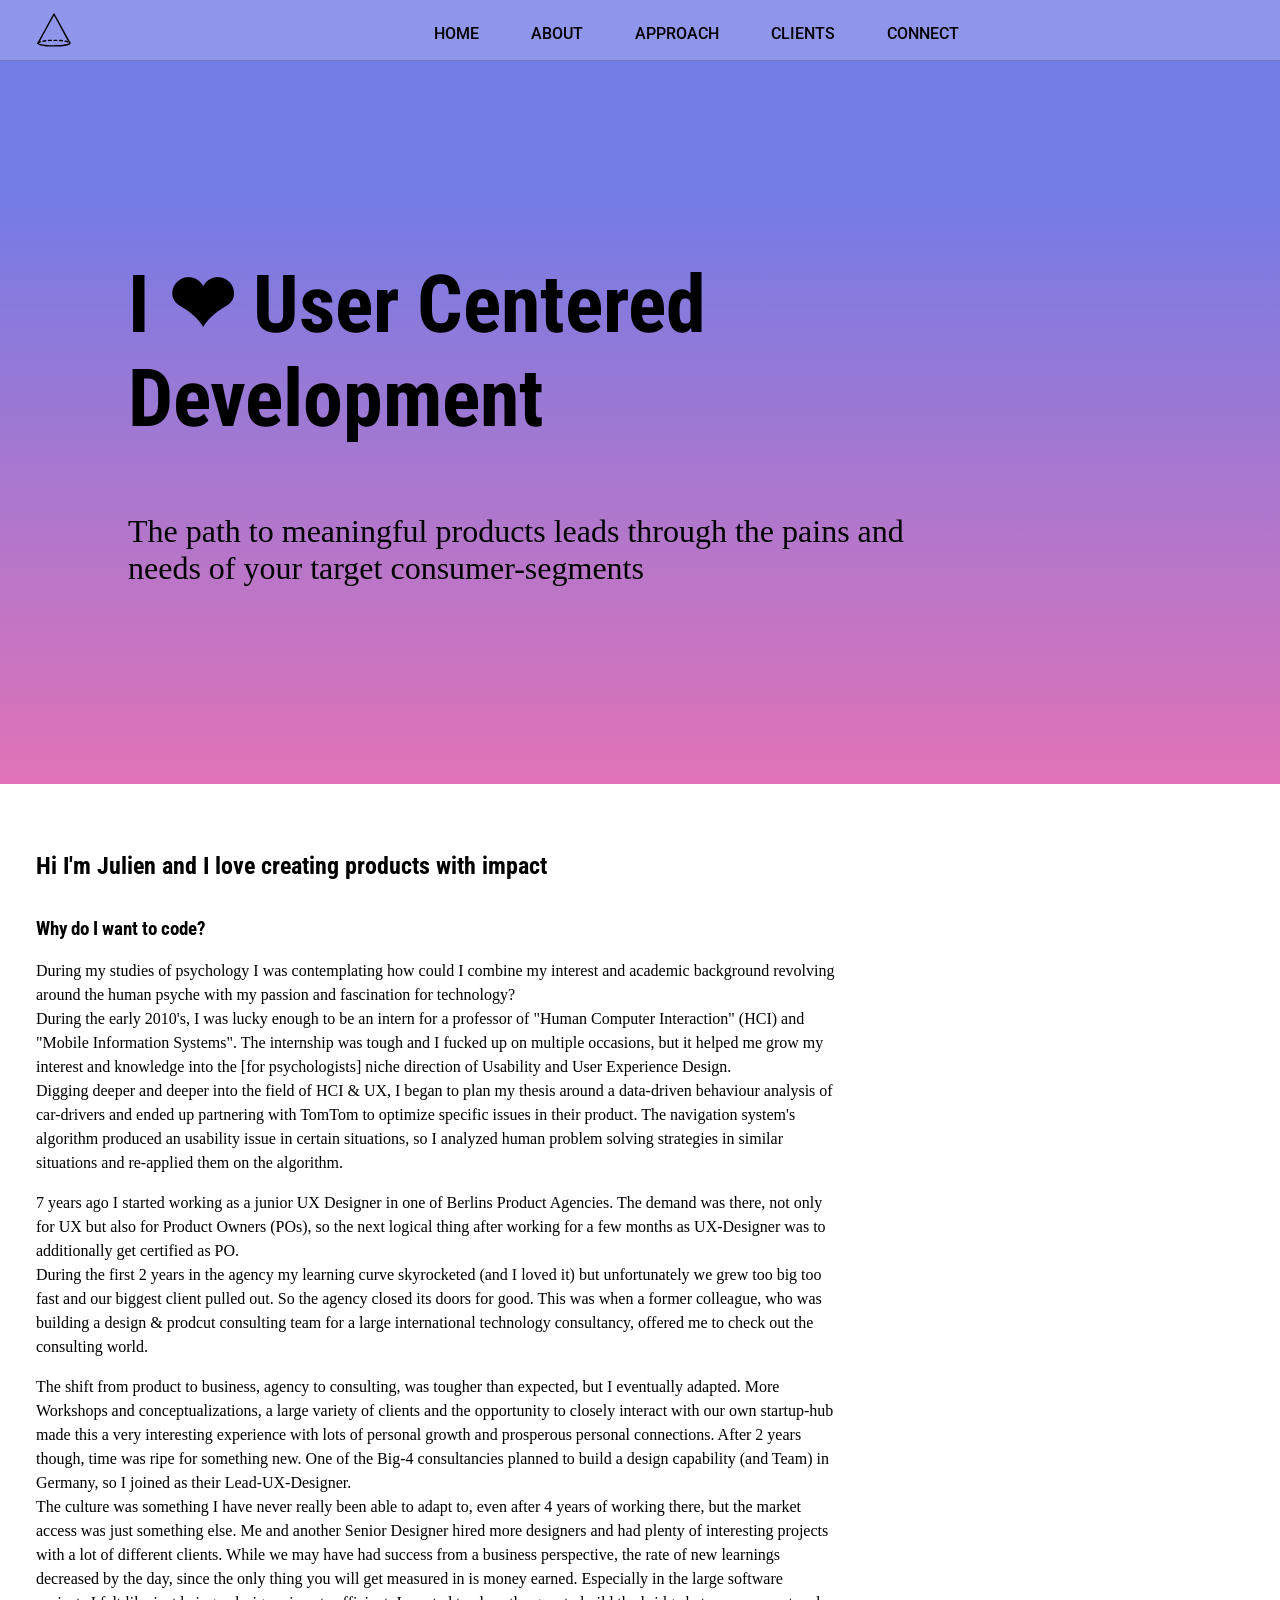
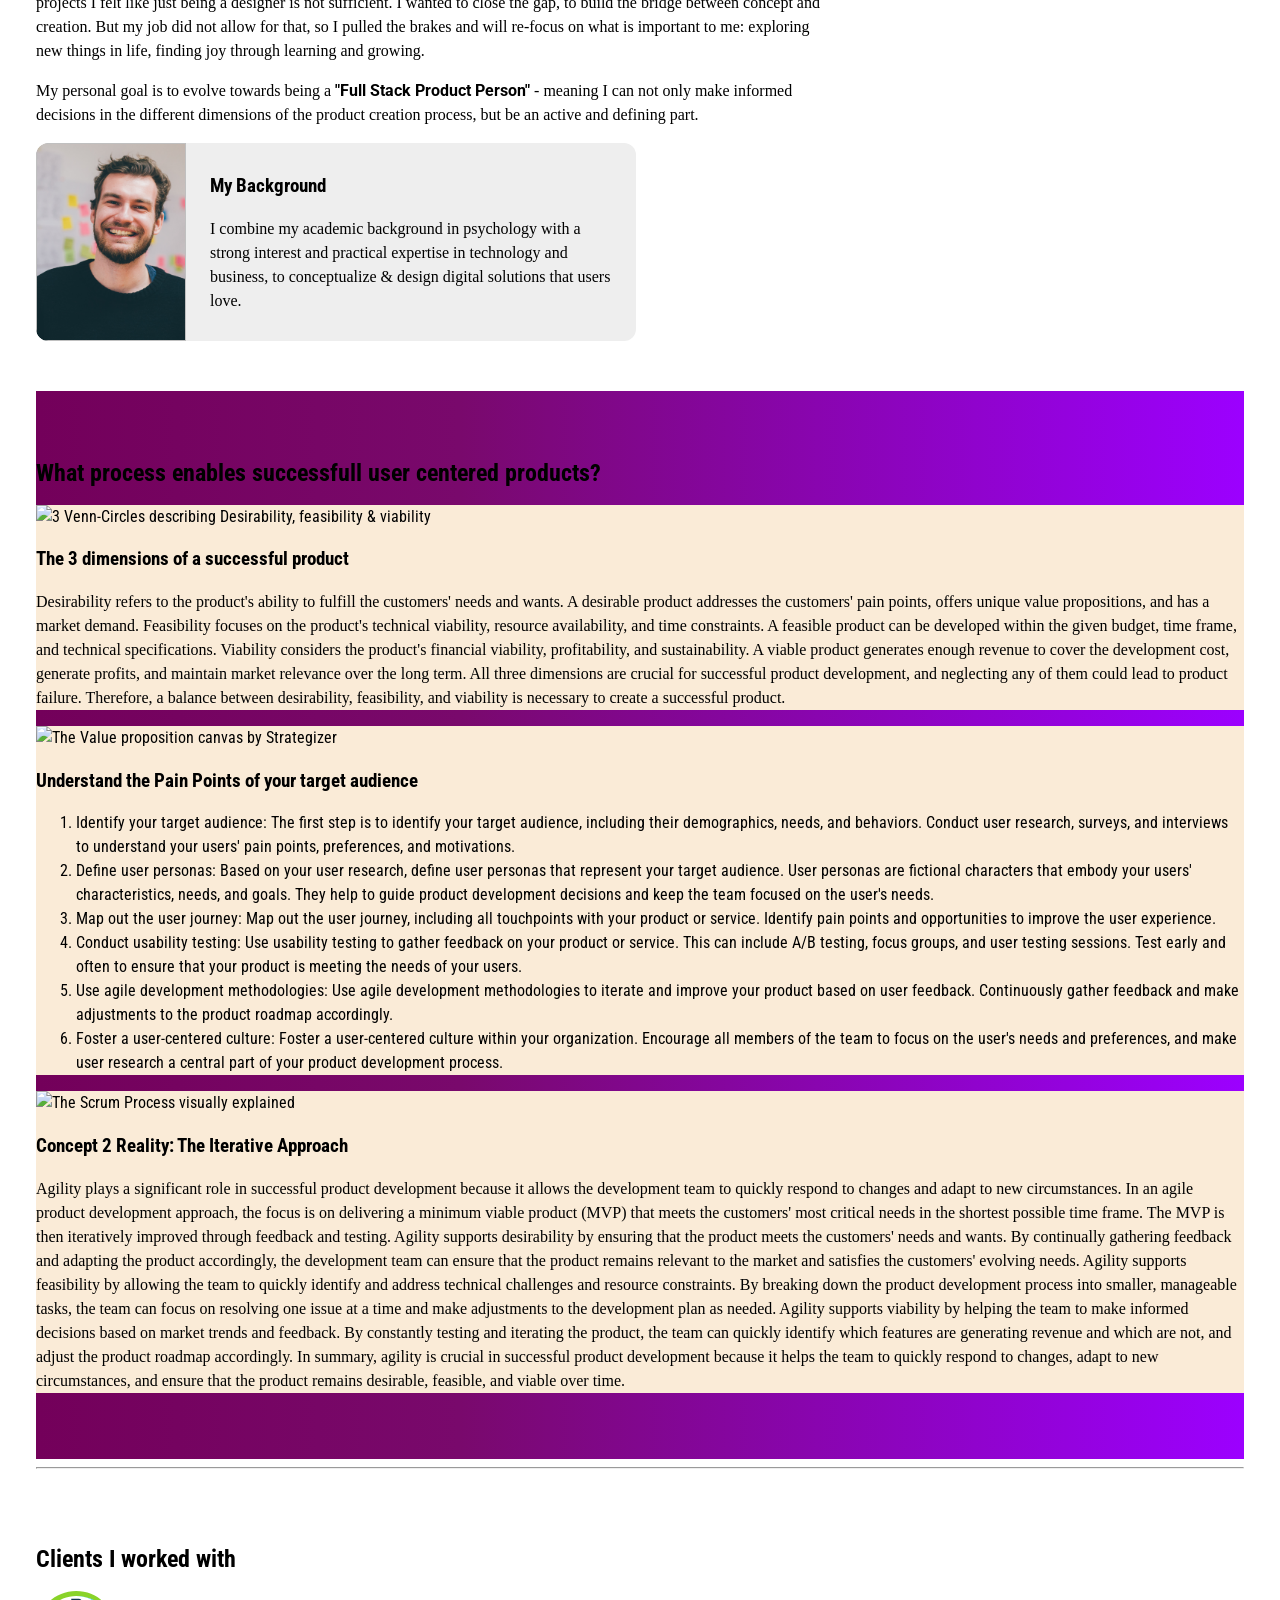
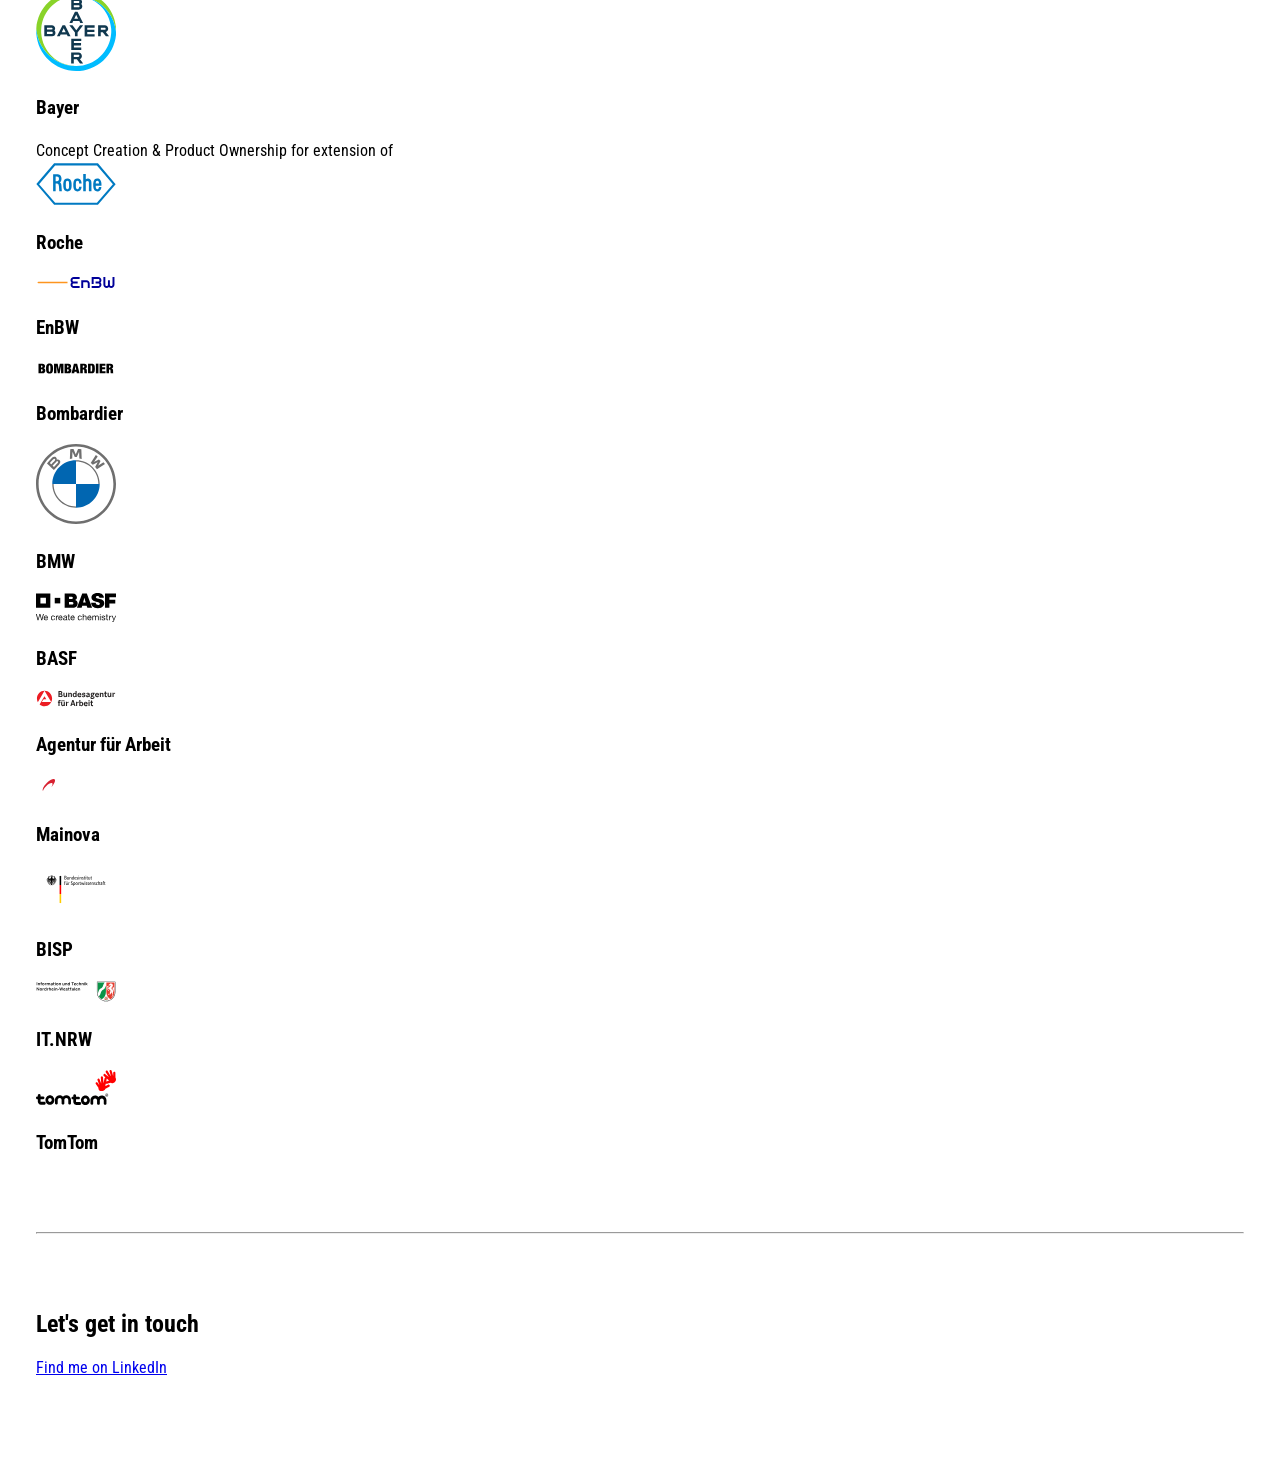
==== index.html @ 08246674 "Zwischenstand Samstag mit main padding" ====
<!DOCTYPE html>
<html lang="en">
  <head>
    <meta charset="UTF-8" />
    <meta http-equiv="X-UA-Compatible" content="IE=edge" />
    <meta name="viewport" content="width=device-width, initial-scale=1.0" />

    <link rel="stylesheet" href="/css/style.css" />
    <link rel="preconnect" href="https://fonts.googleapis.com" />
    <link rel="preconnect" href="https://fonts.gstatic.com" crossorigin />
    <link
      href="https://fonts.googleapis.com/css2?family=Roboto+Condensed:ital,wght@0,300;0,400;0,700;1,300;1,400;1,700&family=Roboto:ital,wght@0,100;0,300;0,400;0,500;0,700;0,900;1,100;1,300;1,400;1,500;1,700;1,900&display=swap"
      rel="stylesheet"
    />

    <title>Meet Julien</title>
  </head>
  <body>
    <nav>
      <div id="navIcon"><img src="/media/navIcon.svg" width="36px" /></div>
        <ul>
          <li><a href="/#intro">Home</a></li>
          <li><a href="/#about">About</a></li>
          <li><a href="/#approach">Approach</a></li>
          <li><a href="/#clients">Clients</a></li>
          <li><a href="/#connect">Connect</a></li>
        </ul>
      <div id="burger">
<!--        <svg width="70" height="40" style="stroke:rgb(0, 0, 0); stroke-width:0.1em;">
          <path class ="p1" d="M 10,10 H 50" />
          // top line
          <path class ="p2" d="M 10,20 H 50" />
          // middle line
          <path class ="p3" d="M 10,30 H 50" />
          // bottom line
        </svg>
-->
<svg width="60" height="40" viewBox="0 0 60 40" fill="none" xmlns="http://www.w3.org/2000/svg">
  <rect width="60" height="40"/>
  <line x1="15" y1="10.5" x2="45" y2="10.5" class="p1"/>
  <line x1="15" y1="20.5" x2="45" y2="20.5" class="p2"/>
  <line x1="15" y1="30.5" x2="45" y2="30.5" class="p3"/>
  <path d="M18.5 8.5C18.5 8.5 40 32 43 33C46 34 44.5 26 50 28C57.2948 30.6526 57.5 10.5 45 10.5C38.5 10.5 15 10.5 15 10.5" class="p4"/>
  <path d="M18.5 32.5C18.5 32.5 40 8.99999 43 7.99999C46 6.99999 44.5 15 50 13C57.2948 10.3474 57.5 30.5 45 30.5C38.5 30.5 15 30.5 15 30.5" class="p5"/>
  </svg>
  
      </div>
    </nav>


    <main>
      
      <section id="intro">
        <div id="hero">      
        <h1>I ❤ User Centered Development</h1>
        <p>
          The path to meaningful products leads through the pains and needs of
          your target consumer-segments
        </p>
      </div>
      </section>

      <section id="about">
        <h2>Hi I'm Julien and I love creating products with impact</h2>

        <div class="flex-wrapper">
        <div id="copytext">
          <h3>Why do I want to code?</h3>
        <p>During my studies of psychology I was contemplating how could I combine my interest and academic background revolving around the human psyche with my passion and fascination for technology?
          <br>
          During the early 2010's, I was lucky enough to be an intern for a professor of "Human Computer Interaction" (HCI) and "Mobile Information Systems". The internship was tough and I fucked up on multiple occasions, but it helped me grow my interest and knowledge into the [for psychologists] niche direction of Usability and User Experience Design.
          <br>
          Digging deeper and deeper into the field of HCI & UX, I began to plan my thesis around a data-driven behaviour analysis of car-drivers and ended up partnering with TomTom to optimize specific issues in their product. 
          The navigation system's algorithm produced an usability issue in certain situations, so I analyzed human problem solving strategies in similar situations and re-applied them on the algorithm.
          </p>
          <p>
          7 years ago I started working as a junior UX Designer in one of Berlins Product Agencies. The demand was there, not only for UX but also for Product Owners (POs), so the next logical thing after working for a few months as UX-Designer was to additionally get certified as PO.
          <br>
          During the first 2 years in the agency my learning curve skyrocketed (and I loved it) but unfortunately we grew too big too fast and our biggest client pulled out. So the agency closed its doors for good. This was when a former colleague, who was building a design & prodcut consulting team for a large international technology consultancy, offered me to check out the consulting world.
        </p>
        <p>
          The shift from product to business, agency to consulting, was tougher than expected, but I eventually adapted. More Workshops and conceptualizations, a large variety of clients and the opportunity to closely interact with our own startup-hub made this a very interesting experience with lots of personal growth and prosperous personal connections.
          After 2 years though, time was ripe for something new. One of the Big-4 consultancies planned to build a design capability (and Team) in Germany, so I joined as their Lead-UX-Designer. <br>
          The culture was something I have never really been able to adapt to, even after 4 years of working there, but the market access was just something else. Me and another Senior Designer hired more designers and had plenty of interesting projects with a lot of different clients. While we may have had success from a business perspective, the rate of new learnings decreased by the day, since the only thing you will get measured in is money earned. Especially in the large software projects I felt like just being a designer is not sufficient. I wanted to close the gap, to build the bridge between concept and creation. But my job did not allow for that, so I pulled the brakes and will re-focus on what is important to me: exploring new things in life, finding joy through learning and growing.
        </p>

        
          <p>My personal goal is to evolve towards being a <b>"Full Stack Product
        Person"</b> - meaning I can not only make informed decisions in the
        different dimensions of the product creation process, but be an active
        and defining part.</p>
    </div>

        <div class="card-container">
            <div class="card-image">
              <img id="background"/>
              <div class="card">
                <h3>My Background</h3>
                <p>
                  I combine my academic background in psychology with a strong interest
                  and practical expertise in technology and business, to conceptualize &
                  design digital solutions that users love.    
                </p>
              </div>
          </div>
        </div>
      </div>
      </section>

      <section id="approach">
        <h2>What process enables successfull user centered products?</h2>

        <div class="big-card">
          <img
            src="https://crowdfavorite.com/wp-content/uploads/2006/09/desirability-feasibility-viability-diagram.gif"
            width="512px"
            alt="3 Venn-Circles describing Desirability, feasibility & viability"
            aria-describedby="aria3dimensions"
          />
          <h3>The 3 dimensions of a successful product</h3>
          <p id="aria3dimensions">
            Desirability refers to the product's ability to fulfill the
            customers' needs and wants. A desirable product addresses the
            customers' pain points, offers unique value propositions, and has a
            market demand. Feasibility focuses on the product's technical
            viability, resource availability, and time constraints. A feasible
            product can be developed within the given budget, time frame, and
            technical specifications. Viability considers the product's
            financial viability, profitability, and sustainability. A viable
            product generates enough revenue to cover the development cost,
            generate profits, and maintain market relevance over the long term.
            All three dimensions are crucial for successful product development,
            and neglecting any of them could lead to product failure. Therefore,
            a balance between desirability, feasibility, and viability is
            necessary to create a successful product.
          </p>
        </div>

        <div class="big-card">
          <img
            src="https://res.cloudinary.com/featureupvote/image/upload/f_auto/Value_Proposition_Canvas_-_NEW_copy_qss0ib.jpg"
            width="512px"
            alt="The Value proposition canvas by Strategizer"
            aria-describedby="ariavalueproposition"
          />
          <h3>Understand the Pain Points of your target audience</h3>
          <ol id="ariavalueproposition">
            <li>
              Identify your target audience: The first step is to identify your
              target audience, including their demographics, needs, and
              behaviors. Conduct user research, surveys, and interviews to
              understand your users' pain points, preferences, and motivations.
            </li>

            <li>
              Define user personas: Based on your user research, define user
              personas that represent your target audience. User personas are
              fictional characters that embody your users' characteristics,
              needs, and goals. They help to guide product development decisions
              and keep the team focused on the user's needs.
            </li>

            <li>
              Map out the user journey: Map out the user journey, including all
              touchpoints with your product or service. Identify pain points and
              opportunities to improve the user experience.
            </li>

            <li>
              Conduct usability testing: Use usability testing to gather
              feedback on your product or service. This can include A/B testing,
              focus groups, and user testing sessions. Test early and often to
              ensure that your product is meeting the needs of your users.
            </li>

            <li>
              Use agile development methodologies: Use agile development
              methodologies to iterate and improve your product based on user
              feedback. Continuously gather feedback and make adjustments to the
              product roadmap accordingly.
            </li>

            <li>
              Foster a user-centered culture: Foster a user-centered culture
              within your organization. Encourage all members of the team to
              focus on the user's needs and preferences, and make user research
              a central part of your product development process.
            </li>
          </ol>
        </div>

        <div class="big-card">
          <img
            src="https://www.ntaskmanager.com/wp-content/uploads/2019/08/What-is-a-standard-scrum-process.jpg"
            width="512px"
            alt="The Scrum Process visually explained"
            aria-describedby="ariascrum"
          />
          <h3>Concept 2 Reality: The Iterative Approach</h3>
          <p id="ariascrum">
            Agility plays a significant role in successful product development
            because it allows the development team to quickly respond to changes
            and adapt to new circumstances. In an agile product development
            approach, the focus is on delivering a minimum viable product (MVP)
            that meets the customers' most critical needs in the shortest
            possible time frame. The MVP is then iteratively improved through
            feedback and testing. Agility supports desirability by ensuring that
            the product meets the customers' needs and wants. By continually
            gathering feedback and adapting the product accordingly, the
            development team can ensure that the product remains relevant to the
            market and satisfies the customers' evolving needs. Agility supports
            feasibility by allowing the team to quickly identify and address
            technical challenges and resource constraints. By breaking down the
            product development process into smaller, manageable tasks, the team
            can focus on resolving one issue at a time and make adjustments to
            the development plan as needed. Agility supports viability by
            helping the team to make informed decisions based on market trends
            and feedback. By constantly testing and iterating the product, the
            team can quickly identify which features are generating revenue and
            which are not, and adjust the product roadmap accordingly. In
            summary, agility is crucial in successful product development
            because it helps the team to quickly respond to changes, adapt to
            new circumstances, and ensure that the product remains desirable,
            feasible, and viable over time.
          </p>
        </div>
      </section>

      <hr />

      <section id="clients">
        <h2>Clients I worked with</h2>
        <div id="wrapper">
          <div class="small-card">
            <img src="/media/logo_bayer.svg" width="80" alt="client logo" />
            <h3>Bayer</h3>
            <span>Concept Creation & Product Ownership for extension of</span>
          </div>

          <div class="small-card">
            <img src="/media/logo_roche.svg" width="80" alt="client logo" />
            <h3>Roche</h3>
          </div>

          <div class="small-card">
            <img src="/media/logo_enbw.svg" width="80" alt="client logo" />
            <h3>EnBW</h3>
          </div>

          <div class="small-card">
            <img
              src="/media/logo_bombardier.svg"
              width="80"
              alt="client logo"
            />
            <h3>Bombardier</h3>
          </div>

          <div class="small-card">
            <img src="/media/logo_bmw.svg" width="80" alt="client logo" />
            <h3>BMW</h3>
          </div>

          <div class="small-card">
            <img src="/media/logo_basf.svg" width="80" alt="client logo" />
            <h3>BASF</h3>
          </div>

          <div class="small-card">
            <img src="/media/logo_ba.svg" width="80" alt="client logo" />
            <h3>Agentur für Arbeit</h3>
          </div>

          <div class="small-card">
            <img src="/media/logo_mainova.svg" width="80" alt="client logo" />
            <h3>Mainova</h3>
          </div>

          <div class="small-card">
            <img src="/media/logo_bisp.svg" width="80" alt="client logo" />
            <h3>BISP</h3>
          </div>

          <div class="small-card">
            <img src="/media/logo_itnrw.svg" width="80" alt="client logo" />
            <h3>IT.NRW</h3>
          </div>

          <div class="small-card">
            <img src="/media/logo_tomtom.svg" width="80" alt="client logo" />
            <h3>TomTom</h3>
          </div>
        </div>
      </section>

      <hr />

      <section id="Connect">
        <h2>Let's get in touch</h2>
          <a
            class="badge-base__link LI-simple-link"
            href="https://de.linkedin.com/in/julien-leske?trk=profile-badge"
            >Find me on LinkedIn</a
          >
        </div>
      </section>
    </main>
  </body>
</html>
---- css/style.css ----
@font-face {
  font-family: "Roboto";
  src: url("/fonts/Roboto-Bold.ttf"),
    /* IE9 Compat Modes */ url("/fonts/Roboto-Bold.ttf") format("truetype"); /* Safari, Android, iOS */
}

body {
  margin: 0px;
  font-family: "Roboto", sans-serif;
  font-family: "Roboto Condensed", sans-serif;
}

section:not(#intro) {
  padding: 50px 0px;
  line-height: 1.5em;
}

section#approach {
  background: rgb(115, 0, 90);
  background: linear-gradient(
    90deg,
    rgba(115, 0, 90, 1) 0%,
    rgba(121, 9, 108, 1) 35%,
    rgba(156, 0, 255, 1) 100%
  );
}

p,
ul {
  font-family: "Roboto";
}

.flex-wrapper {
  display: flex;
  flex-direction: row;
  flex-wrap: wrap;
}

/* -------------------  NAV
*/

nav {
  background-color: rgba(255, 255, 255, 0.2);
  padding: 12px 36px;
  height: 36px;
  width: 100%;
  position: fixed;
  border-bottom: 0.5px solid rgba(0, 0, 0, 0.2);
}

#navIcon {
  float: left;
  display: block;
}

#burger {
  width: 100px;
  height: 40px;
  position: absolute;
  right: 48px;
  display: none;
  cursor: pointer;
}

#burger .p1,
.p2,
.p3,
.p4,
.p5,
.p6 {
  stroke-width: 0.1em;
  stroke: black;
}

nav ul {
  display: block;
  text-transform: uppercase;
  list-style-type: none;
  margin: auto;
  padding: auto;
  text-align: center;
}

nav li {
  padding: 12px 24px;
  display: inline-block;
}

nav li:hover {
  text-decoration: underline;
}

nav li:active {
  font-weight: bold;
}

nav li a {
  color: black;
  text-decoration: none;
  font-weight: 500;
}

#navbg {
  width: 100%;
  background-color: rgb(138, 138, 138);
  height: 60px;
  position: sticky;
}

/* 
---------------- Main
*/
/* 
----- Hero
*/

main {
  padding: 36px;
  scroll-behavior: smooth;
}

#intro {
  background-image: url(/media/bg3.png);
  background-repeat: no-repeat;
  background-position: center;
  margin: -36px -36px 0 -36px;
}

#hero {
  background-image: linear-gradient(
    rgba(81, 91, 223, 0.8) 25%,
    rgba(212, 55, 152, 0.7)
  );
  padding: 15% 10%;
  max-height: 400px;
}

#intro h1 {
  font-size: 5em;
  width: 80%;
}

#intro p {
  font-size: 2em;
  width: 80%;
}

/* 
----- Content
*/

#copytext {
  float: left;
  width: 100%;
  max-width: 800px;
  margin-right: 48px;
}

/* 
-- Cards 1
*/

.card-container {
  overflow: hidden;
  border-radius: 12px 12px 12px 12px;
  min-width: 360px;
  max-width: 600px;
}

.card {
  background-color: rgb(238, 238, 238);
  color: black;
  width: 75%;
  padding: 12px 24px;
}

.card-image {
  display: flex;
  box-shadow: 3px 3px 12px rgba(0, 0, 0, 0.12);
}

div.card-image img {
  width: 25%;
  height: auto;
  border-radius: 12px 0px 0px 12px;
  min-width: 150px;
}

div.card-image img#background {
  background: url("/media/self.png") center center no-repeat;
  background-size: cover;
}

div.card-image img#goals {
  background: url("https://crowdfavorite.com/wp-content/uploads/2006/09/desirability-feasibility-viability-diagram.gif")
    center center no-repeat;
  background-size: cover;
}

/*-- Big Card?*/

.big-card {
  background-color: antiquewhite;
}

/* 
---------------- Responsive Stuff
*/

@media only screen and (max-width: 672px) {
  nav ul {
    display: none;
  }

  #burger {
    display: block;
  }

  #intro h1 {
    font-size: 3em;
  }

  #intro p {
    font-size: 1.5em;
  }

  div.card-image img {
    width: 100%;
    height: 200px;
    border-radius: 12px 12px 0px 0px;
  }

  .card-image {
    flex-direction: column;
  }
  /*----------------------*/

  .card {
    width: auto;
    border-radius: 0px 0px 12px 12px;
  }
}
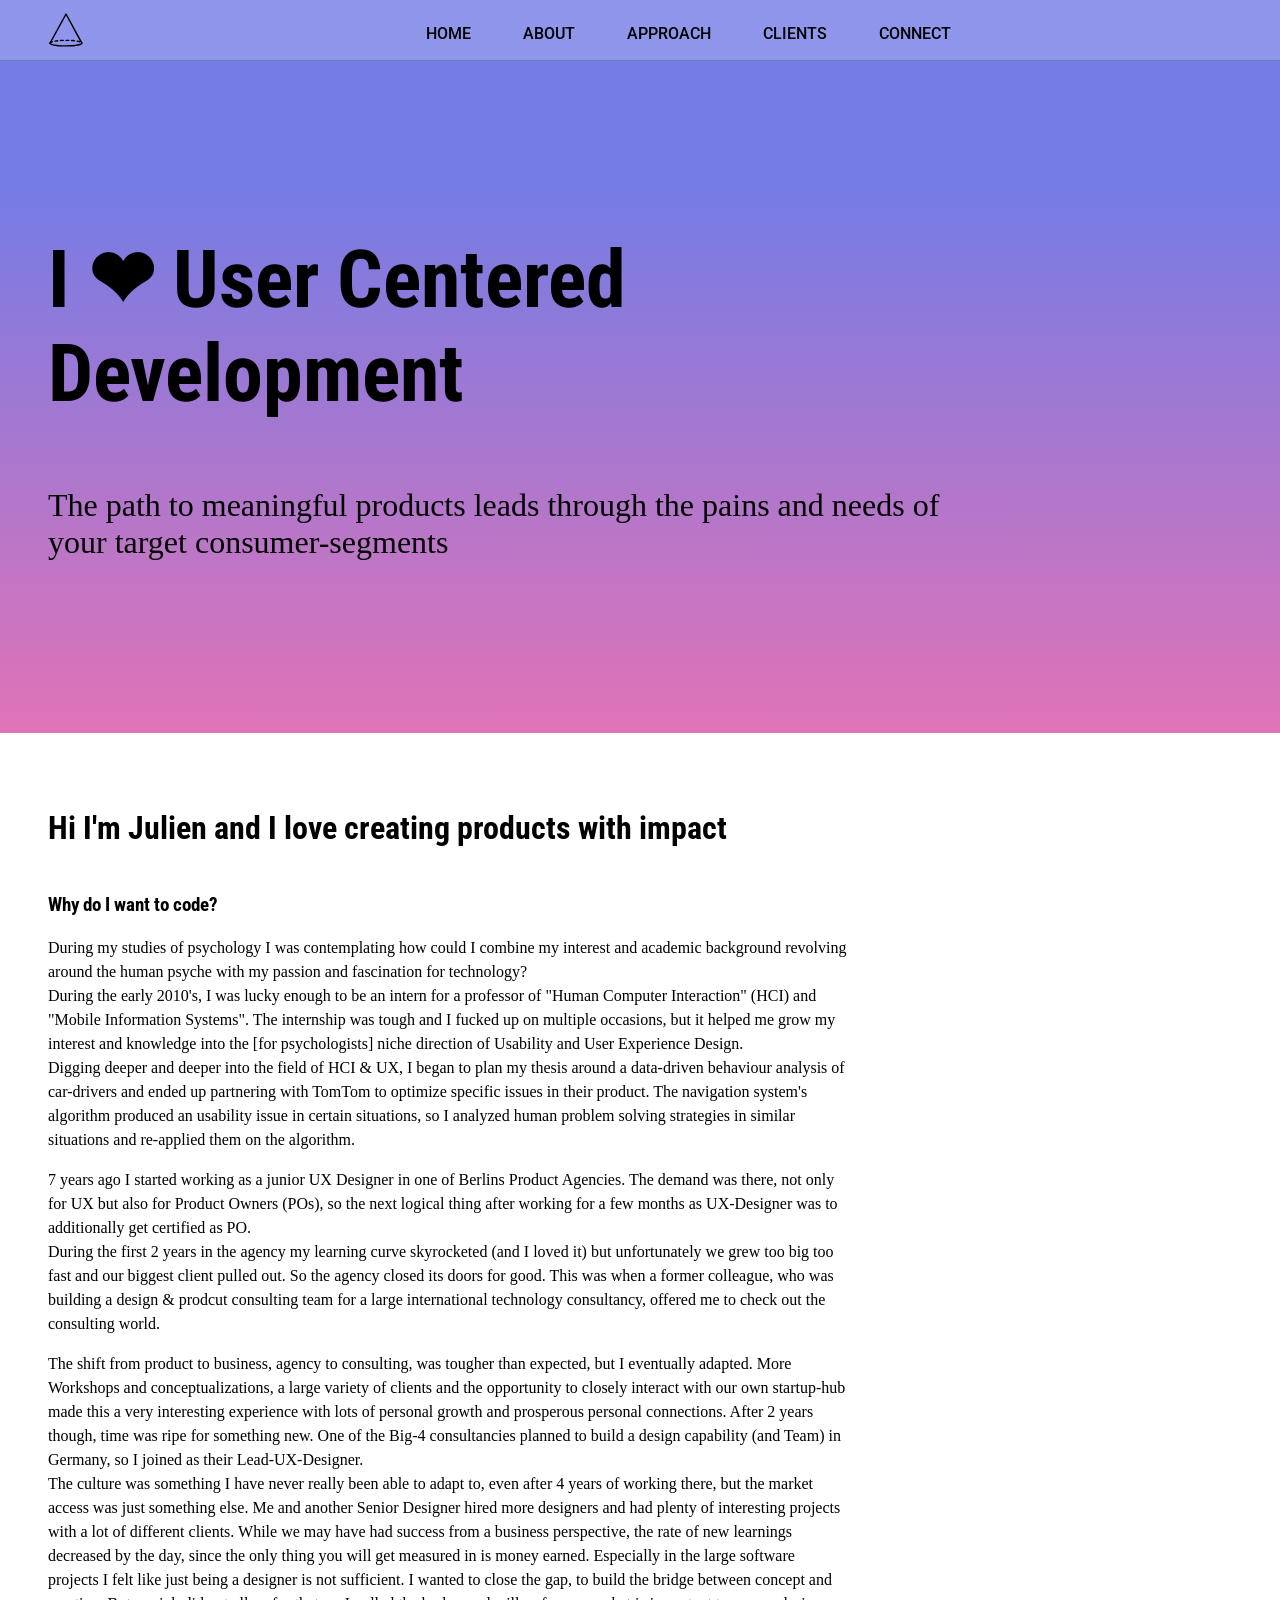
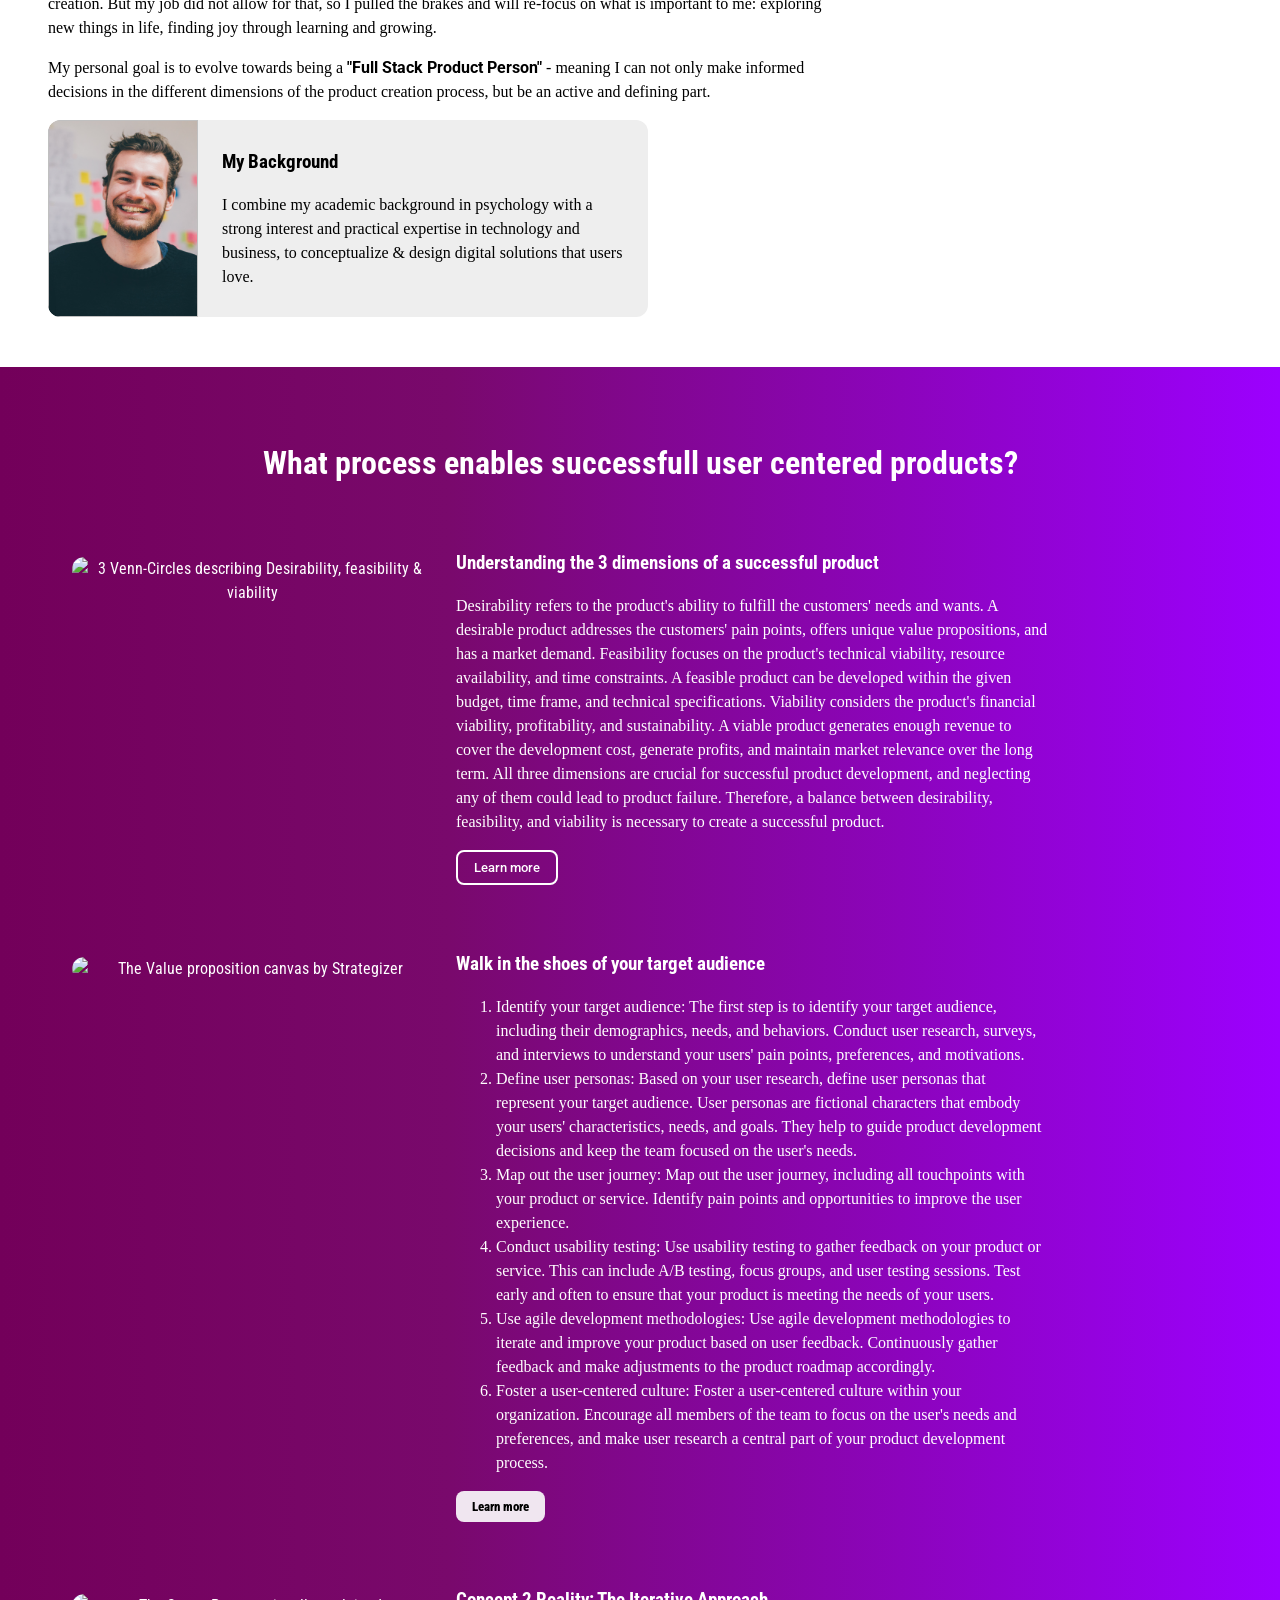
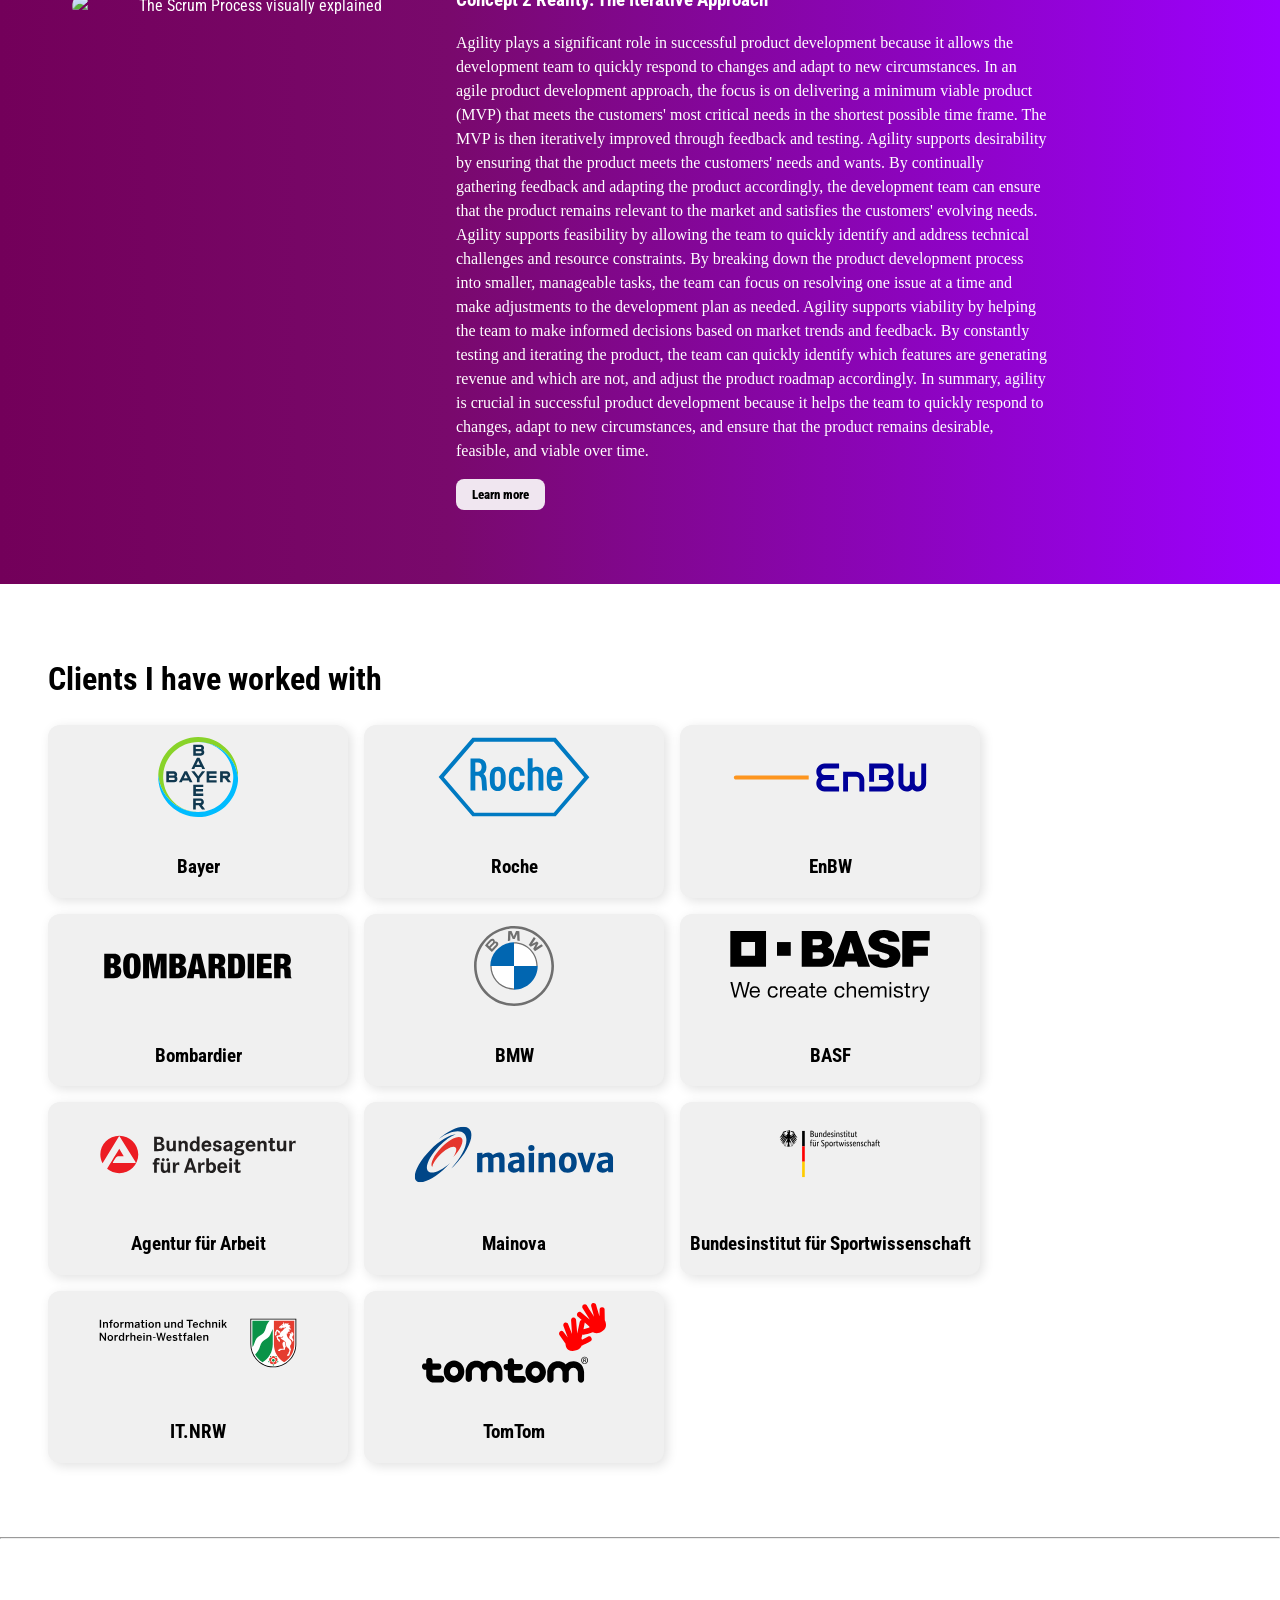
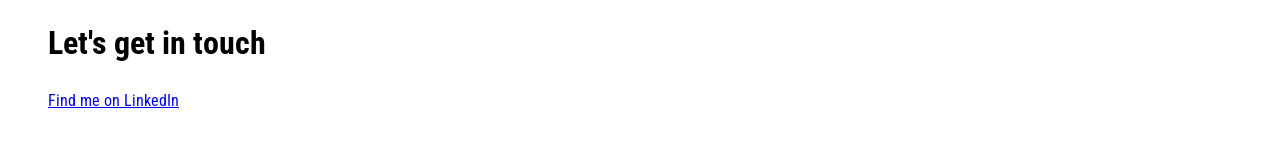
==== commit f876f1c4: "stable version 1" ====
--- a/index.html
+++ b/index.html
@@ -18,13 +18,13 @@
   <body>
     <nav>
       <div id="navIcon"><img src="/media/navIcon.svg" width="36px" /></div>
-        <ul>
-          <li><a href="/#intro">Home</a></li>
-          <li><a href="/#about">About</a></li>
-          <li><a href="/#approach">Approach</a></li>
-          <li><a href="/#clients">Clients</a></li>
-          <li><a href="/#connect">Connect</a></li>
-        </ul>
+      <ul>
+        <li><a href="/#intro">Home</a></li>
+        <li><a href="/#about">About</a></li>
+        <li><a href="/#approach">Approach</a></li>
+        <li><a href="/#clients">Clients</a></li>
+        <li><a href="/#connect">Connect</a></li>
+      </ul>
       <div id="burger">
 <!--        <svg width="70" height="40" style="stroke:rgb(0, 0, 0); stroke-width:0.1em;">
           <path class ="p1" d="M 10,10 H 50" />
@@ -110,184 +110,194 @@
       <section id="approach">
         <h2>What process enables successfull user centered products?</h2>
 
-        <div class="big-card">
-          <img
-            src="https://crowdfavorite.com/wp-content/uploads/2006/09/desirability-feasibility-viability-diagram.gif"
-            width="512px"
-            alt="3 Venn-Circles describing Desirability, feasibility & viability"
-            aria-describedby="aria3dimensions"
-          />
-          <h3>The 3 dimensions of a successful product</h3>
-          <p id="aria3dimensions">
-            Desirability refers to the product's ability to fulfill the
-            customers' needs and wants. A desirable product addresses the
-            customers' pain points, offers unique value propositions, and has a
-            market demand. Feasibility focuses on the product's technical
-            viability, resource availability, and time constraints. A feasible
-            product can be developed within the given budget, time frame, and
-            technical specifications. Viability considers the product's
-            financial viability, profitability, and sustainability. A viable
-            product generates enough revenue to cover the development cost,
-            generate profits, and maintain market relevance over the long term.
-            All three dimensions are crucial for successful product development,
-            and neglecting any of them could lead to product failure. Therefore,
-            a balance between desirability, feasibility, and viability is
-            necessary to create a successful product.
-          </p>
+        <div class="wrapper">
+          <div class="big-card">
+            <img
+              src="https://crowdfavorite.com/wp-content/uploads/2006/09/desirability-feasibility-viability-diagram.gif"
+              width="512px"
+              alt="3 Venn-Circles describing Desirability, feasibility & viability"
+              aria-describedby="aria3dimensions"
+            />
+            <div class="content">
+              <h3>Understanding the 3 dimensions of a successful product</h3>
+              <p id="aria3dimensions">
+                Desirability refers to the product's ability to fulfill the
+                customers' needs and wants. A desirable product addresses the
+                customers' pain points, offers unique value propositions, and has a
+                market demand. Feasibility focuses on the product's technical
+                viability, resource availability, and time constraints. A feasible
+                product can be developed within the given budget, time frame, and
+                technical specifications. Viability considers the product's
+                financial viability, profitability, and sustainability. A viable
+                product generates enough revenue to cover the development cost,
+                generate profits, and maintain market relevance over the long term.
+                All three dimensions are crucial for successful product development,
+                and neglecting any of them could lead to product failure. Therefore,
+                a balance between desirability, feasibility, and viability is
+                necessary to create a successful product.
+              </p>
+              <button class="ghost">Learn more</button>
+            </div>
+          </div>
+
+          
+          <div class="big-card">
+            <img
+              src="https://res.cloudinary.com/featureupvote/image/upload/f_auto/Value_Proposition_Canvas_-_NEW_copy_qss0ib.jpg"
+              width="512px"
+              alt="The Value proposition canvas by Strategizer"
+              aria-describedby="ariavalueproposition"
+            />
+            <div class="content">
+              <h3>Walk in the shoes of your target audience</h3>
+              <ol id="ariavalueproposition">
+                <li>
+                  Identify your target audience: The first step is to identify your
+                  target audience, including their demographics, needs, and
+                  behaviors. Conduct user research, surveys, and interviews to
+                  understand your users' pain points, preferences, and motivations.
+                </li>
+
+                <li>
+                  Define user personas: Based on your user research, define user
+                  personas that represent your target audience. User personas are
+                  fictional characters that embody your users' characteristics,
+                  needs, and goals. They help to guide product development decisions
+                  and keep the team focused on the user's needs.
+                </li>
+
+                <li>
+                  Map out the user journey: Map out the user journey, including all
+                  touchpoints with your product or service. Identify pain points and
+                  opportunities to improve the user experience.
+                </li>
+
+                <li>
+                  Conduct usability testing: Use usability testing to gather
+                  feedback on your product or service. This can include A/B testing,
+                  focus groups, and user testing sessions. Test early and often to
+                  ensure that your product is meeting the needs of your users.
+                </li>
+
+                <li>
+                  Use agile development methodologies: Use agile development
+                  methodologies to iterate and improve your product based on user
+                  feedback. Continuously gather feedback and make adjustments to the
+                  product roadmap accordingly.
+                </li>
+
+                <li>
+                  Foster a user-centered culture: Foster a user-centered culture
+                  within your organization. Encourage all members of the team to
+                  focus on the user's needs and preferences, and make user research
+                  a central part of your product development process.
+                </li>
+              </ol>
+              <button>Learn more</button>
+            </div>
+          </div>
+
+          <div class="big-card">
+            <img
+              src="https://www.ntaskmanager.com/wp-content/uploads/2019/08/What-is-a-standard-scrum-process.jpg"
+              width="512px"
+              alt="The Scrum Process visually explained"
+              aria-describedby="ariascrum"
+            />
+            <div class="content">
+              <h3>Concept 2 Reality: The Iterative Approach</h3>
+              <p id="ariascrum">
+                Agility plays a significant role in successful product development
+                because it allows the development team to quickly respond to changes
+                and adapt to new circumstances. In an agile product development
+                approach, the focus is on delivering a minimum viable product (MVP)
+                that meets the customers' most critical needs in the shortest
+                possible time frame. The MVP is then iteratively improved through
+                feedback and testing. Agility supports desirability by ensuring that
+                the product meets the customers' needs and wants. By continually
+                gathering feedback and adapting the product accordingly, the
+                development team can ensure that the product remains relevant to the
+                market and satisfies the customers' evolving needs. Agility supports
+                feasibility by allowing the team to quickly identify and address
+                technical challenges and resource constraints. By breaking down the
+                product development process into smaller, manageable tasks, the team
+                can focus on resolving one issue at a time and make adjustments to
+                the development plan as needed. Agility supports viability by
+                helping the team to make informed decisions based on market trends
+                and feedback. By constantly testing and iterating the product, the
+                team can quickly identify which features are generating revenue and
+                which are not, and adjust the product roadmap accordingly. In
+                summary, agility is crucial in successful product development
+                because it helps the team to quickly respond to changes, adapt to
+                new circumstances, and ensure that the product remains desirable,
+                feasible, and viable over time.
+              </p>
+              <button>Learn more</button>
+            </div>
+          </div>
         </div>
-
-        <div class="big-card">
-          <img
-            src="https://res.cloudinary.com/featureupvote/image/upload/f_auto/Value_Proposition_Canvas_-_NEW_copy_qss0ib.jpg"
-            width="512px"
-            alt="The Value proposition canvas by Strategizer"
-            aria-describedby="ariavalueproposition"
-          />
-          <h3>Understand the Pain Points of your target audience</h3>
-          <ol id="ariavalueproposition">
-            <li>
-              Identify your target audience: The first step is to identify your
-              target audience, including their demographics, needs, and
-              behaviors. Conduct user research, surveys, and interviews to
-              understand your users' pain points, preferences, and motivations.
-            </li>
-
-            <li>
-              Define user personas: Based on your user research, define user
-              personas that represent your target audience. User personas are
-              fictional characters that embody your users' characteristics,
-              needs, and goals. They help to guide product development decisions
-              and keep the team focused on the user's needs.
-            </li>
-
-            <li>
-              Map out the user journey: Map out the user journey, including all
-              touchpoints with your product or service. Identify pain points and
-              opportunities to improve the user experience.
-            </li>
-
-            <li>
-              Conduct usability testing: Use usability testing to gather
-              feedback on your product or service. This can include A/B testing,
-              focus groups, and user testing sessions. Test early and often to
-              ensure that your product is meeting the needs of your users.
-            </li>
-
-            <li>
-              Use agile development methodologies: Use agile development
-              methodologies to iterate and improve your product based on user
-              feedback. Continuously gather feedback and make adjustments to the
-              product roadmap accordingly.
-            </li>
-
-            <li>
-              Foster a user-centered culture: Foster a user-centered culture
-              within your organization. Encourage all members of the team to
-              focus on the user's needs and preferences, and make user research
-              a central part of your product development process.
-            </li>
-          </ol>
-        </div>
-
-        <div class="big-card">
-          <img
-            src="https://www.ntaskmanager.com/wp-content/uploads/2019/08/What-is-a-standard-scrum-process.jpg"
-            width="512px"
-            alt="The Scrum Process visually explained"
-            aria-describedby="ariascrum"
-          />
-          <h3>Concept 2 Reality: The Iterative Approach</h3>
-          <p id="ariascrum">
-            Agility plays a significant role in successful product development
-            because it allows the development team to quickly respond to changes
-            and adapt to new circumstances. In an agile product development
-            approach, the focus is on delivering a minimum viable product (MVP)
-            that meets the customers' most critical needs in the shortest
-            possible time frame. The MVP is then iteratively improved through
-            feedback and testing. Agility supports desirability by ensuring that
-            the product meets the customers' needs and wants. By continually
-            gathering feedback and adapting the product accordingly, the
-            development team can ensure that the product remains relevant to the
-            market and satisfies the customers' evolving needs. Agility supports
-            feasibility by allowing the team to quickly identify and address
-            technical challenges and resource constraints. By breaking down the
-            product development process into smaller, manageable tasks, the team
-            can focus on resolving one issue at a time and make adjustments to
-            the development plan as needed. Agility supports viability by
-            helping the team to make informed decisions based on market trends
-            and feedback. By constantly testing and iterating the product, the
-            team can quickly identify which features are generating revenue and
-            which are not, and adjust the product roadmap accordingly. In
-            summary, agility is crucial in successful product development
-            because it helps the team to quickly respond to changes, adapt to
-            new circumstances, and ensure that the product remains desirable,
-            feasible, and viable over time.
-          </p>
-        </div>
-      </section>
-
-      <hr />
+      </section>
 
       <section id="clients">
-        <h2>Clients I worked with</h2>
-        <div id="wrapper">
-          <div class="small-card">
-            <img src="/media/logo_bayer.svg" width="80" alt="client logo" />
+        <h2>Clients I have worked with</h2>
+        <div class="wrapper">
+          <div class="small-card">
+            <img src="/media/logo_bayer.svg" alt="client logo" />
             <h3>Bayer</h3>
-            <span>Concept Creation & Product Ownership for extension of</span>
-          </div>
-
-          <div class="small-card">
-            <img src="/media/logo_roche.svg" width="80" alt="client logo" />
+          </div>
+
+          <div class="small-card">
+            <img src="/media/logo_roche.svg" alt="client logo" />
             <h3>Roche</h3>
           </div>
-
-          <div class="small-card">
-            <img src="/media/logo_enbw.svg" width="80" alt="client logo" />
+        
+
+          <div class="small-card">
+            <img src="/media/logo_enbw.svg" alt="client logo" />
             <h3>EnBW</h3>
           </div>
 
           <div class="small-card">
             <img
               src="/media/logo_bombardier.svg"
-              width="80"
+            
               alt="client logo"
             />
             <h3>Bombardier</h3>
           </div>
 
           <div class="small-card">
-            <img src="/media/logo_bmw.svg" width="80" alt="client logo" />
+            <img src="/media/logo_bmw.svg" alt="client logo" />
             <h3>BMW</h3>
           </div>
 
           <div class="small-card">
-            <img src="/media/logo_basf.svg" width="80" alt="client logo" />
+            <img src="/media/logo_basf.svg" alt="client logo" />
             <h3>BASF</h3>
           </div>
 
           <div class="small-card">
-            <img src="/media/logo_ba.svg" width="80" alt="client logo" />
+            <img src="/media/logo_ba.svg" alt="client logo" />
             <h3>Agentur für Arbeit</h3>
           </div>
 
           <div class="small-card">
-            <img src="/media/logo_mainova.svg" width="80" alt="client logo" />
+            <img src="/media/logo_mainova2.svg" alt="client logo"/>
             <h3>Mainova</h3>
           </div>
 
           <div class="small-card">
-            <img src="/media/logo_bisp.svg" width="80" alt="client logo" />
-            <h3>BISP</h3>
-          </div>
-
-          <div class="small-card">
-            <img src="/media/logo_itnrw.svg" width="80" alt="client logo" />
+            <img src="/media/logo_bisp.svg" alt="client logo" />
+            <h3>Bundesinstitut für Sportwissenschaft</h3>
+          </div>
+
+          <div class="small-card">
+            <img src="/media/logo_itnrw.svg" alt="client logo" />
             <h3>IT.NRW</h3>
           </div>
 
           <div class="small-card">
-            <img src="/media/logo_tomtom.svg" width="80" alt="client logo" />
+            <img src="/media/logo_tomtom.svg" alt="client logo" />
             <h3>TomTom</h3>
           </div>
         </div>
@@ -295,7 +305,7 @@
 
       <hr />
 
-      <section id="Connect">
+      <section id="connect">
         <h2>Let's get in touch</h2>
           <a
             class="badge-base__link LI-simple-link"
--- a/css/style.css
+++ b/css/style.css
@@ -5,13 +5,14 @@
 }
 
 body {
-  margin: 0px;
+  margin: 0 auto;
   font-family: "Roboto", sans-serif;
   font-family: "Roboto Condensed", sans-serif;
+  align-items: center;
 }
 
 section:not(#intro) {
-  padding: 50px 0px;
+  padding: 50px 48px;
   line-height: 1.5em;
 }
 
@@ -26,8 +27,19 @@
 }
 
 p,
-ul {
+ul,
+ol {
   font-family: "Roboto";
+}
+
+h2 {
+  font-size: 2em;
+  line-height: 1.2em;
+}
+
+section#approach {
+  color: white;
+  text-align: center;
 }
 
 .flex-wrapper {
@@ -36,12 +48,40 @@
   flex-wrap: wrap;
 }
 
+button {
+  padding: 8px 16px;
+  border-radius: 8px;
+  border: none;
+  font-weight: 800;
+  font-family: "Roboto Condensed";
+  float: left;
+  cursor: pointer;
+  background-color: rgb(240, 230, 240);
+}
+
+button.ghost {
+  border: 2px solid white;
+  background-color: transparent;
+  color: white;
+  font-family: "Roboto";
+  font-weight: 500;
+}
+
+button:hover {
+  background-color: rgb(255, 255, 255);
+}
+
+button.ghost:hover {
+  background-color: rgba(0, 0, 0, 0.12);
+}
+
 /* -------------------  NAV
 */
 
 nav {
   background-color: rgba(255, 255, 255, 0.2);
-  padding: 12px 36px;
+  top: 0px;
+  padding: 12px;
   height: 36px;
   width: 100%;
   position: fixed;
@@ -50,7 +90,8 @@
 
 #navIcon {
   float: left;
-  display: block;
+  display: flex;
+  padding-left: 36px;
 }
 
 #burger {
@@ -90,8 +131,8 @@
   text-decoration: underline;
 }
 
-nav li:active {
-  font-weight: bold;
+nav li a:active {
+  font-weight: 800;
 }
 
 nav li a {
@@ -115,7 +156,6 @@
 */
 
 main {
-  padding: 36px;
   scroll-behavior: smooth;
 }
 
@@ -123,7 +163,6 @@
   background-image: url(/media/bg3.png);
   background-repeat: no-repeat;
   background-position: center;
-  margin: -36px -36px 0 -36px;
 }
 
 #hero {
@@ -131,8 +170,9 @@
     rgba(81, 91, 223, 0.8) 25%,
     rgba(212, 55, 152, 0.7)
   );
-  padding: 15% 10%;
+  padding: 13% 48px;
   max-height: 400px;
+  min-height: 200px;
 }
 
 #intro h1 {
@@ -197,10 +237,55 @@
   background-size: cover;
 }
 
-/*-- Big Card?*/
+/*-- small Cards for refs*/
+
+.small-card {
+  background-color: rgb(240, 240, 240);
+  width: 300px;
+  margin: 0px 16px 16px 0px;
+  text-align: center;
+  border-radius: 12px;
+  box-shadow: 3px 3px 12px rgba(0, 0, 0, 0.12);
+  cursor: pointer;
+  transition-duration: 0.5s;
+}
+
+.wrapper {
+  display: flex;
+  flex-direction: row;
+  flex-wrap: wrap;
+}
+
+.small-card img {
+  object-fit: contain;
+  width: 200px;
+  height: 80px;
+  margin: 12px;
+}
+
+.small-card:hover {
+  box-shadow: 3px 3px 16px rgba(0, 0, 0, 0.18);
+  background-color: rgb(230, 230, 230);
+}
+
+/*-- big Cards for process*/
+.big-card img {
+  width: 30%;
+  border-radius: 12px;
+  float: left;
+  margin: 24px;
+  min-width: 360px;
+}
+
+.big-card .content {
+  float: left;
+  width: 50%;
+  text-align: left;
+  min-width: 360px;
+}
 
 .big-card {
-  background-color: antiquewhite;
+  padding: 24px 0px;
 }
 
 /* 
@@ -240,3 +325,13 @@
     border-radius: 0px 0px 12px 12px;
   }
 }
+
+@media only screen and (min-width: 1500px) {
+  section#about,
+  section#approach,
+  section#clients,
+  section#connect {
+    padding-left: 200px;
+    padding-right: 200px;
+  }
+}
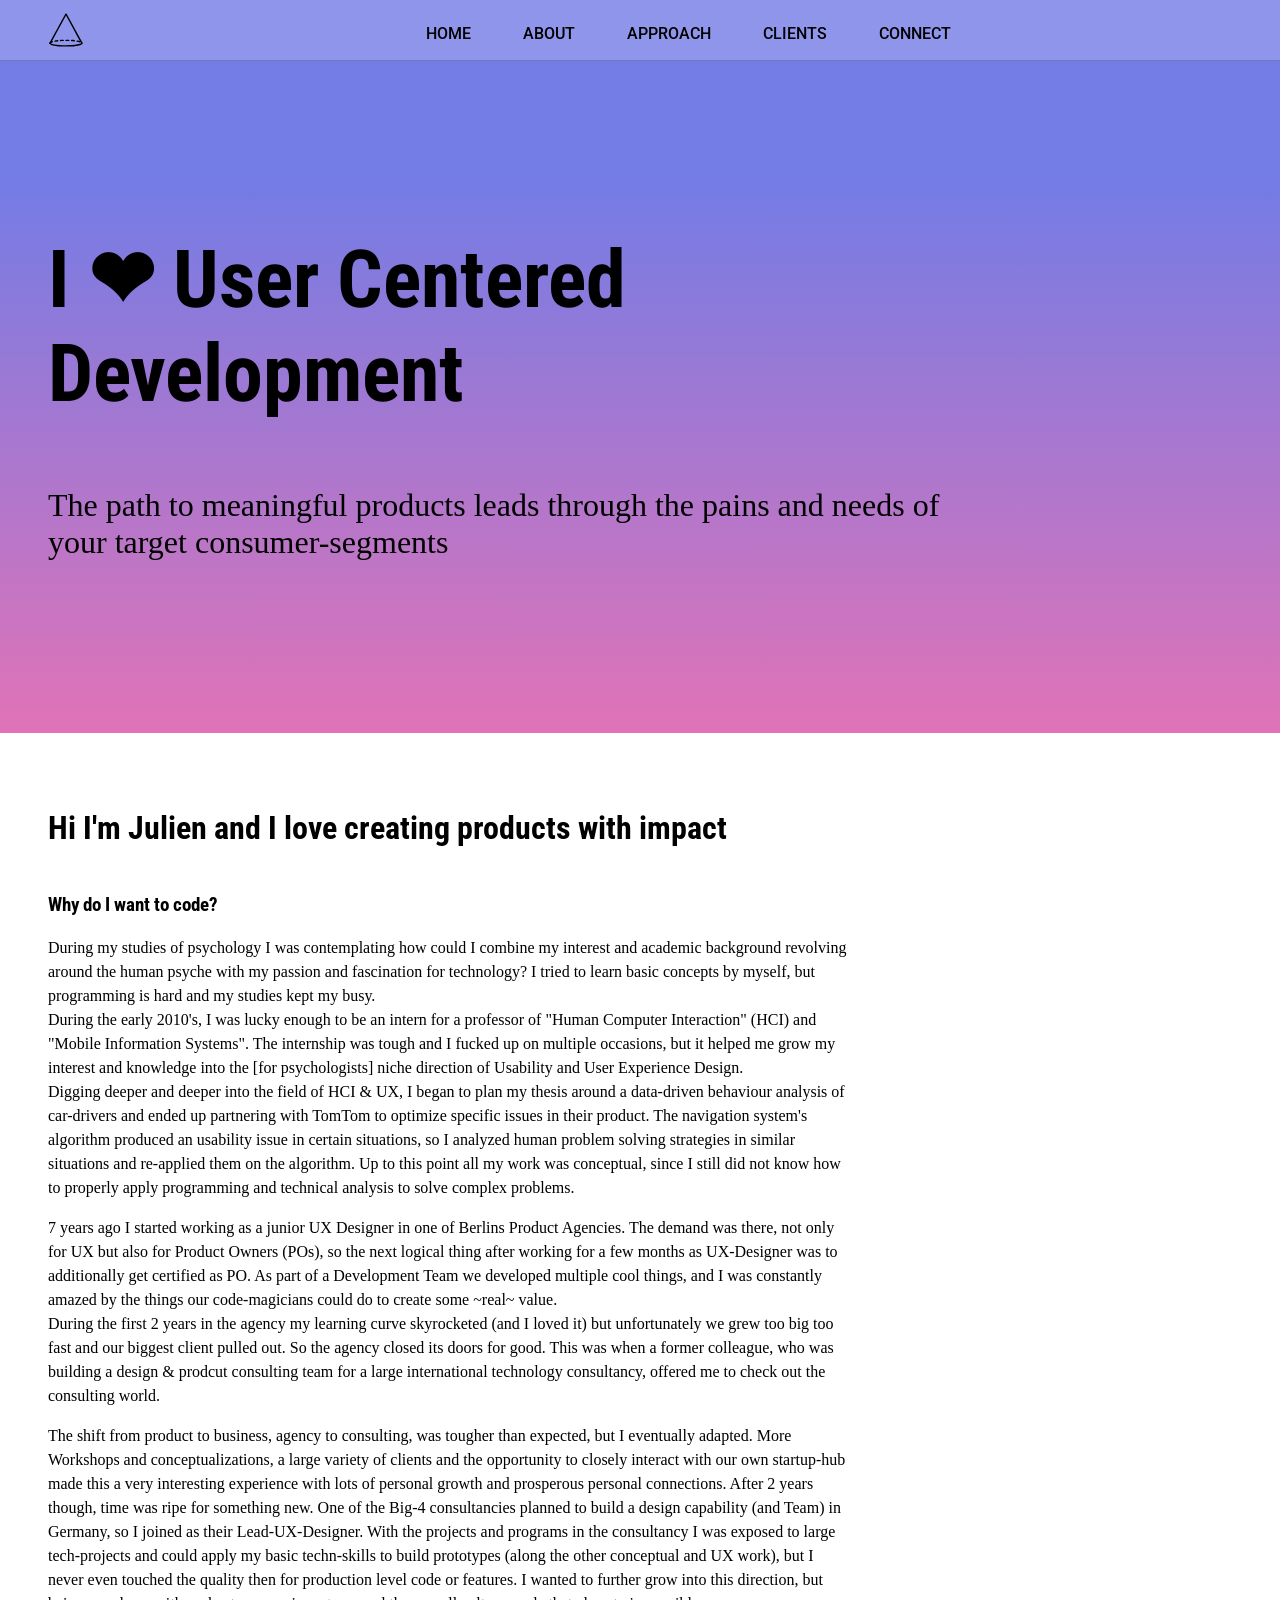
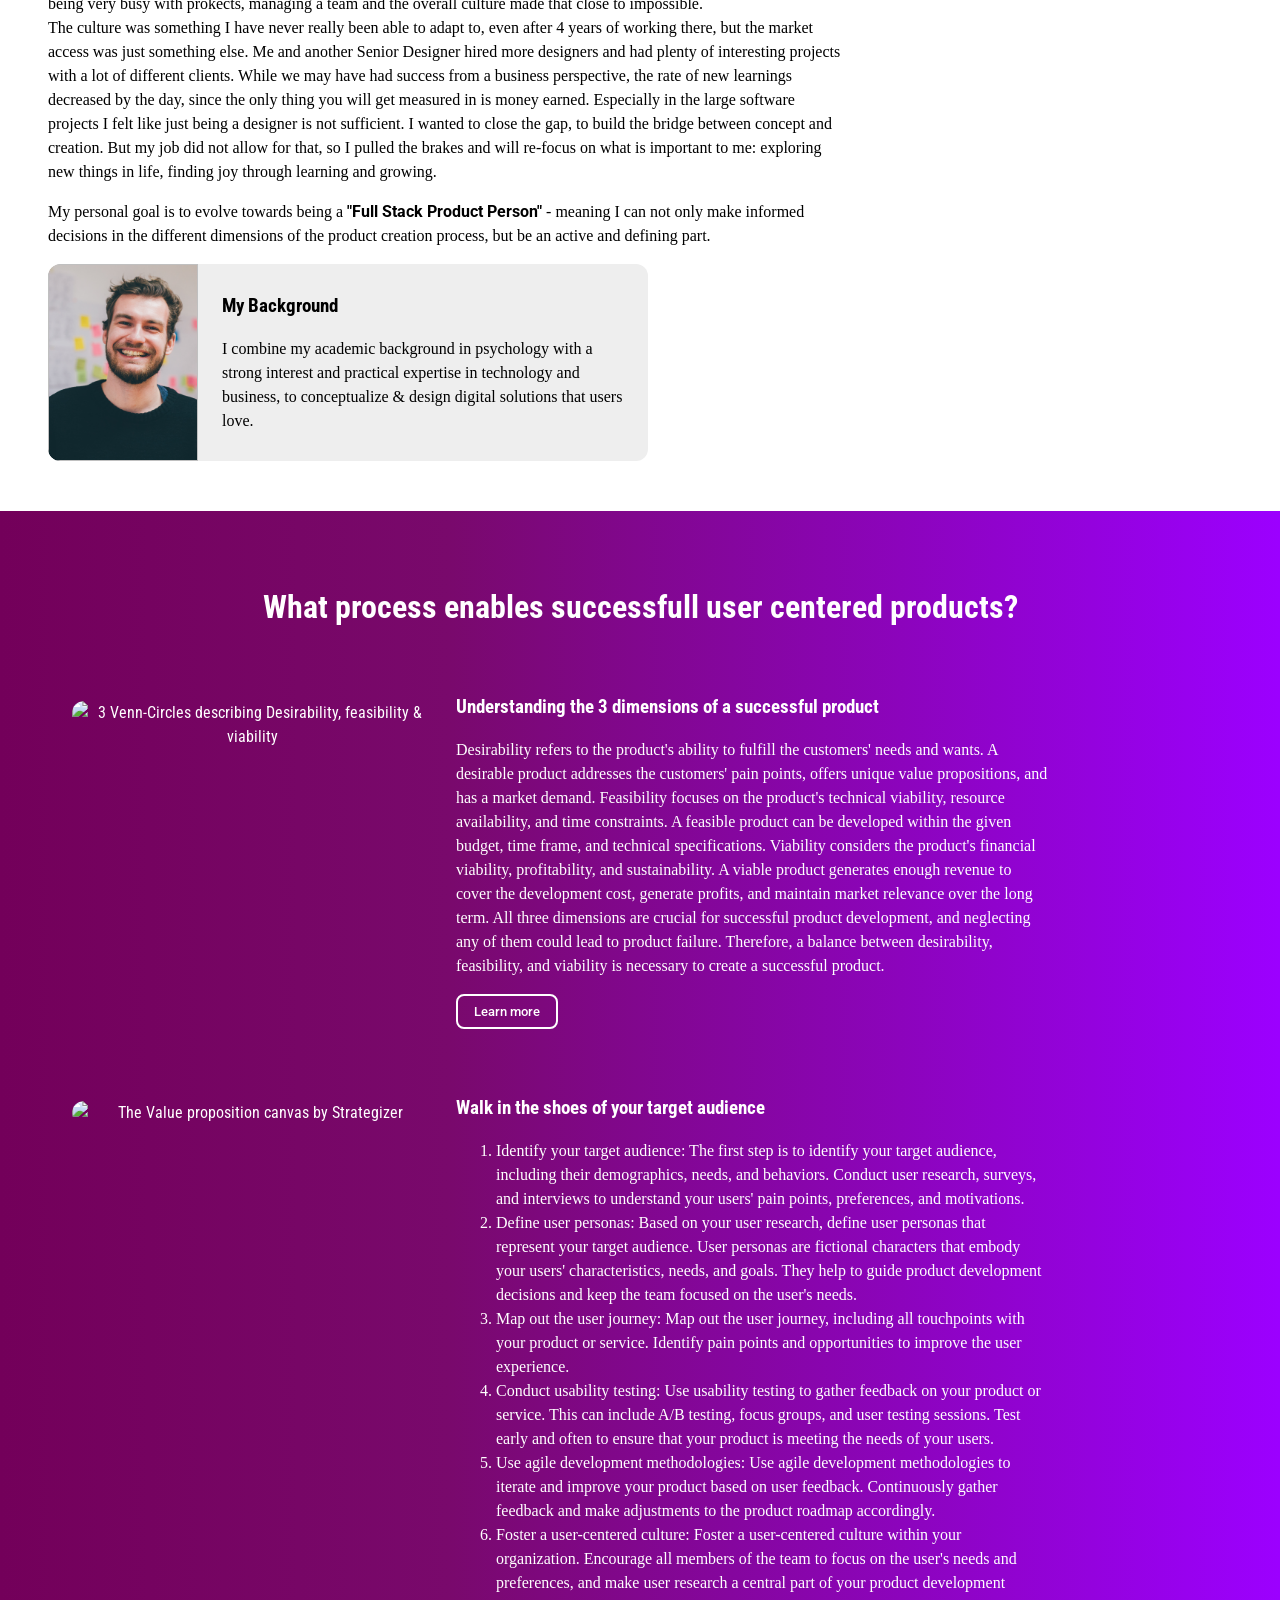
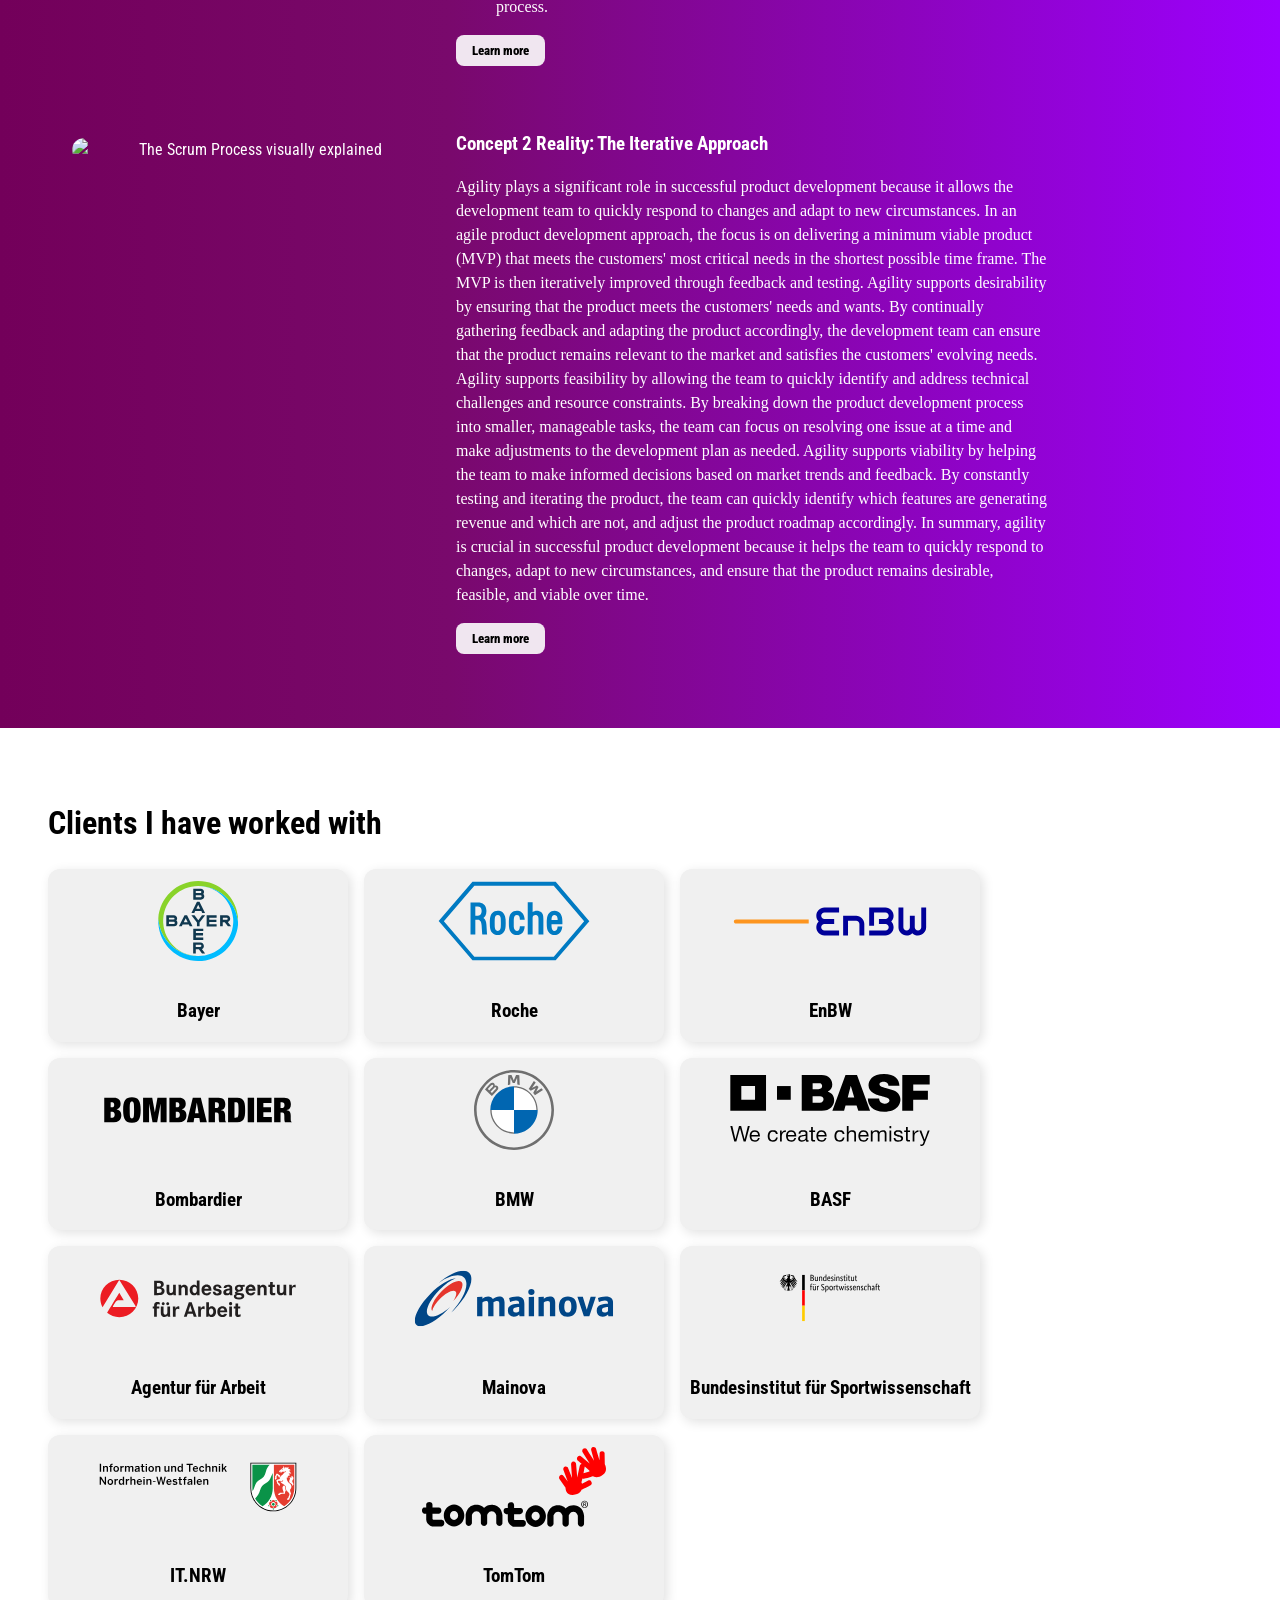
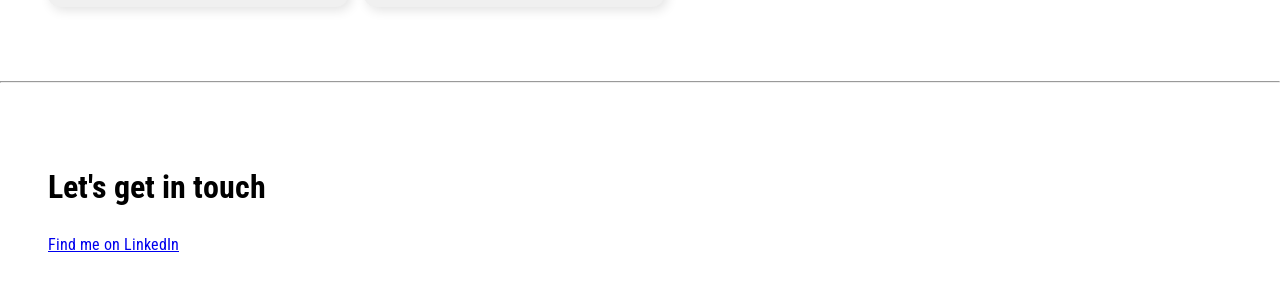
==== commit b26f69b9: "Nav animated & Text updated" ====
--- a/index.html
+++ b/index.html
@@ -8,6 +8,7 @@
     <link rel="stylesheet" href="/css/style.css" />
     <link rel="preconnect" href="https://fonts.googleapis.com" />
     <link rel="preconnect" href="https://fonts.gstatic.com" crossorigin />
+
     <link
       href="https://fonts.googleapis.com/css2?family=Roboto+Condensed:ital,wght@0,300;0,400;0,700;1,300;1,400;1,700&family=Roboto:ital,wght@0,100;0,300;0,400;0,500;0,700;0,900;1,100;1,300;1,400;1,500;1,700;1,900&display=swap"
       rel="stylesheet"
@@ -25,26 +26,16 @@
         <li><a href="/#clients">Clients</a></li>
         <li><a href="/#connect">Connect</a></li>
       </ul>
-      <div id="burger">
-<!--        <svg width="70" height="40" style="stroke:rgb(0, 0, 0); stroke-width:0.1em;">
-          <path class ="p1" d="M 10,10 H 50" />
-          // top line
-          <path class ="p2" d="M 10,20 H 50" />
-          // middle line
-          <path class ="p3" d="M 10,30 H 50" />
-          // bottom line
-        </svg>
--->
-<svg width="60" height="40" viewBox="0 0 60 40" fill="none" xmlns="http://www.w3.org/2000/svg">
-  <rect width="60" height="40"/>
-  <line x1="15" y1="10.5" x2="45" y2="10.5" class="p1"/>
-  <line x1="15" y1="20.5" x2="45" y2="20.5" class="p2"/>
-  <line x1="15" y1="30.5" x2="45" y2="30.5" class="p3"/>
-  <path d="M18.5 8.5C18.5 8.5 40 32 43 33C46 34 44.5 26 50 28C57.2948 30.6526 57.5 10.5 45 10.5C38.5 10.5 15 10.5 15 10.5" class="p4"/>
-  <path d="M18.5 32.5C18.5 32.5 40 8.99999 43 7.99999C46 6.99999 44.5 15 50 13C57.2948 10.3474 57.5 30.5 45 30.5C38.5 30.5 15 30.5 15 30.5" class="p5"/>
-  </svg>
-  
-      </div>
+      <button class="burger" onclick="this.classList.toggle('opened');this.setAttribute('aria-expanded', this.classList.contains('opened'));this.parentElement.classList.toggle('mobile')" aria-label="Main Menu">
+          <svg width="60" height="40" viewBox="0 0 60 40" fill="none" xmlns="http://www.w3.org/2000/svg">
+            <rect width="60" height="40"/>
+            <!--  <line x1="15" y1="10.5" x2="45" y2="10.5" class="line p1"/> -->
+            <line x1="15" y1="20.5" x2="45" y2="20.5" class="line p2"/>
+            <!--  <line x1="15" y1="30.5" x2="45" y2="30.5" class="line p3"/> -->
+            <path d="M18.5 8.5C18.5 8.5 40 32 43 33C46 34 44.5 26 50 28C57.2948 30.6526 57.5 10.5 45 10.5C38.5 10.5 15 10.5 15 10.5" class="line p4"/>
+            <path d="M18.5 32.5C18.5 32.5 40 8.99999 43 7.99999C46 6.99999 44.5 15 50 13C57.2948 10.3474 57.5 30.5 45 30.5C38.5 30.5 15 30.5 15 30.5" class="line p5"/>
+            </svg>
+      </button>
     </nav>
 
 
@@ -63,24 +54,23 @@
       <section id="about">
         <h2>Hi I'm Julien and I love creating products with impact</h2>
 
-        <div class="flex-wrapper">
+        <div class="wrapper">
         <div id="copytext">
           <h3>Why do I want to code?</h3>
-        <p>During my studies of psychology I was contemplating how could I combine my interest and academic background revolving around the human psyche with my passion and fascination for technology?
+        <p>During my studies of psychology I was contemplating how could I combine my interest and academic background revolving around the human psyche with my passion and fascination for technology? I tried to learn basic concepts by myself, but programming is hard and my studies kept my busy.
           <br>
           During the early 2010's, I was lucky enough to be an intern for a professor of "Human Computer Interaction" (HCI) and "Mobile Information Systems". The internship was tough and I fucked up on multiple occasions, but it helped me grow my interest and knowledge into the [for psychologists] niche direction of Usability and User Experience Design.
           <br>
           Digging deeper and deeper into the field of HCI & UX, I began to plan my thesis around a data-driven behaviour analysis of car-drivers and ended up partnering with TomTom to optimize specific issues in their product. 
-          The navigation system's algorithm produced an usability issue in certain situations, so I analyzed human problem solving strategies in similar situations and re-applied them on the algorithm.
+          The navigation system's algorithm produced an usability issue in certain situations, so I analyzed human problem solving strategies in similar situations and re-applied them on the algorithm. Up to this point all my work was conceptual, since I still did not know how to properly apply programming and technical analysis to solve complex problems. 
           </p>
           <p>
-          7 years ago I started working as a junior UX Designer in one of Berlins Product Agencies. The demand was there, not only for UX but also for Product Owners (POs), so the next logical thing after working for a few months as UX-Designer was to additionally get certified as PO.
-          <br>
+          7 years ago I started working as a junior UX Designer in one of Berlins Product Agencies. The demand was there, not only for UX but also for Product Owners (POs), so the next logical thing after working for a few months as UX-Designer was to additionally get certified as PO. As part of a Development Team we developed multiple cool things, and I was constantly amazed by the things our code-magicians could do to create some ~real~ value.          <br>
           During the first 2 years in the agency my learning curve skyrocketed (and I loved it) but unfortunately we grew too big too fast and our biggest client pulled out. So the agency closed its doors for good. This was when a former colleague, who was building a design & prodcut consulting team for a large international technology consultancy, offered me to check out the consulting world.
         </p>
         <p>
           The shift from product to business, agency to consulting, was tougher than expected, but I eventually adapted. More Workshops and conceptualizations, a large variety of clients and the opportunity to closely interact with our own startup-hub made this a very interesting experience with lots of personal growth and prosperous personal connections.
-          After 2 years though, time was ripe for something new. One of the Big-4 consultancies planned to build a design capability (and Team) in Germany, so I joined as their Lead-UX-Designer. <br>
+          After 2 years though, time was ripe for something new. One of the Big-4 consultancies planned to build a design capability (and Team) in Germany, so I joined as their Lead-UX-Designer. With the projects and programs in the consultancy I was exposed to large tech-projects and could apply my basic techn-skills to build prototypes (along the other conceptual and UX work), but I never even touched the quality then for production level code or features. I wanted to further grow into this direction, but being very busy with prokects, managing a team and the overall culture made that close to impossible.<br>
           The culture was something I have never really been able to adapt to, even after 4 years of working there, but the market access was just something else. Me and another Senior Designer hired more designers and had plenty of interesting projects with a lot of different clients. While we may have had success from a business perspective, the rate of new learnings decreased by the day, since the only thing you will get measured in is money earned. Especially in the large software projects I felt like just being a designer is not sufficient. I wanted to close the gap, to build the bridge between concept and creation. But my job did not allow for that, so I pulled the brakes and will re-focus on what is important to me: exploring new things in life, finding joy through learning and growing.
         </p>
 
--- a/css/style.css
+++ b/css/style.css
@@ -9,6 +9,7 @@
   font-family: "Roboto", sans-serif;
   font-family: "Roboto Condensed", sans-serif;
   align-items: center;
+  min-width: 375px;
 }
 
 section:not(#intro) {
@@ -40,12 +41,6 @@
 section#approach {
   color: white;
   text-align: center;
-}
-
-.flex-wrapper {
-  display: flex;
-  flex-direction: row;
-  flex-wrap: wrap;
 }
 
 button {
@@ -94,25 +89,6 @@
   padding-left: 36px;
 }
 
-#burger {
-  width: 100px;
-  height: 40px;
-  position: absolute;
-  right: 48px;
-  display: none;
-  cursor: pointer;
-}
-
-#burger .p1,
-.p2,
-.p3,
-.p4,
-.p5,
-.p6 {
-  stroke-width: 0.1em;
-  stroke: black;
-}
-
 nav ul {
   display: block;
   text-transform: uppercase;
@@ -146,6 +122,10 @@
   background-color: rgb(138, 138, 138);
   height: 60px;
   position: sticky;
+}
+
+nav .burger {
+  display: none;
 }
 
 /* 
@@ -228,12 +208,6 @@
 
 div.card-image img#background {
   background: url("/media/self.png") center center no-repeat;
-  background-size: cover;
-}
-
-div.card-image img#goals {
-  background: url("https://crowdfavorite.com/wp-content/uploads/2006/09/desirability-feasibility-viability-diagram.gif")
-    center center no-repeat;
   background-size: cover;
 }
 
@@ -293,13 +267,180 @@
 */
 
 @media only screen and (max-width: 672px) {
+  nav {
+    display: flex;
+    flex-direction: row;
+    text-align: center;
+  }
+
   nav ul {
     display: none;
   }
 
-  #burger {
+  nav.mobile > ul {
+    background-color: white;
+    width: 100%;
+    margin-left: -84px;
+    margin-top: -12px;
+    padding: 240px 48px;
+    height: 1000px;
     display: block;
-  }
+    animation-duration: 1s;
+  }
+
+  nav li {
+    padding: 12px 24px;
+    display: block;
+  }
+
+  nav button {
+    all: unset;
+  }
+
+  #navIcon {
+    z-index: 2;
+  }
+
+  /* burger menu */
+
+  nav .burger {
+    width: 100px;
+    background-color: transparent;
+    padding: unset;
+    margin: unset;
+    height: 40px;
+    position: absolute;
+    right: 12px;
+    cursor: pointer;
+    display: unset;
+  }
+
+  .opened {
+  }
+
+  .line {
+    transition: stroke-dasharray 600ms cubic-bezier(0.4, 0, 0.2, 1),
+      stroke-dashoffset 600ms cubic-bezier(0.4, 0, 0.2, 1);
+  }
+
+  .burger .p1,
+  .p2,
+  .p3,
+  .p4,
+  .p5,
+  .p6 {
+    stroke-width: 0.1em;
+    stroke: black;
+  }
+
+  .burger .p2 {
+    stroke-dasharray: 30 0;
+    stroke-dashoffset: 0;
+  }
+
+  .opened .p2 {
+    stroke-dasharray: 0 27;
+    stroke-dashoffset: 4;
+  }
+
+  .burger .p4 {
+    stroke-dasharray: 30 200;
+    stroke-dashoffset: 150;
+  }
+
+  .burger .p5 {
+    stroke-dasharray: 40 200;
+    stroke-dashoffset: 170;
+  }
+
+  .opened .p4,
+  .opened .p5 {
+    stroke-dasharray: 35 124;
+    stroke-dashoffset: 160;
+  }
+
+  /*
+  .burger .p1,
+  .p3 {
+    stroke-dasharray: 125 33;
+    stroke-dashoffset: 126;
+  }
+
+  .opened .p1,
+  .p3 {
+    stroke-dasharray: 125 33;
+    stroke-dashoffset: 126;
+  }
+
+  .burger .p5,
+  .p4 {
+    stroke-dasharray: 55 115;
+    stroke-dashoffset: 100;
+  }
+
+  .burger .p2 {
+    stroke-dasharray: 200;
+    stroke-dashoffset: 100;
+  }
+
+  .opened .p5 {
+    stroke-dasharray: 40 100;
+    stroke-dashoffset: 6;
+    stroke-width: 0.2em;
+    stroke: blue;
+  }
+
+  .opened .p4 {
+    stroke-dasharray: 40 100;
+    stroke-dashoffset: 6;
+    stroke-width: 0.2em;
+    stroke: blue;
+  }
+
+  .opened .p2 {
+    stroke-dasharray: 0 100;
+    stroke-dashoffset: 0;
+    stroke-width: 0.2em;
+    stroke: blue;
+  }
+
+  */
+  /*
+  nav ul {
+    display: block;
+    text-transform: uppercase;
+    list-style-type: none;
+    margin: auto;
+    padding: auto;
+    text-align: center;
+  }
+
+  nav li {
+    padding: 12px 24px;
+    display: inline-block;
+  }
+
+  nav li:hover {
+  text-decoration: underline;
+}
+
+nav li a:active {
+  font-weight: 800;
+}
+
+nav li a {
+  color: black;
+  text-decoration: none;
+  font-weight: 500;
+}
+
+#navbg {
+  width: 100%;
+  background-color: rgb(138, 138, 138);
+  height: 60px;
+  position: sticky;
+}
+  */
 
   #intro h1 {
     font-size: 3em;
@@ -335,3 +476,42 @@
     padding-right: 200px;
   }
 }
+
+@media only screen and (max-width: 920px) {
+  #intro h1 {
+    font-size: 4em;
+  }
+  #intro p {
+    font-size: 1.7em;
+  }
+
+  #copytext {
+    max-width: unset;
+    margin-right: unset;
+  }
+
+  .big-card .content {
+    width: unset;
+    max-width: unset;
+  }
+}
+
+@media only screen and (max-width: 550px) {
+  #intro h1 {
+    font-size: 3em;
+  }
+  #intro p {
+    font-size: 1.3em;
+  }
+  section#about,
+  section#approach,
+  section#clients,
+  section#connect {
+    padding-left: 12px;
+    padding-right: 12px;
+  }
+  .big-card img {
+    padding: 24px 0px 24px 0px;
+    margin: unset;
+  }
+}
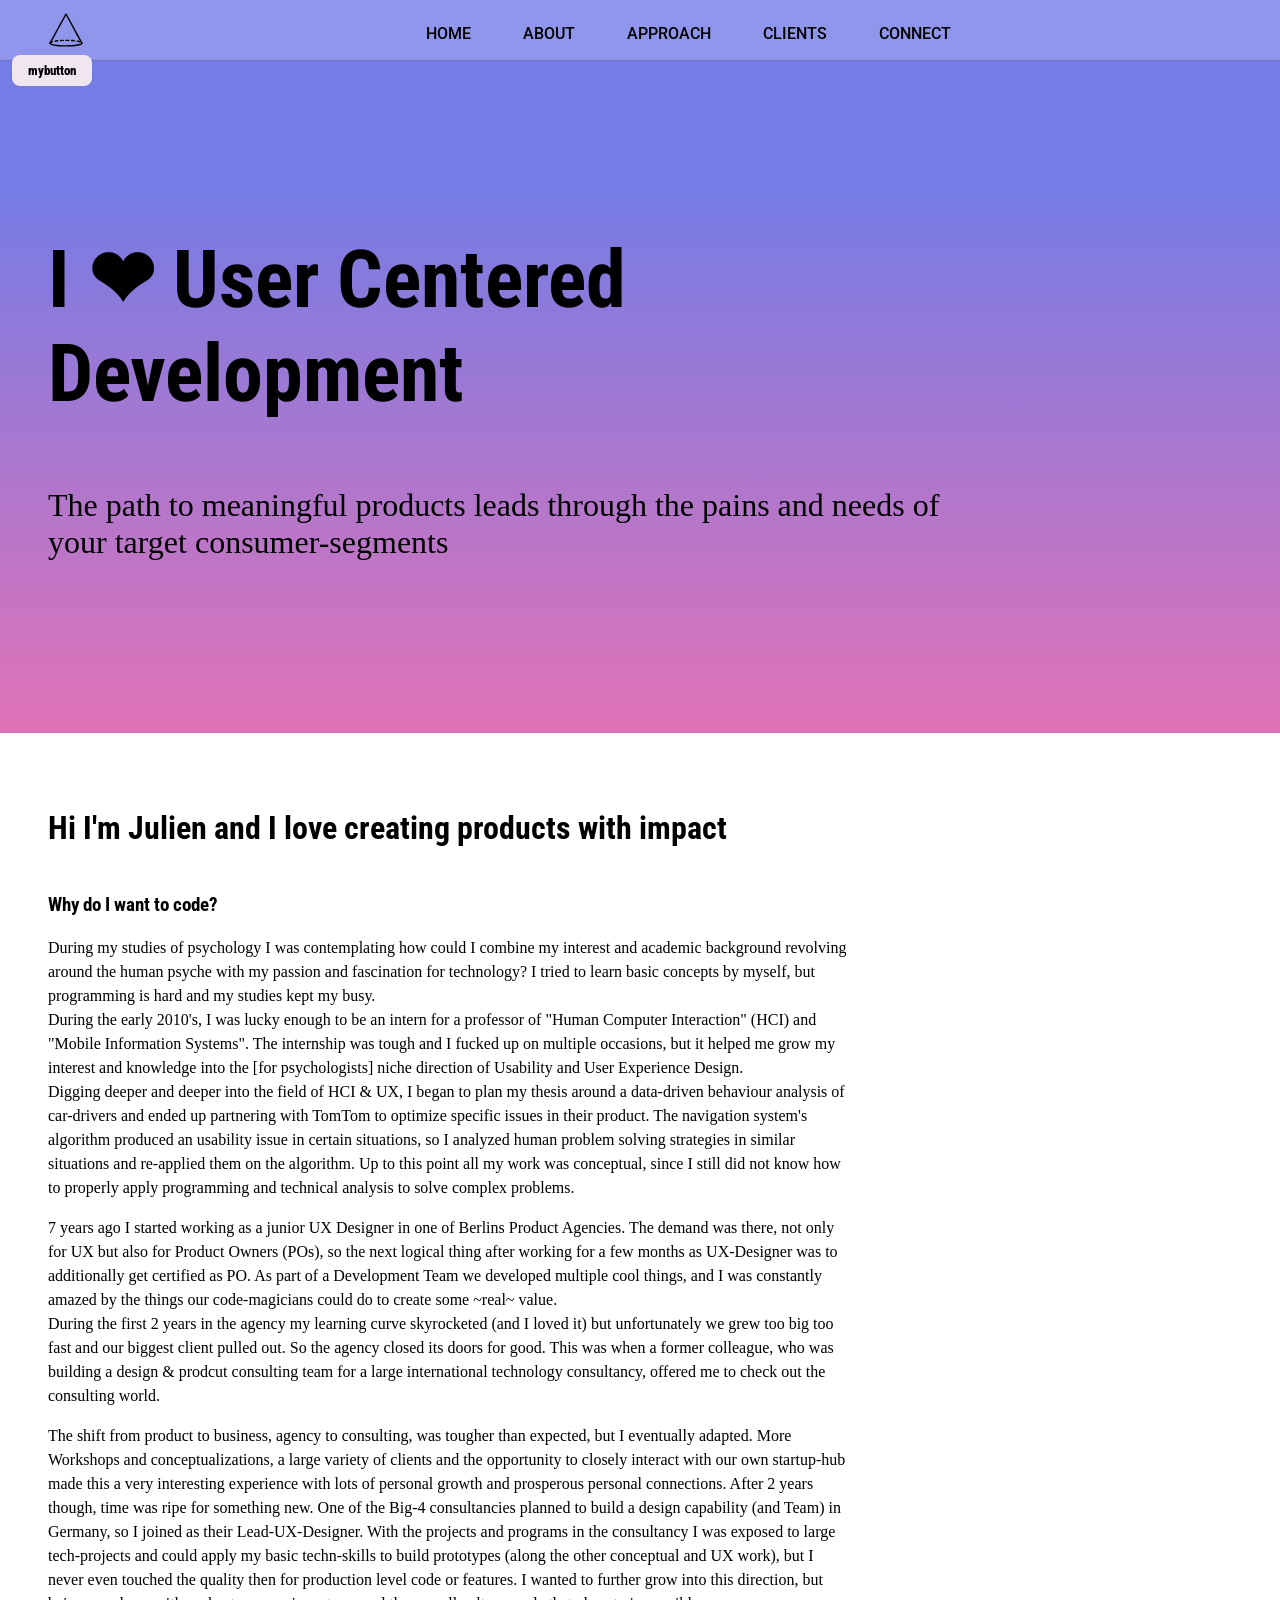
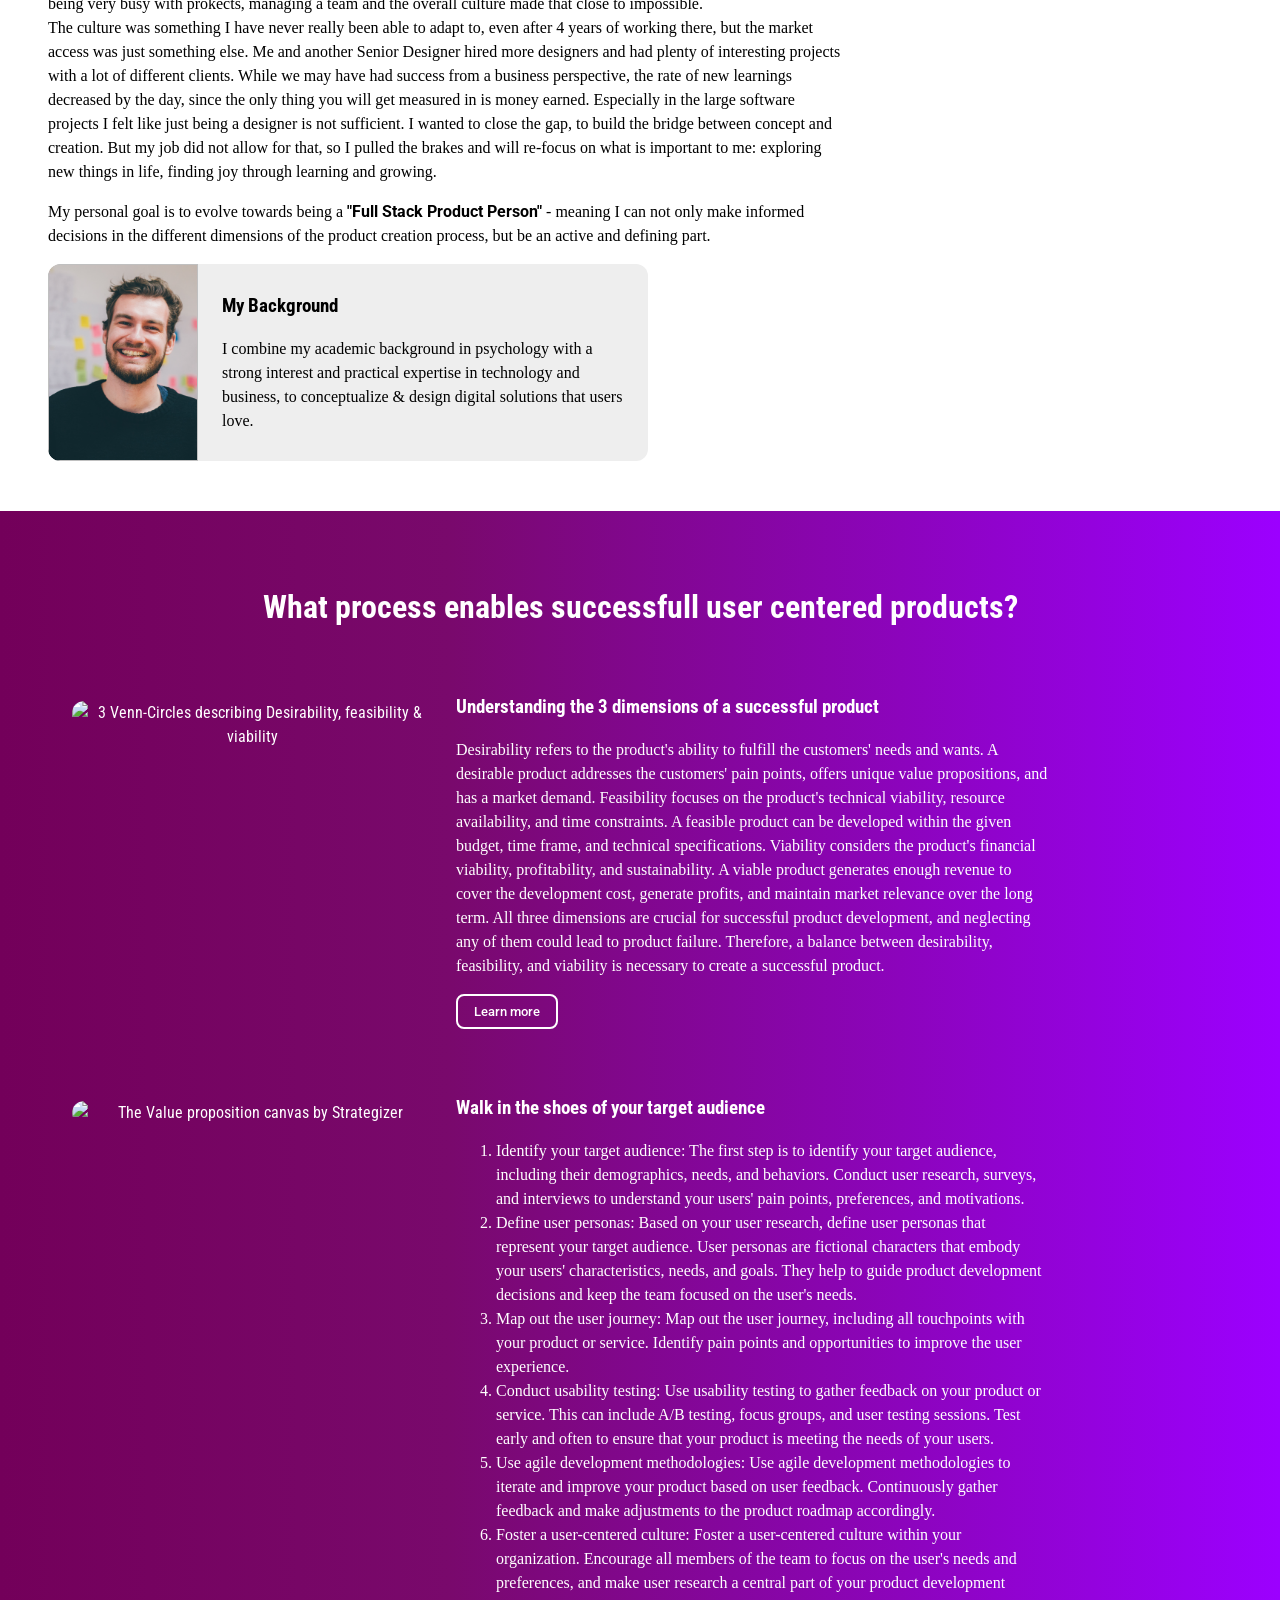
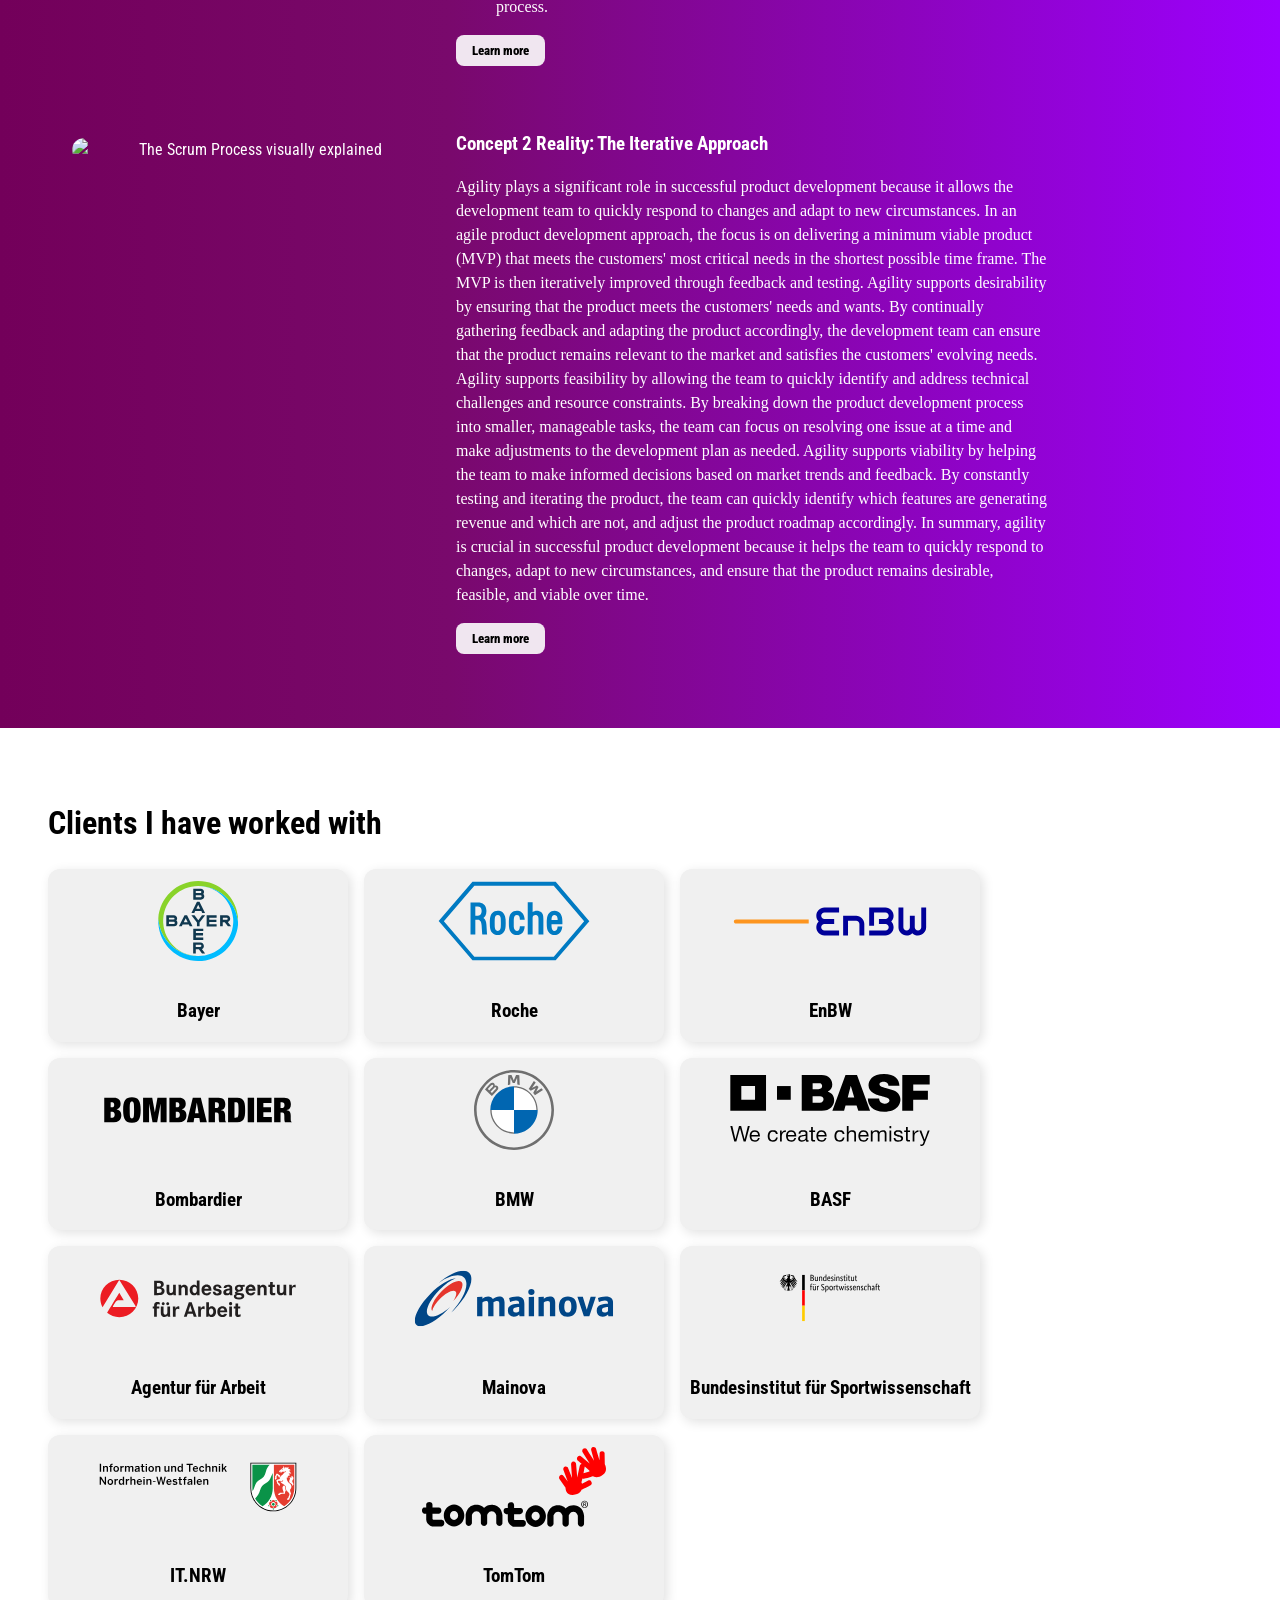
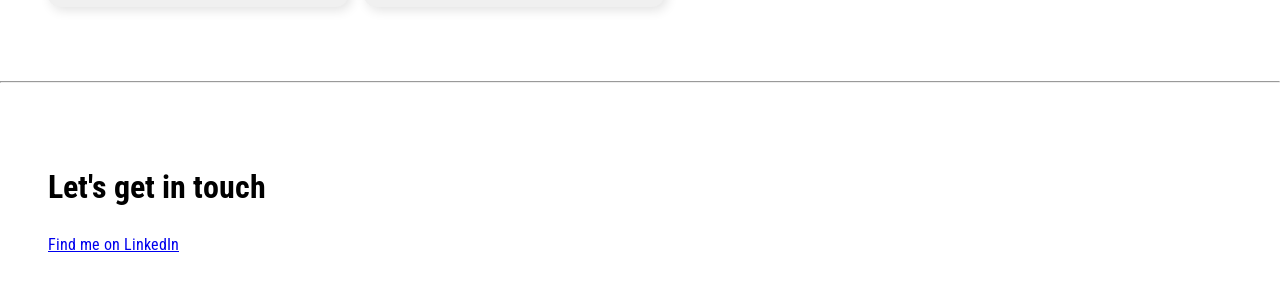
==== commit 076b2141: "sicherheitskopie" ====
--- a/index.html
+++ b/index.html
@@ -36,6 +36,7 @@
             <path d="M18.5 32.5C18.5 32.5 40 8.99999 43 7.99999C46 6.99999 44.5 15 50 13C57.2948 10.3474 57.5 30.5 45 30.5C38.5 30.5 15 30.5 15 30.5" class="line p5"/>
             </svg>
       </button>
+      <button>mybutton</button>
     </nav>
 
 
--- a/css/style.css
+++ b/css/style.css
@@ -15,6 +15,7 @@
 section:not(#intro) {
   padding: 50px 48px;
   line-height: 1.5em;
+  margin: ;
 }
 
 section#approach {
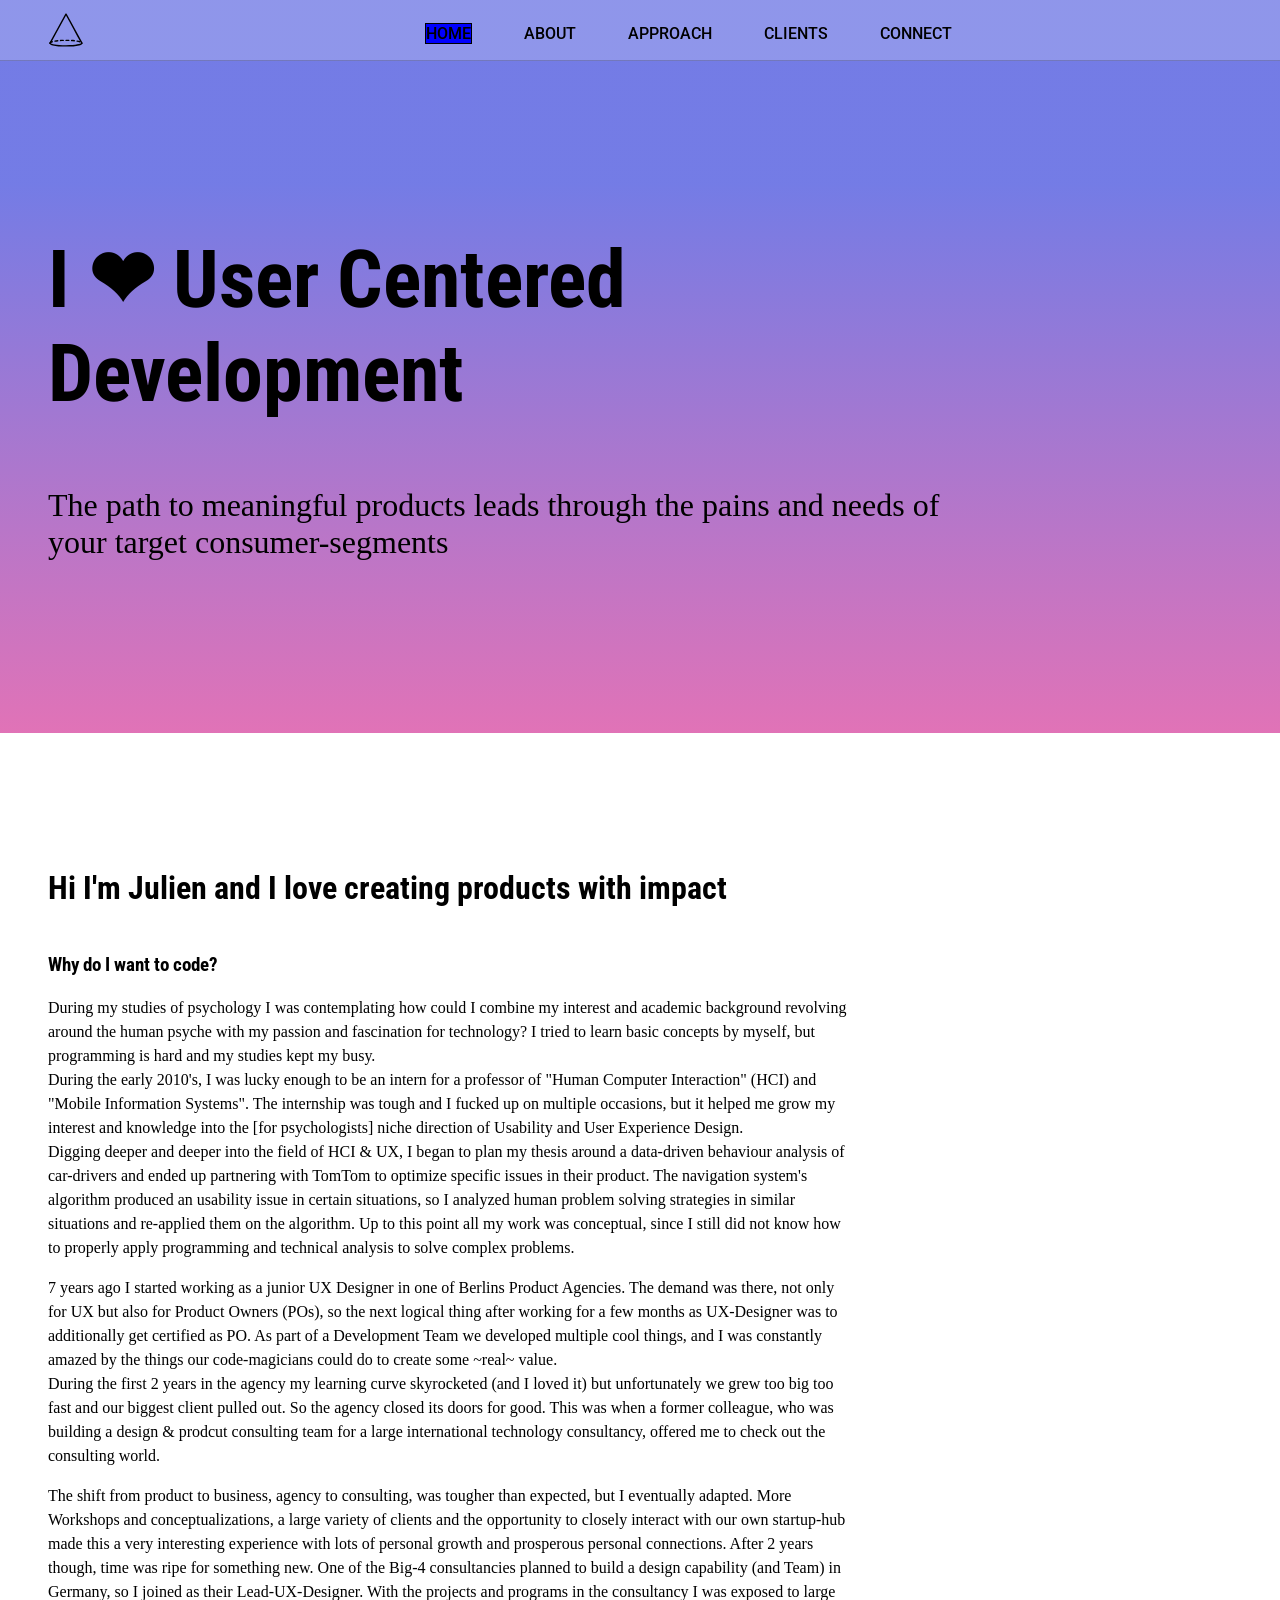
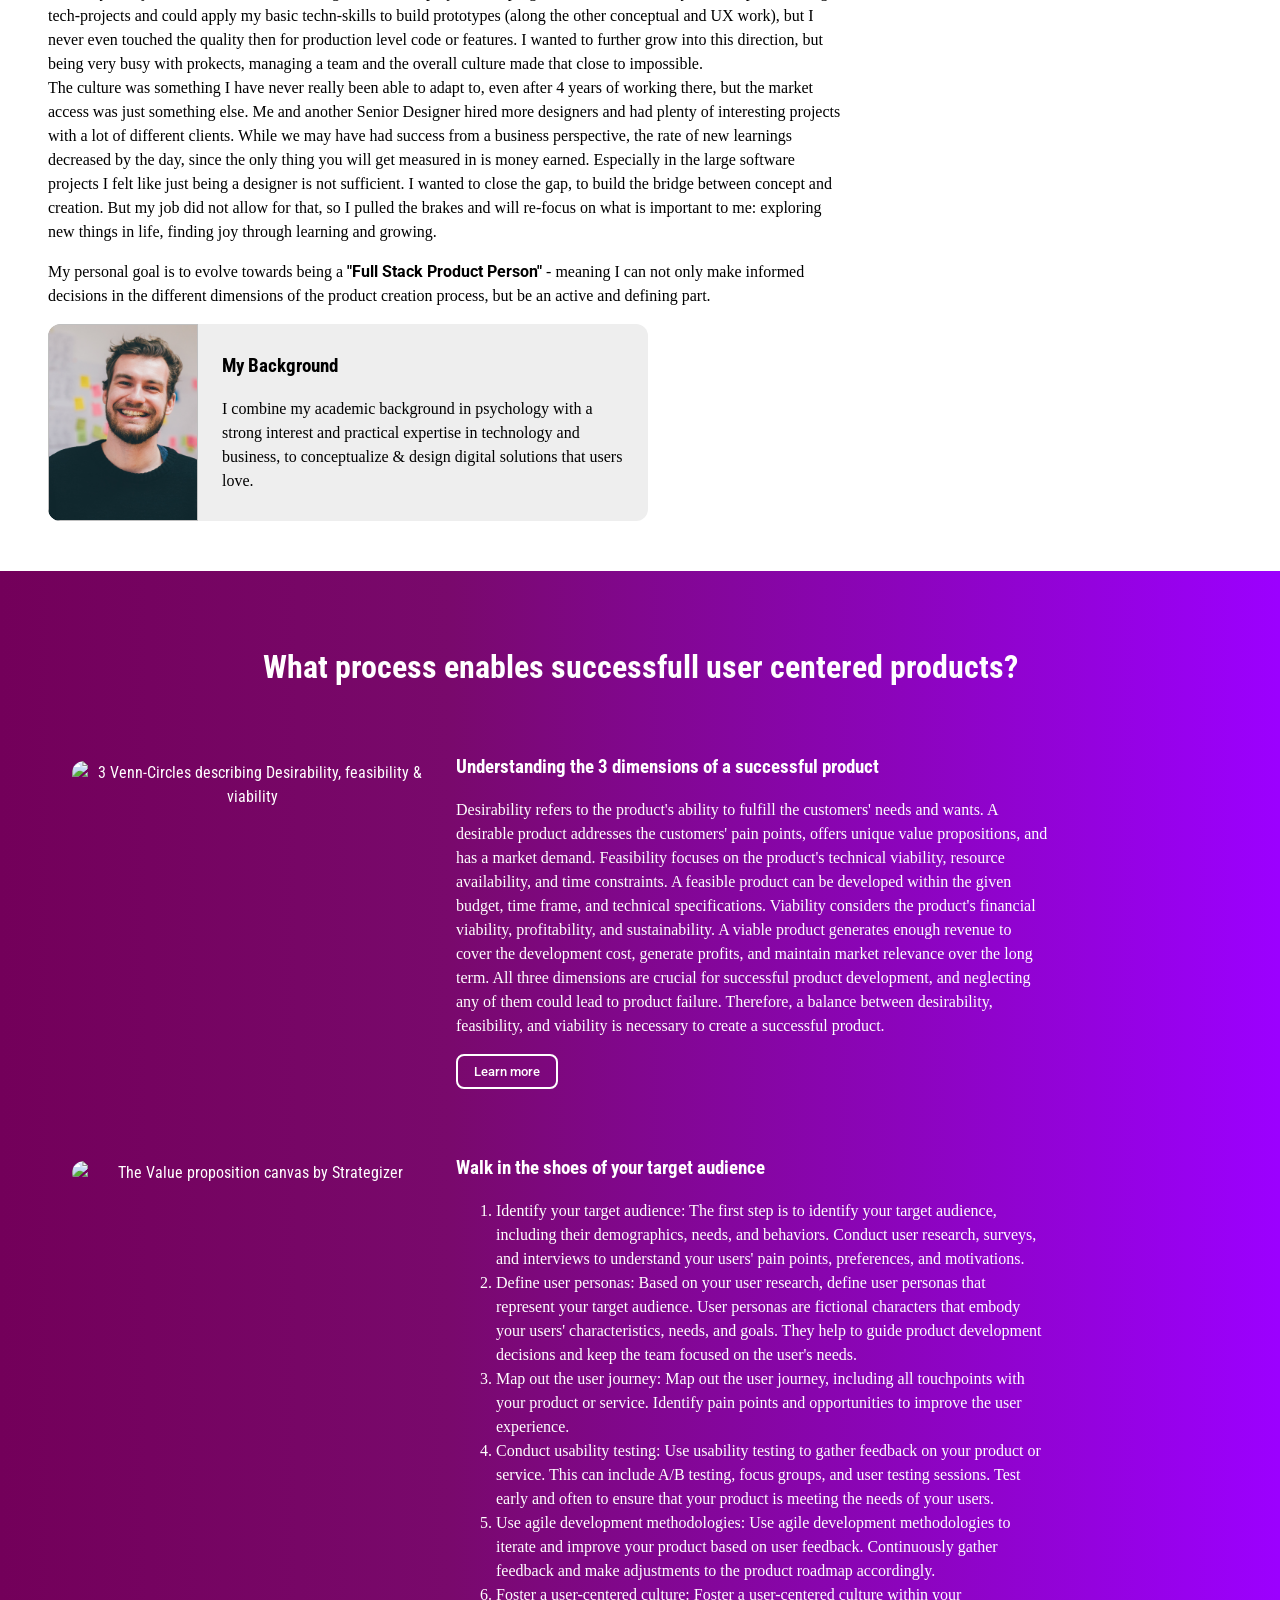
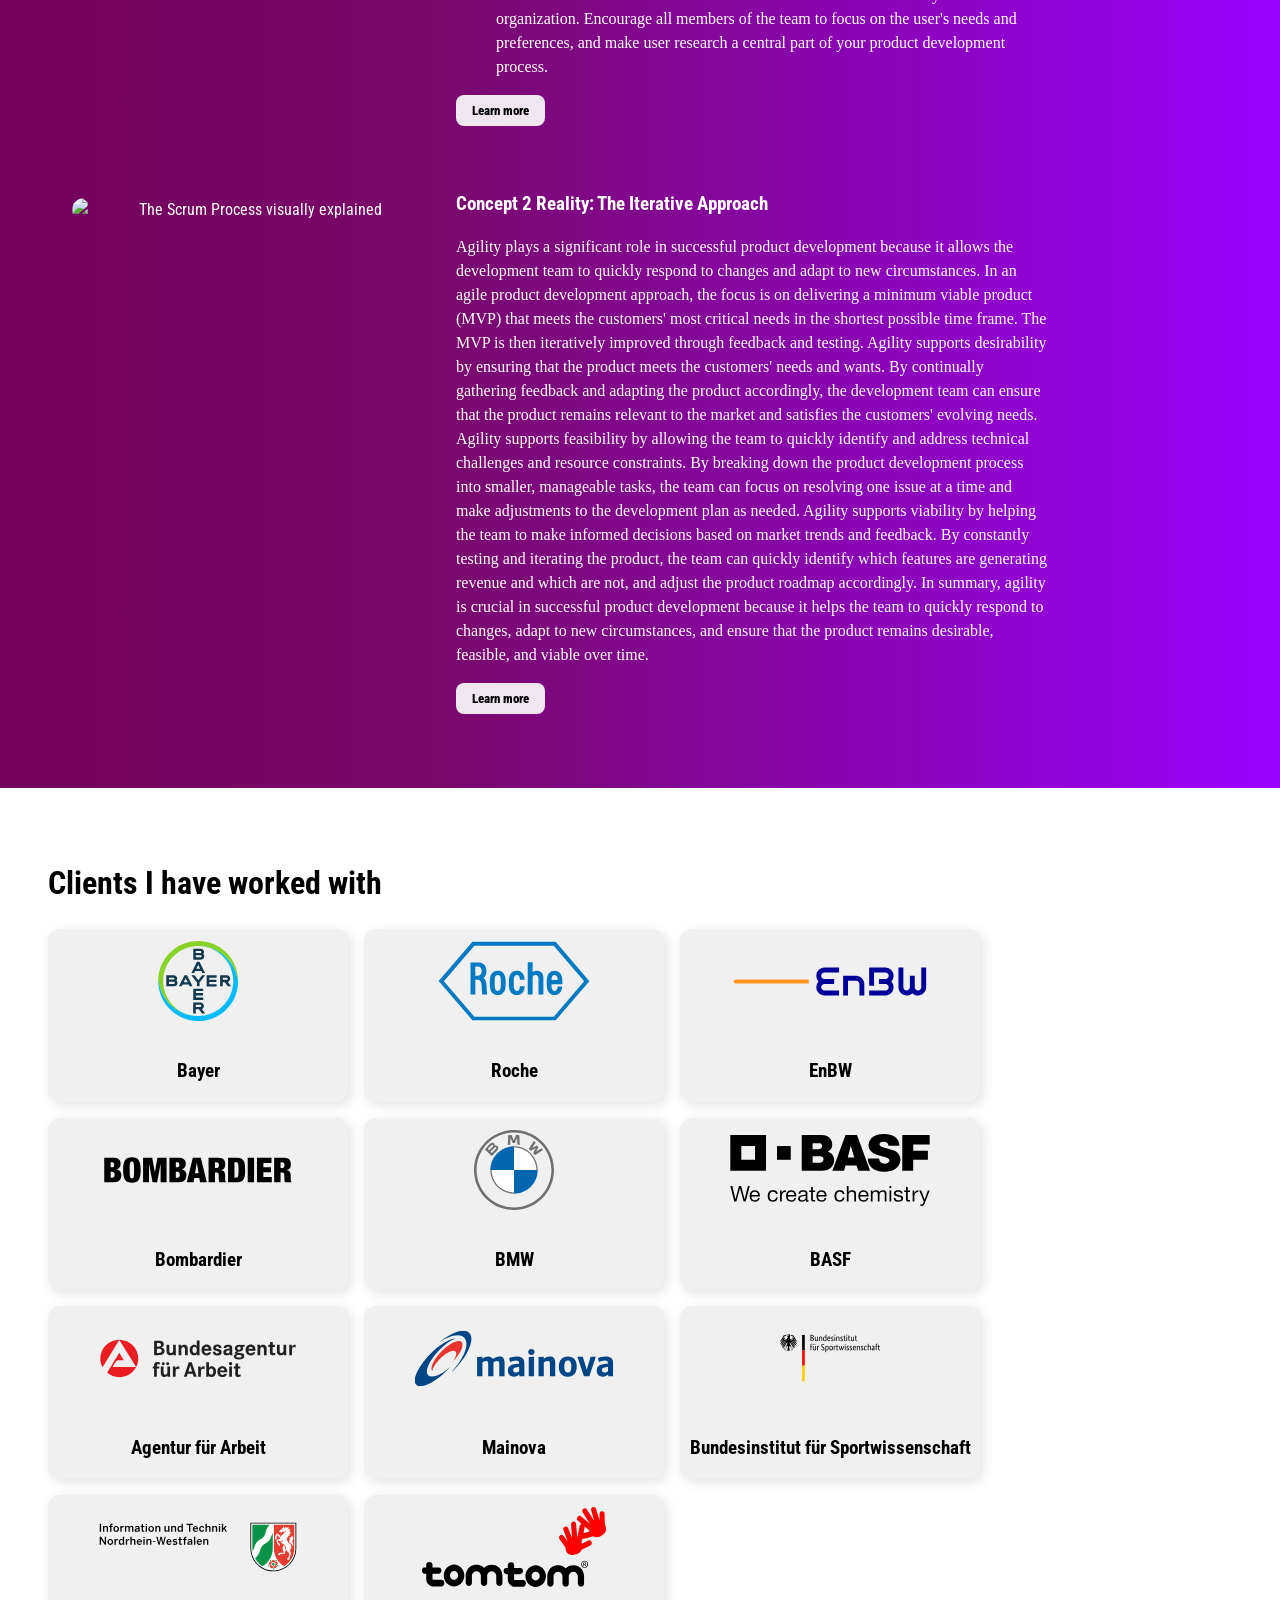
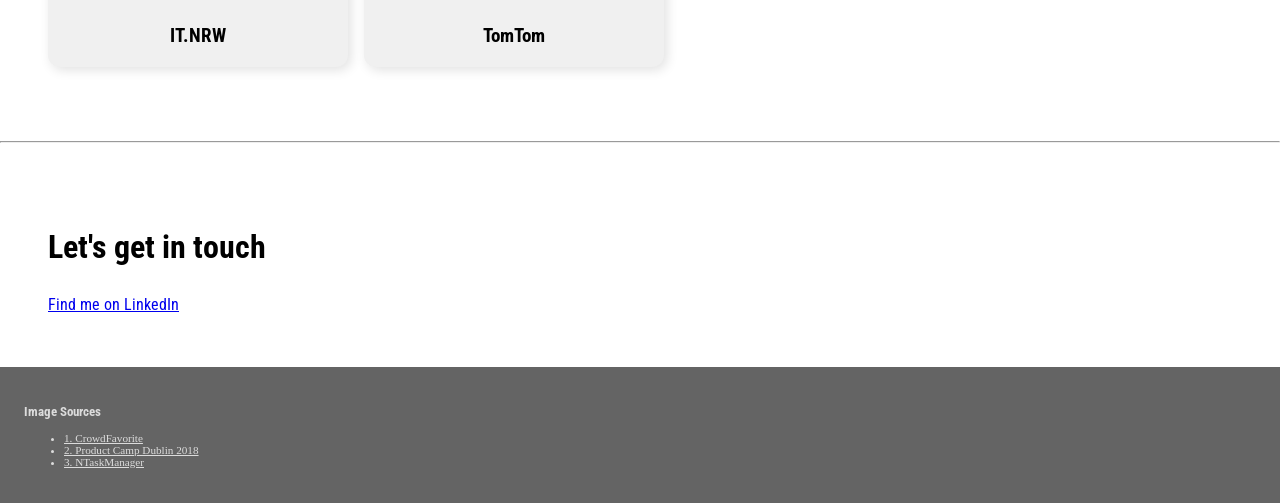
==== commit e43f3d13: "scrollspy first functional version" ====
--- a/index.html
+++ b/index.html
@@ -14,34 +14,33 @@
       rel="stylesheet"
     />
 
+    <script type="text/javascript" src="js.js" defer></script>
+
     <title>Meet Julien</title>
   </head>
   <body>
+    <header>  <!-- Refactor, NAV tag should only include nav-items, rest belongs into Header-->
     <nav>
       <div id="navIcon"><img src="/media/navIcon.svg" width="36px" /></div>
-      <ul>
-        <li><a href="/#intro">Home</a></li>
-        <li><a href="/#about">About</a></li>
-        <li><a href="/#approach">Approach</a></li>
-        <li><a href="/#clients">Clients</a></li>
-        <li><a href="/#connect">Connect</a></li>
+      <ul onclick="navLink()">
+        <li><a href="/#intro" id="introlink" class="active">Home</a></li>
+        <li><a href="/#about" id="aboutlink">About</a></li>
+        <li><a href="/#approach" id="approachlink">Approach</a></li>
+        <li><a href="/#clients" id="clientslink">Clients</a></li>
+        <li><a href="/#connect" id="connectlink">Connect</a></li>
       </ul>
-      <button class="burger" onclick="this.classList.toggle('opened');this.setAttribute('aria-expanded', this.classList.contains('opened'));this.parentElement.classList.toggle('mobile')" aria-label="Main Menu">
+      <button class="burger" onclick="navLink()" aria-label="Main Menu">      
           <svg width="60" height="40" viewBox="0 0 60 40" fill="none" xmlns="http://www.w3.org/2000/svg">
             <rect width="60" height="40"/>
-            <!--  <line x1="15" y1="10.5" x2="45" y2="10.5" class="line p1"/> -->
             <line x1="15" y1="20.5" x2="45" y2="20.5" class="line p2"/>
-            <!--  <line x1="15" y1="30.5" x2="45" y2="30.5" class="line p3"/> -->
             <path d="M18.5 8.5C18.5 8.5 40 32 43 33C46 34 44.5 26 50 28C57.2948 30.6526 57.5 10.5 45 10.5C38.5 10.5 15 10.5 15 10.5" class="line p4"/>
             <path d="M18.5 32.5C18.5 32.5 40 8.99999 43 7.99999C46 6.99999 44.5 15 50 13C57.2948 10.3474 57.5 30.5 45 30.5C38.5 30.5 15 30.5 15 30.5" class="line p5"/>
             </svg>
       </button>
-      <button>mybutton</button>
     </nav>
-
-
-    <main>
-      
+    </header>
+    
+    <main>   
       <section id="intro">
         <div id="hero">      
         <h1>I ❤ User Centered Development</h1>
@@ -52,6 +51,7 @@
       </div>
       </section>
 
+      <div id="navbg"></div>
       <section id="about">
         <h2>Hi I'm Julien and I love creating products with impact</h2>
 
@@ -306,5 +306,21 @@
         </div>
       </section>
     </main>
+    <footer>
+      <div id="sources">
+        <h3>Image Sources</h3>
+        <ul>
+          <li>
+        <a href="https://crowdfavorite.com/the-value-of-balancing-desirability-feasibility-and-viability/">1. CrowdFavorite</a>
+      </li>
+      <li>
+        <a href="https://productcampdublin2018.featureupvote.com/suggestions/9223/how-to-really-understand-your-customer-with-the-value-proposition-canvas">2. Product Camp Dublin 2018</a>
+      </li>
+      <li>
+        <a href="https://www.ntaskmanager.com/blog/newbies-guide-to-scrum-project-management-101/">3. NTaskManager</a>
+      </li>
+      </ul>
+      </div>
+    </footer>
   </body>
 </html>
--- a/css/style.css
+++ b/css/style.css
@@ -3,6 +3,16 @@
   src: url("/fonts/Roboto-Bold.ttf"),
     /* IE9 Compat Modes */ url("/fonts/Roboto-Bold.ttf") format("truetype"); /* Safari, Android, iOS */
 }
+
+/*
+refactor and @import Nav/header.css and a global.css 
++ main.css
++ etc.
+
+----------------
+
+there is a media query for dark mode that picks up the users setting automatically 
+*/
 
 body {
   margin: 0 auto;
@@ -15,7 +25,6 @@
 section:not(#intro) {
   padding: 50px 48px;
   line-height: 1.5em;
-  margin: ;
 }
 
 section#approach {
@@ -42,6 +51,17 @@
 section#approach {
   color: white;
   text-align: center;
+}
+
+footer {
+  font-size: 0.7em;
+  padding: 24px;
+  background-color: rgb(100, 100, 100);
+  color: rgb(220, 220, 220);
+}
+
+footer a {
+  color: rgb(220, 220, 220);
 }
 
 button {
@@ -82,6 +102,7 @@
   width: 100%;
   position: fixed;
   border-bottom: 0.5px solid rgba(0, 0, 0, 0.2);
+  z-index: 3;
 }
 
 #navIcon {
@@ -104,6 +125,11 @@
   display: inline-block;
 }
 
+nav li .active {
+  background-color: blue;
+  border: 1px solid;
+}
+
 nav li:hover {
   text-decoration: underline;
 }
@@ -120,9 +146,11 @@
 
 #navbg {
   width: 100%;
-  background-color: rgb(138, 138, 138);
+  background-color: rgba(255, 255, 255, 0.9);
   height: 60px;
   position: sticky;
+  z-index: 2;
+  top: 0px;
 }
 
 nav .burger {
@@ -240,7 +268,7 @@
 
 .small-card:hover {
   box-shadow: 3px 3px 16px rgba(0, 0, 0, 0.18);
-  background-color: rgb(230, 230, 230);
+  background-color: rgb(225, 225, 225);
 }
 
 /*-- big Cards for process*/
@@ -278,7 +306,7 @@
     display: none;
   }
 
-  nav.mobile > ul {
+  nav.mobile ul {
     background-color: white;
     width: 100%;
     margin-left: -84px;
@@ -300,6 +328,10 @@
 
   #navIcon {
     z-index: 2;
+  }
+
+  #hero {
+    padding: 150px 24px;
   }
 
   /* burger menu */
@@ -316,12 +348,9 @@
     display: unset;
   }
 
-  .opened {
-  }
-
   .line {
-    transition: stroke-dasharray 600ms cubic-bezier(0.4, 0, 0.2, 1),
-      stroke-dashoffset 600ms cubic-bezier(0.4, 0, 0.2, 1);
+    transition: stroke-dasharray 600ms cubic-bezier(0.7, 0, 0.5, 1),
+      stroke-dashoffset 600ms cubic-bezier(0.6, 0, 0.3, 1);
   }
 
   .burger .p1,
@@ -360,88 +389,7 @@
     stroke-dashoffset: 160;
   }
 
-  /*
-  .burger .p1,
-  .p3 {
-    stroke-dasharray: 125 33;
-    stroke-dashoffset: 126;
-  }
-
-  .opened .p1,
-  .p3 {
-    stroke-dasharray: 125 33;
-    stroke-dashoffset: 126;
-  }
-
-  .burger .p5,
-  .p4 {
-    stroke-dasharray: 55 115;
-    stroke-dashoffset: 100;
-  }
-
-  .burger .p2 {
-    stroke-dasharray: 200;
-    stroke-dashoffset: 100;
-  }
-
-  .opened .p5 {
-    stroke-dasharray: 40 100;
-    stroke-dashoffset: 6;
-    stroke-width: 0.2em;
-    stroke: blue;
-  }
-
-  .opened .p4 {
-    stroke-dasharray: 40 100;
-    stroke-dashoffset: 6;
-    stroke-width: 0.2em;
-    stroke: blue;
-  }
-
-  .opened .p2 {
-    stroke-dasharray: 0 100;
-    stroke-dashoffset: 0;
-    stroke-width: 0.2em;
-    stroke: blue;
-  }
-
-  */
-  /*
-  nav ul {
-    display: block;
-    text-transform: uppercase;
-    list-style-type: none;
-    margin: auto;
-    padding: auto;
-    text-align: center;
-  }
-
-  nav li {
-    padding: 12px 24px;
-    display: inline-block;
-  }
-
-  nav li:hover {
-  text-decoration: underline;
-}
-
-nav li a:active {
-  font-weight: 800;
-}
-
-nav li a {
-  color: black;
-  text-decoration: none;
-  font-weight: 500;
-}
-
-#navbg {
-  width: 100%;
-  background-color: rgb(138, 138, 138);
-  height: 60px;
-  position: sticky;
-}
-  */
+  /*---- Other Content on mobile*/
 
   #intro h1 {
     font-size: 3em;
@@ -460,6 +408,7 @@
   .card-image {
     flex-direction: column;
   }
+
   /*----------------------*/
 
   .card {
@@ -476,6 +425,10 @@
     padding-left: 200px;
     padding-right: 200px;
   }
+
+  #hero {
+    padding-left: 200px;
+  }
 }
 
 @media only screen and (max-width: 920px) {
@@ -508,11 +461,21 @@
   section#approach,
   section#clients,
   section#connect {
-    padding-left: 12px;
-    padding-right: 12px;
-  }
-  .big-card img {
+    padding-left: 18px;
+    padding-right: 18px;
+  }
+  .big-card img,
+  .big-card .content {
     padding: 24px 0px 24px 0px;
     margin: unset;
-  }
-}
+    min-width: 340px;
+  }
+
+  .card-container {
+    min-width: 300px;
+  }
+
+  #navIcon {
+    padding-left: 12px;
+  }
+}
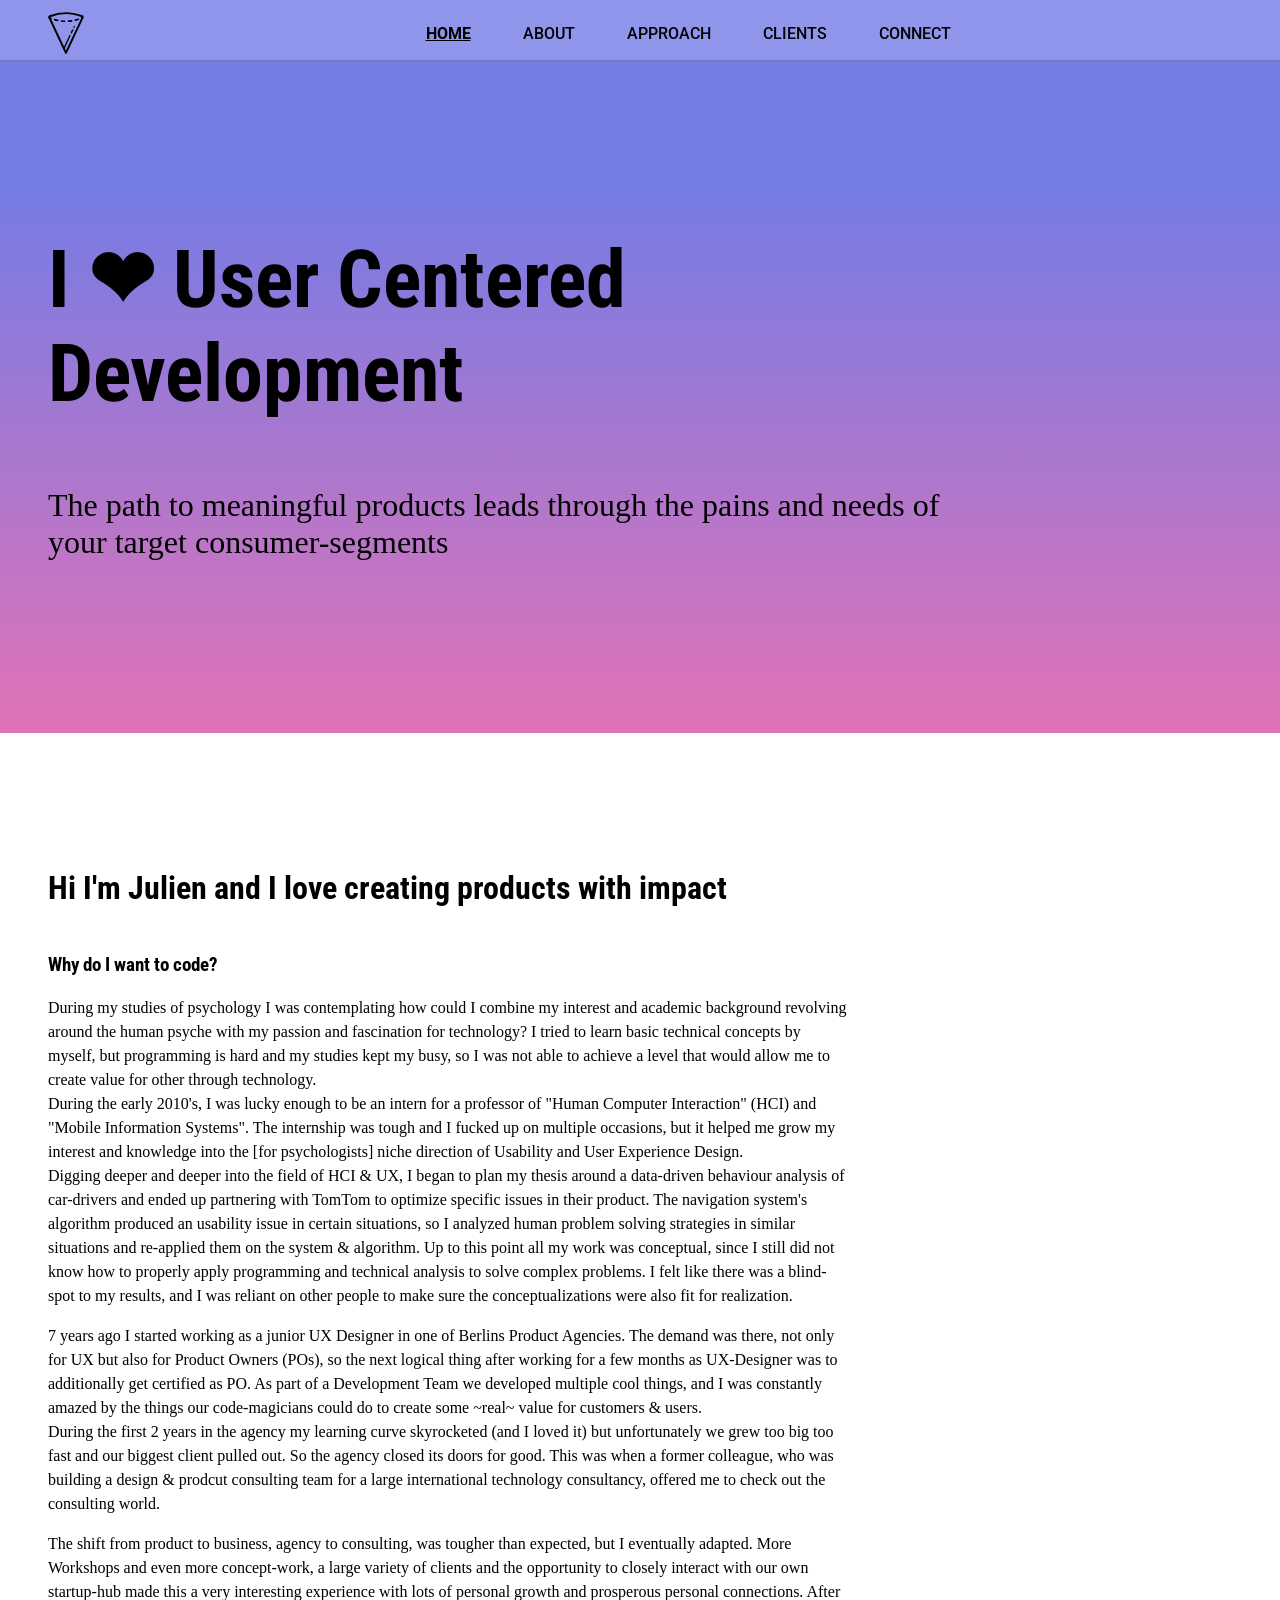
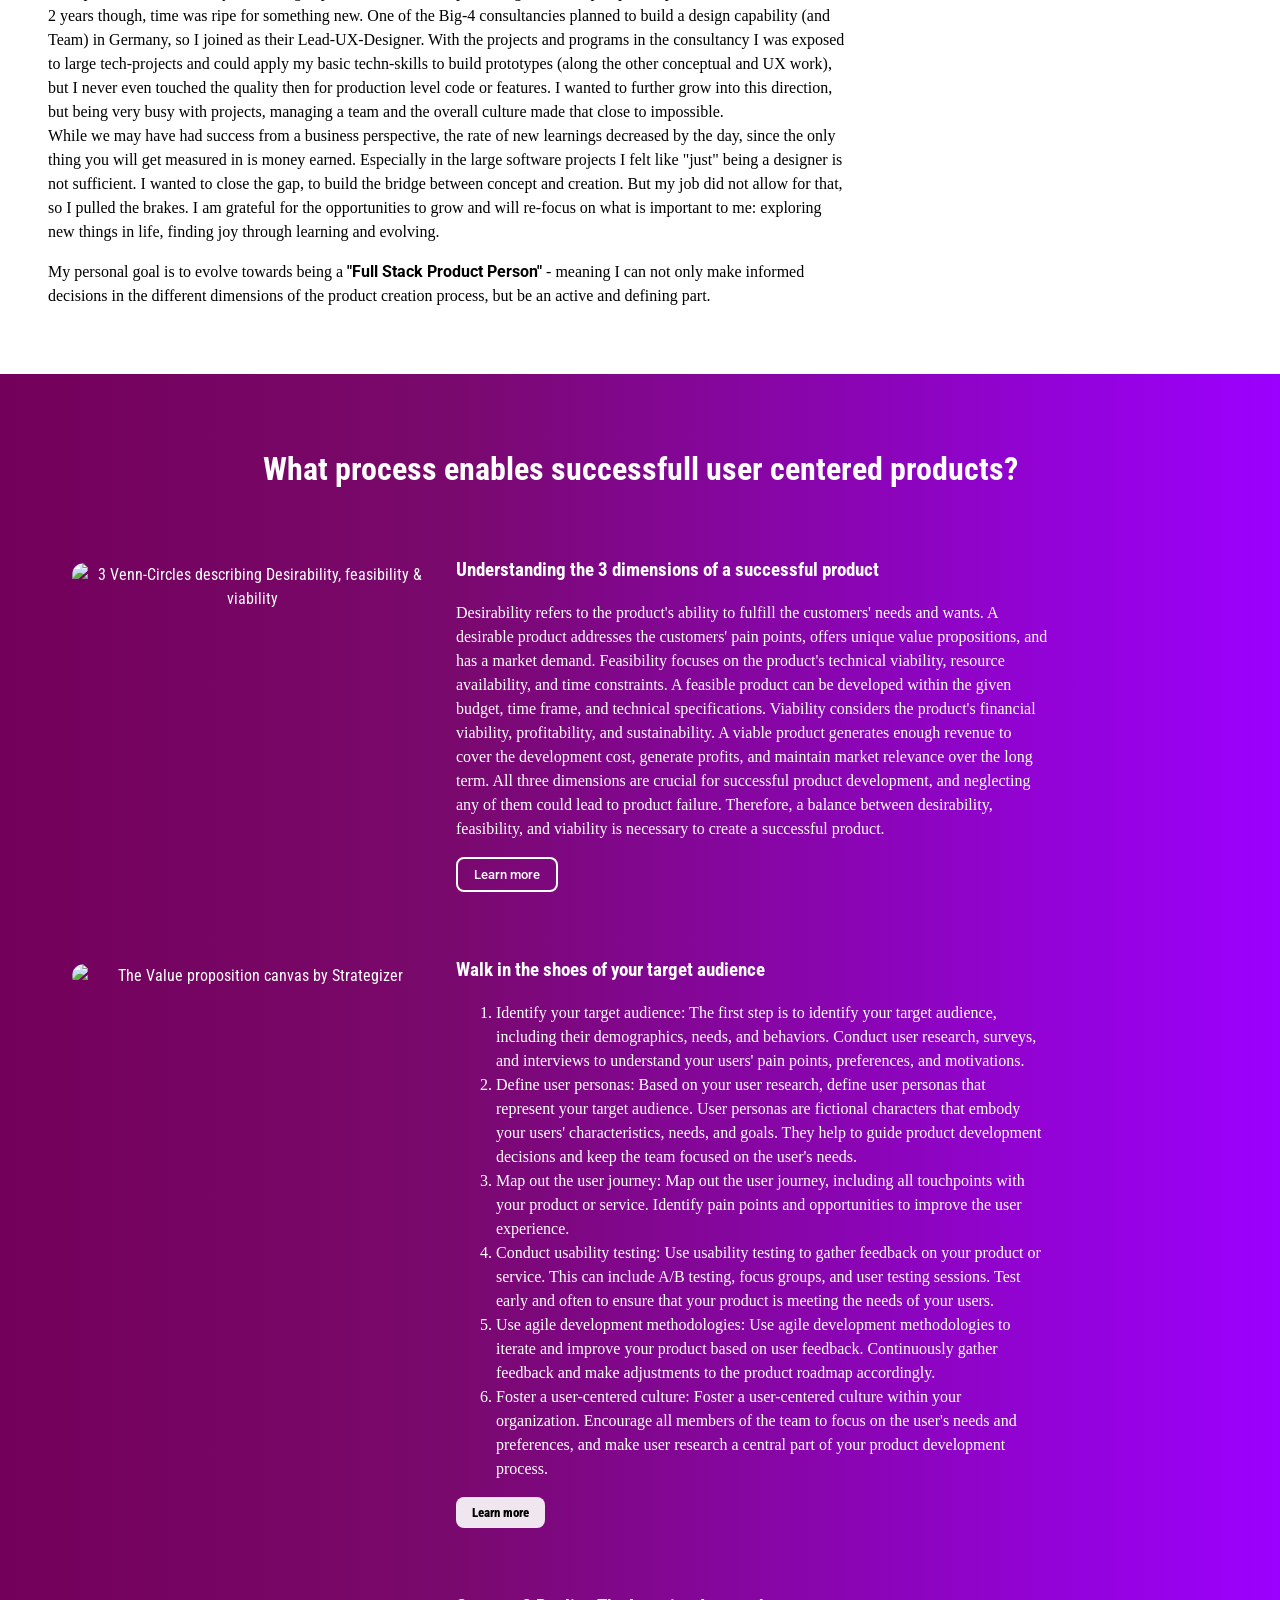
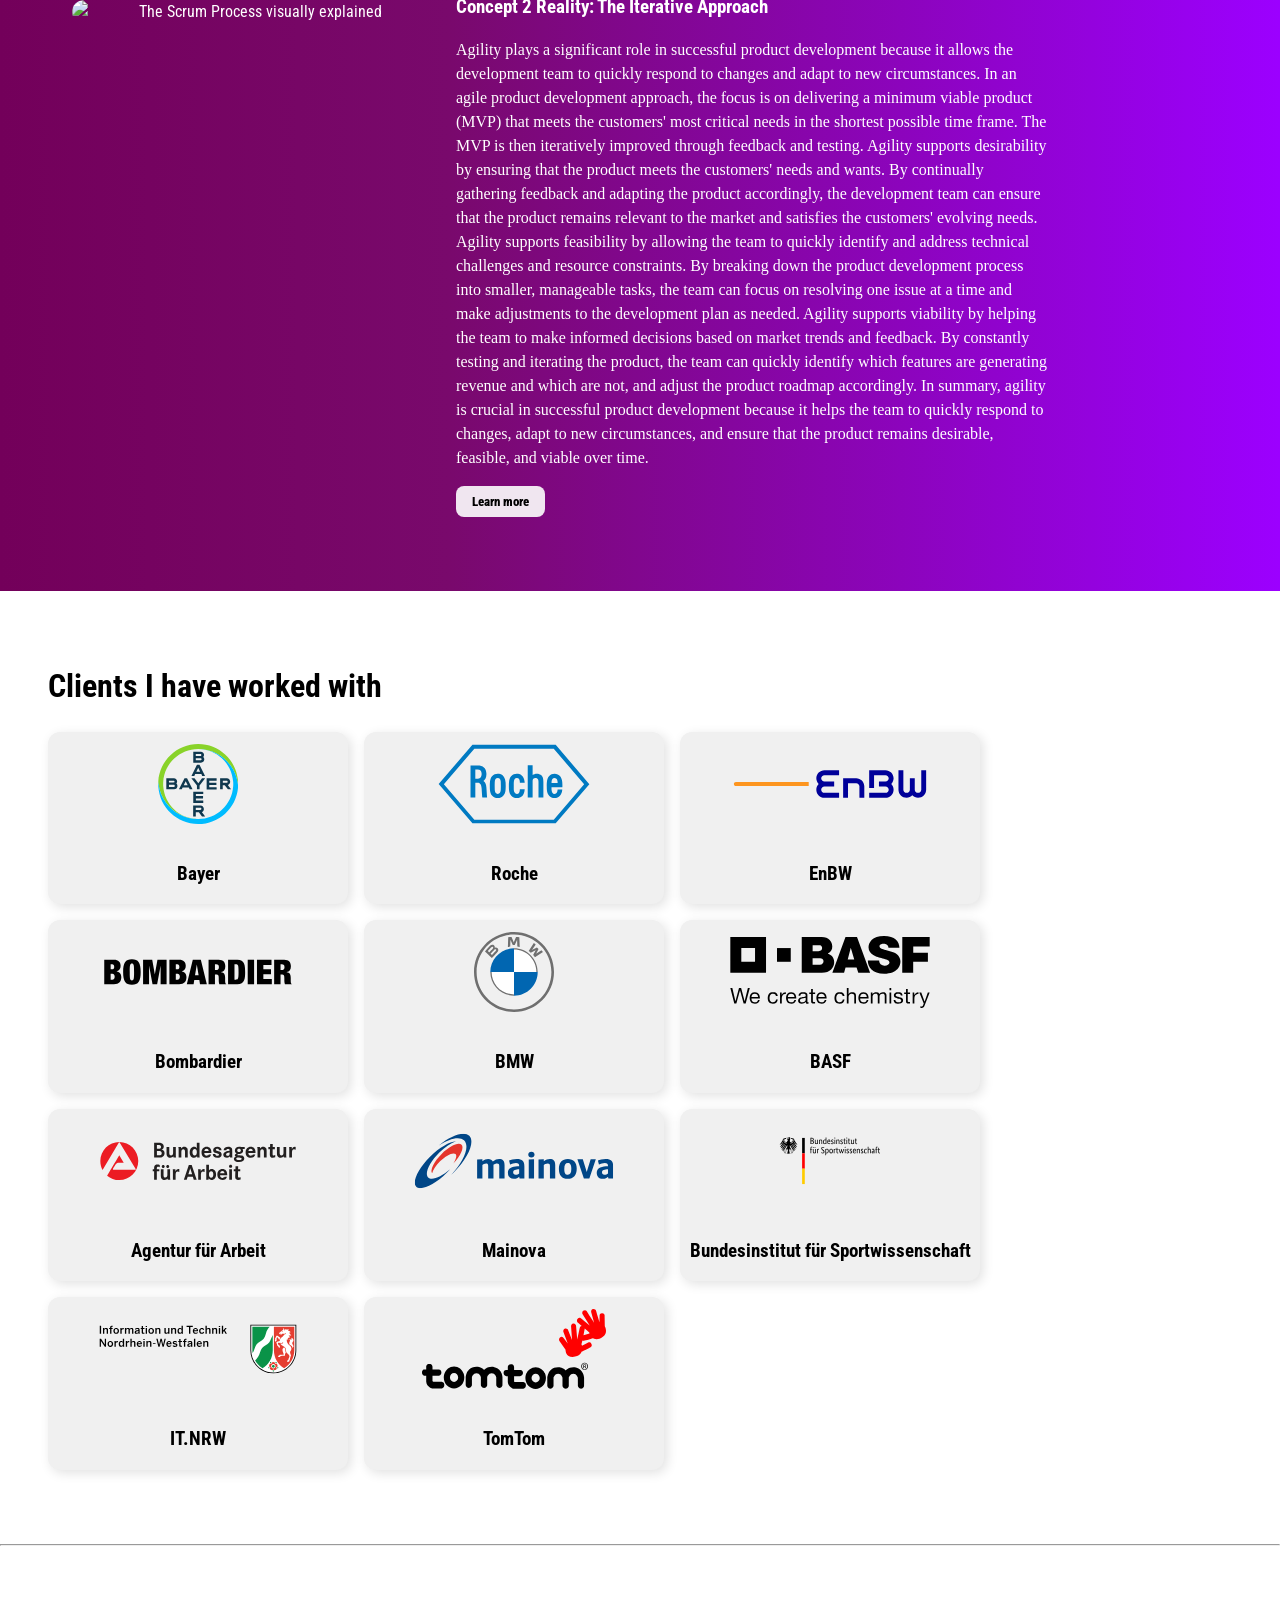
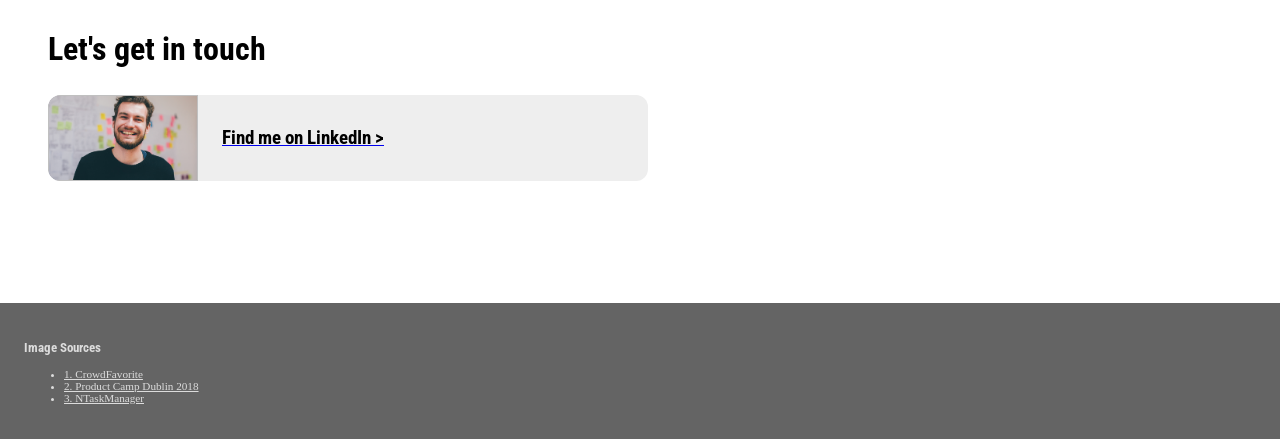
==== commit 99dae8e5: "minor optimizations" ====
--- a/index.html
+++ b/index.html
@@ -19,36 +19,49 @@
     <title>Meet Julien</title>
   </head>
   <body>
-    <header>  <!-- Refactor, NAV tag should only include nav-items, rest belongs into Header-->
-    <nav>
-      <div id="navIcon"><img src="/media/navIcon.svg" width="36px" /></div>
-      <ul onclick="navLink()">
-        <li><a href="/#intro" id="introlink" class="active">Home</a></li>
-        <li><a href="/#about" id="aboutlink">About</a></li>
-        <li><a href="/#approach" id="approachlink">Approach</a></li>
-        <li><a href="/#clients" id="clientslink">Clients</a></li>
-        <li><a href="/#connect" id="connectlink">Connect</a></li>
-      </ul>
-      <button class="burger" onclick="navLink()" aria-label="Main Menu">      
-          <svg width="60" height="40" viewBox="0 0 60 40" fill="none" xmlns="http://www.w3.org/2000/svg">
-            <rect width="60" height="40"/>
-            <line x1="15" y1="20.5" x2="45" y2="20.5" class="line p2"/>
-            <path d="M18.5 8.5C18.5 8.5 40 32 43 33C46 34 44.5 26 50 28C57.2948 30.6526 57.5 10.5 45 10.5C38.5 10.5 15 10.5 15 10.5" class="line p4"/>
-            <path d="M18.5 32.5C18.5 32.5 40 8.99999 43 7.99999C46 6.99999 44.5 15 50 13C57.2948 10.3474 57.5 30.5 45 30.5C38.5 30.5 15 30.5 15 30.5" class="line p5"/>
-            </svg>
-      </button>
-    </nav>
+    <header>
+      <!-- Refactor, NAV tag should only include nav-items, rest belongs into Header-->
+      <nav>
+        <div id="navIcon"><img src="/media/navIcon2.svg" width="36px" /></div>
+        <ul onclick="navLink()">
+          <li><a href="/#intro" id="introlink" class="active">Home</a></li>
+          <li><a href="/#about" id="aboutlink">About</a></li>
+          <li><a href="/#approach" id="approachlink">Approach</a></li>
+          <li><a href="/#clients" id="clientslink">Clients</a></li>
+          <li><a href="/#connect" id="connectlink">Connect</a></li>
+        </ul>
+        <button class="burger" onclick="navLink()" aria-label="Main Menu">
+          <svg
+            width="60"
+            height="40"
+            viewBox="0 0 60 40"
+            fill="none"
+            xmlns="http://www.w3.org/2000/svg"
+          >
+            <rect width="60" height="40" />
+            <line x1="15" y1="20.5" x2="45" y2="20.5" class="line p2" />
+            <path
+              d="M18.5 8.5C18.5 8.5 40 32 43 33C46 34 44.5 26 50 28C57.2948 30.6526 57.5 10.5 45 10.5C38.5 10.5 15 10.5 15 10.5"
+              class="line p4"
+            />
+            <path
+              d="M18.5 32.5C18.5 32.5 40 8.99999 43 7.99999C46 6.99999 44.5 15 50 13C57.2948 10.3474 57.5 30.5 45 30.5C38.5 30.5 15 30.5 15 30.5"
+              class="line p5"
+            />
+          </svg>
+        </button>
+      </nav>
     </header>
-    
-    <main>   
+
+    <main>
       <section id="intro">
-        <div id="hero">      
-        <h1>I ❤ User Centered Development</h1>
-        <p>
-          The path to meaningful products leads through the pains and needs of
-          your target consumer-segments
-        </p>
-      </div>
+        <div id="hero">
+          <h1>I ❤ User Centered Development</h1>
+          <p>
+            The path to meaningful products leads through the pains and needs of
+            your target consumer-segments
+          </p>
+        </div>
       </section>
 
       <div id="navbg"></div>
@@ -56,46 +69,89 @@
         <h2>Hi I'm Julien and I love creating products with impact</h2>
 
         <div class="wrapper">
-        <div id="copytext">
-          <h3>Why do I want to code?</h3>
-        <p>During my studies of psychology I was contemplating how could I combine my interest and academic background revolving around the human psyche with my passion and fascination for technology? I tried to learn basic concepts by myself, but programming is hard and my studies kept my busy.
-          <br>
-          During the early 2010's, I was lucky enough to be an intern for a professor of "Human Computer Interaction" (HCI) and "Mobile Information Systems". The internship was tough and I fucked up on multiple occasions, but it helped me grow my interest and knowledge into the [for psychologists] niche direction of Usability and User Experience Design.
-          <br>
-          Digging deeper and deeper into the field of HCI & UX, I began to plan my thesis around a data-driven behaviour analysis of car-drivers and ended up partnering with TomTom to optimize specific issues in their product. 
-          The navigation system's algorithm produced an usability issue in certain situations, so I analyzed human problem solving strategies in similar situations and re-applied them on the algorithm. Up to this point all my work was conceptual, since I still did not know how to properly apply programming and technical analysis to solve complex problems. 
-          </p>
-          <p>
-          7 years ago I started working as a junior UX Designer in one of Berlins Product Agencies. The demand was there, not only for UX but also for Product Owners (POs), so the next logical thing after working for a few months as UX-Designer was to additionally get certified as PO. As part of a Development Team we developed multiple cool things, and I was constantly amazed by the things our code-magicians could do to create some ~real~ value.          <br>
-          During the first 2 years in the agency my learning curve skyrocketed (and I loved it) but unfortunately we grew too big too fast and our biggest client pulled out. So the agency closed its doors for good. This was when a former colleague, who was building a design & prodcut consulting team for a large international technology consultancy, offered me to check out the consulting world.
-        </p>
-        <p>
-          The shift from product to business, agency to consulting, was tougher than expected, but I eventually adapted. More Workshops and conceptualizations, a large variety of clients and the opportunity to closely interact with our own startup-hub made this a very interesting experience with lots of personal growth and prosperous personal connections.
-          After 2 years though, time was ripe for something new. One of the Big-4 consultancies planned to build a design capability (and Team) in Germany, so I joined as their Lead-UX-Designer. With the projects and programs in the consultancy I was exposed to large tech-projects and could apply my basic techn-skills to build prototypes (along the other conceptual and UX work), but I never even touched the quality then for production level code or features. I wanted to further grow into this direction, but being very busy with prokects, managing a team and the overall culture made that close to impossible.<br>
-          The culture was something I have never really been able to adapt to, even after 4 years of working there, but the market access was just something else. Me and another Senior Designer hired more designers and had plenty of interesting projects with a lot of different clients. While we may have had success from a business perspective, the rate of new learnings decreased by the day, since the only thing you will get measured in is money earned. Especially in the large software projects I felt like just being a designer is not sufficient. I wanted to close the gap, to build the bridge between concept and creation. But my job did not allow for that, so I pulled the brakes and will re-focus on what is important to me: exploring new things in life, finding joy through learning and growing.
-        </p>
-
-        
-          <p>My personal goal is to evolve towards being a <b>"Full Stack Product
-        Person"</b> - meaning I can not only make informed decisions in the
-        different dimensions of the product creation process, but be an active
-        and defining part.</p>
-    </div>
-
-        <div class="card-container">
-            <div class="card-image">
-              <img id="background"/>
-              <div class="card">
-                <h3>My Background</h3>
-                <p>
-                  I combine my academic background in psychology with a strong interest
-                  and practical expertise in technology and business, to conceptualize &
-                  design digital solutions that users love.    
-                </p>
-              </div>
-          </div>
-        </div>
-      </div>
+          <div id="copytext">
+            <h3>Why do I want to code?</h3>
+            <p>
+              During my studies of psychology I was contemplating how could I
+              combine my interest and academic background revolving around the
+              human psyche with my passion and fascination for technology? I
+              tried to learn basic technical concepts by myself, but programming
+              is hard and my studies kept my busy, so I was not able to achieve
+              a level that would allow me to create value for other through
+              technology.
+              <br />
+              During the early 2010's, I was lucky enough to be an intern for a
+              professor of "Human Computer Interaction" (HCI) and "Mobile
+              Information Systems". The internship was tough and I fucked up on
+              multiple occasions, but it helped me grow my interest and
+              knowledge into the [for psychologists] niche direction of
+              Usability and User Experience Design.
+              <br />
+              Digging deeper and deeper into the field of HCI & UX, I began to
+              plan my thesis around a data-driven behaviour analysis of
+              car-drivers and ended up partnering with TomTom to optimize
+              specific issues in their product. The navigation system's
+              algorithm produced an usability issue in certain situations, so I
+              analyzed human problem solving strategies in similar situations
+              and re-applied them on the system & algorithm. Up to this point
+              all my work was conceptual, since I still did not know how to
+              properly apply programming and technical analysis to solve complex
+              problems. I felt like there was a blind-spot to my results, and I
+              was reliant on other people to make sure the conceptualizations
+              were also fit for realization.
+            </p>
+            <p>
+              7 years ago I started working as a junior UX Designer in one of
+              Berlins Product Agencies. The demand was there, not only for UX
+              but also for Product Owners (POs), so the next logical thing after
+              working for a few months as UX-Designer was to additionally get
+              certified as PO. As part of a Development Team we developed
+              multiple cool things, and I was constantly amazed by the things
+              our code-magicians could do to create some ~real~ value for
+              customers & users. <br />
+              During the first 2 years in the agency my learning curve
+              skyrocketed (and I loved it) but unfortunately we grew too big too
+              fast and our biggest client pulled out. So the agency closed its
+              doors for good. This was when a former colleague, who was building
+              a design & prodcut consulting team for a large international
+              technology consultancy, offered me to check out the consulting
+              world.
+            </p>
+            <p>
+              The shift from product to business, agency to consulting, was
+              tougher than expected, but I eventually adapted. More Workshops
+              and even more concept-work, a large variety of clients and the
+              opportunity to closely interact with our own startup-hub made this
+              a very interesting experience with lots of personal growth and
+              prosperous personal connections. After 2 years though, time was
+              ripe for something new. One of the Big-4 consultancies planned to
+              build a design capability (and Team) in Germany, so I joined as
+              their Lead-UX-Designer. With the projects and programs in the
+              consultancy I was exposed to large tech-projects and could apply
+              my basic techn-skills to build prototypes (along the other
+              conceptual and UX work), but I never even touched the quality then
+              for production level code or features. I wanted to further grow
+              into this direction, but being very busy with projects, managing a
+              team and the overall culture made that close to impossible.<br />
+              While we may have had success from a business perspective, the
+              rate of new learnings decreased by the day, since the only thing
+              you will get measured in is money earned. Especially in the large
+              software projects I felt like "just" being a designer is not
+              sufficient. I wanted to close the gap, to build the bridge between
+              concept and creation. But my job did not allow for that, so I
+              pulled the brakes. I am grateful for the opportunities to grow and
+              will re-focus on what is important to me: exploring new things in
+              life, finding joy through learning and evolving.
+            </p>
+
+            <p>
+              My personal goal is to evolve towards being a
+              <b>"Full Stack Product Person"</b> - meaning I can not only make
+              informed decisions in the different dimensions of the product
+              creation process, but be an active and defining part.
+            </p>
+          </div>
+        </div>
       </section>
 
       <section id="approach">
@@ -114,16 +170,17 @@
               <p id="aria3dimensions">
                 Desirability refers to the product's ability to fulfill the
                 customers' needs and wants. A desirable product addresses the
-                customers' pain points, offers unique value propositions, and has a
-                market demand. Feasibility focuses on the product's technical
-                viability, resource availability, and time constraints. A feasible
-                product can be developed within the given budget, time frame, and
-                technical specifications. Viability considers the product's
-                financial viability, profitability, and sustainability. A viable
-                product generates enough revenue to cover the development cost,
-                generate profits, and maintain market relevance over the long term.
-                All three dimensions are crucial for successful product development,
-                and neglecting any of them could lead to product failure. Therefore,
+                customers' pain points, offers unique value propositions, and
+                has a market demand. Feasibility focuses on the product's
+                technical viability, resource availability, and time
+                constraints. A feasible product can be developed within the
+                given budget, time frame, and technical specifications.
+                Viability considers the product's financial viability,
+                profitability, and sustainability. A viable product generates
+                enough revenue to cover the development cost, generate profits,
+                and maintain market relevance over the long term. All three
+                dimensions are crucial for successful product development, and
+                neglecting any of them could lead to product failure. Therefore,
                 a balance between desirability, feasibility, and viability is
                 necessary to create a successful product.
               </p>
@@ -131,7 +188,6 @@
             </div>
           </div>
 
-          
           <div class="big-card">
             <img
               src="https://res.cloudinary.com/featureupvote/image/upload/f_auto/Value_Proposition_Canvas_-_NEW_copy_qss0ib.jpg"
@@ -143,45 +199,48 @@
               <h3>Walk in the shoes of your target audience</h3>
               <ol id="ariavalueproposition">
                 <li>
-                  Identify your target audience: The first step is to identify your
-                  target audience, including their demographics, needs, and
+                  Identify your target audience: The first step is to identify
+                  your target audience, including their demographics, needs, and
                   behaviors. Conduct user research, surveys, and interviews to
-                  understand your users' pain points, preferences, and motivations.
+                  understand your users' pain points, preferences, and
+                  motivations.
                 </li>
 
                 <li>
                   Define user personas: Based on your user research, define user
-                  personas that represent your target audience. User personas are
-                  fictional characters that embody your users' characteristics,
-                  needs, and goals. They help to guide product development decisions
-                  and keep the team focused on the user's needs.
-                </li>
-
-                <li>
-                  Map out the user journey: Map out the user journey, including all
-                  touchpoints with your product or service. Identify pain points and
-                  opportunities to improve the user experience.
+                  personas that represent your target audience. User personas
+                  are fictional characters that embody your users'
+                  characteristics, needs, and goals. They help to guide product
+                  development decisions and keep the team focused on the user's
+                  needs.
+                </li>
+
+                <li>
+                  Map out the user journey: Map out the user journey, including
+                  all touchpoints with your product or service. Identify pain
+                  points and opportunities to improve the user experience.
                 </li>
 
                 <li>
                   Conduct usability testing: Use usability testing to gather
-                  feedback on your product or service. This can include A/B testing,
-                  focus groups, and user testing sessions. Test early and often to
-                  ensure that your product is meeting the needs of your users.
+                  feedback on your product or service. This can include A/B
+                  testing, focus groups, and user testing sessions. Test early
+                  and often to ensure that your product is meeting the needs of
+                  your users.
                 </li>
 
                 <li>
                   Use agile development methodologies: Use agile development
-                  methodologies to iterate and improve your product based on user
-                  feedback. Continuously gather feedback and make adjustments to the
-                  product roadmap accordingly.
+                  methodologies to iterate and improve your product based on
+                  user feedback. Continuously gather feedback and make
+                  adjustments to the product roadmap accordingly.
                 </li>
 
                 <li>
                   Foster a user-centered culture: Foster a user-centered culture
                   within your organization. Encourage all members of the team to
-                  focus on the user's needs and preferences, and make user research
-                  a central part of your product development process.
+                  focus on the user's needs and preferences, and make user
+                  research a central part of your product development process.
                 </li>
               </ol>
               <button>Learn more</button>
@@ -198,30 +257,32 @@
             <div class="content">
               <h3>Concept 2 Reality: The Iterative Approach</h3>
               <p id="ariascrum">
-                Agility plays a significant role in successful product development
-                because it allows the development team to quickly respond to changes
-                and adapt to new circumstances. In an agile product development
-                approach, the focus is on delivering a minimum viable product (MVP)
-                that meets the customers' most critical needs in the shortest
-                possible time frame. The MVP is then iteratively improved through
-                feedback and testing. Agility supports desirability by ensuring that
-                the product meets the customers' needs and wants. By continually
-                gathering feedback and adapting the product accordingly, the
-                development team can ensure that the product remains relevant to the
-                market and satisfies the customers' evolving needs. Agility supports
+                Agility plays a significant role in successful product
+                development because it allows the development team to quickly
+                respond to changes and adapt to new circumstances. In an agile
+                product development approach, the focus is on delivering a
+                minimum viable product (MVP) that meets the customers' most
+                critical needs in the shortest possible time frame. The MVP is
+                then iteratively improved through feedback and testing. Agility
+                supports desirability by ensuring that the product meets the
+                customers' needs and wants. By continually gathering feedback
+                and adapting the product accordingly, the development team can
+                ensure that the product remains relevant to the market and
+                satisfies the customers' evolving needs. Agility supports
                 feasibility by allowing the team to quickly identify and address
-                technical challenges and resource constraints. By breaking down the
-                product development process into smaller, manageable tasks, the team
-                can focus on resolving one issue at a time and make adjustments to
-                the development plan as needed. Agility supports viability by
-                helping the team to make informed decisions based on market trends
-                and feedback. By constantly testing and iterating the product, the
-                team can quickly identify which features are generating revenue and
-                which are not, and adjust the product roadmap accordingly. In
-                summary, agility is crucial in successful product development
-                because it helps the team to quickly respond to changes, adapt to
-                new circumstances, and ensure that the product remains desirable,
-                feasible, and viable over time.
+                technical challenges and resource constraints. By breaking down
+                the product development process into smaller, manageable tasks,
+                the team can focus on resolving one issue at a time and make
+                adjustments to the development plan as needed. Agility supports
+                viability by helping the team to make informed decisions based
+                on market trends and feedback. By constantly testing and
+                iterating the product, the team can quickly identify which
+                features are generating revenue and which are not, and adjust
+                the product roadmap accordingly. In summary, agility is crucial
+                in successful product development because it helps the team to
+                quickly respond to changes, adapt to new circumstances, and
+                ensure that the product remains desirable, feasible, and viable
+                over time.
               </p>
               <button>Learn more</button>
             </div>
@@ -241,7 +302,6 @@
             <img src="/media/logo_roche.svg" alt="client logo" />
             <h3>Roche</h3>
           </div>
-        
 
           <div class="small-card">
             <img src="/media/logo_enbw.svg" alt="client logo" />
@@ -249,11 +309,7 @@
           </div>
 
           <div class="small-card">
-            <img
-              src="/media/logo_bombardier.svg"
-            
-              alt="client logo"
-            />
+            <img src="/media/logo_bombardier.svg" alt="client logo" />
             <h3>Bombardier</h3>
           </div>
 
@@ -273,7 +329,7 @@
           </div>
 
           <div class="small-card">
-            <img src="/media/logo_mainova2.svg" alt="client logo"/>
+            <img src="/media/logo_mainova2.svg" alt="client logo" />
             <h3>Mainova</h3>
           </div>
 
@@ -298,12 +354,18 @@
 
       <section id="connect">
         <h2>Let's get in touch</h2>
-          <a
-            class="badge-base__link LI-simple-link"
-            href="https://de.linkedin.com/in/julien-leske?trk=profile-badge"
-            >Find me on LinkedIn</a
-          >
-        </div>
+        <div class="card-container">
+          <a href="https://linkedin.com/">
+            <div class="card-image">
+              <img id="background" />
+              <div class="card">
+                <h3>Find me on LinkedIn ></h3>
+              </div>
+            </div>
+          </a>
+        </div>
+
+        <br /><br /><br />
       </section>
     </main>
     <footer>
@@ -311,15 +373,24 @@
         <h3>Image Sources</h3>
         <ul>
           <li>
-        <a href="https://crowdfavorite.com/the-value-of-balancing-desirability-feasibility-and-viability/">1. CrowdFavorite</a>
-      </li>
-      <li>
-        <a href="https://productcampdublin2018.featureupvote.com/suggestions/9223/how-to-really-understand-your-customer-with-the-value-proposition-canvas">2. Product Camp Dublin 2018</a>
-      </li>
-      <li>
-        <a href="https://www.ntaskmanager.com/blog/newbies-guide-to-scrum-project-management-101/">3. NTaskManager</a>
-      </li>
-      </ul>
+            <a
+              href="https://crowdfavorite.com/the-value-of-balancing-desirability-feasibility-and-viability/"
+              >1. CrowdFavorite</a
+            >
+          </li>
+          <li>
+            <a
+              href="https://productcampdublin2018.featureupvote.com/suggestions/9223/how-to-really-understand-your-customer-with-the-value-proposition-canvas"
+              >2. Product Camp Dublin 2018</a
+            >
+          </li>
+          <li>
+            <a
+              href="https://www.ntaskmanager.com/blog/newbies-guide-to-scrum-project-management-101/"
+              >3. NTaskManager</a
+            >
+          </li>
+        </ul>
       </div>
     </footer>
   </body>
--- a/css/style.css
+++ b/css/style.css
@@ -126,8 +126,9 @@
 }
 
 nav li .active {
-  background-color: blue;
-  border: 1px solid;
+  font-weight: bold;
+  text-decoration: underline;
+  color: black;
 }
 
 nav li:hover {
@@ -315,6 +316,7 @@
     height: 1000px;
     display: block;
     animation-duration: 1s;
+    scroll-behavior: smooth;
   }
 
   nav li {
@@ -448,6 +450,10 @@
     width: unset;
     max-width: unset;
   }
+
+  .big-card img {
+    margin: unset;
+  }
 }
 
 @media only screen and (max-width: 550px) {
@@ -466,7 +472,7 @@
   }
   .big-card img,
   .big-card .content {
-    padding: 24px 0px 24px 0px;
+    padding: 24px 0px 0px 0px;
     margin: unset;
     min-width: 340px;
   }
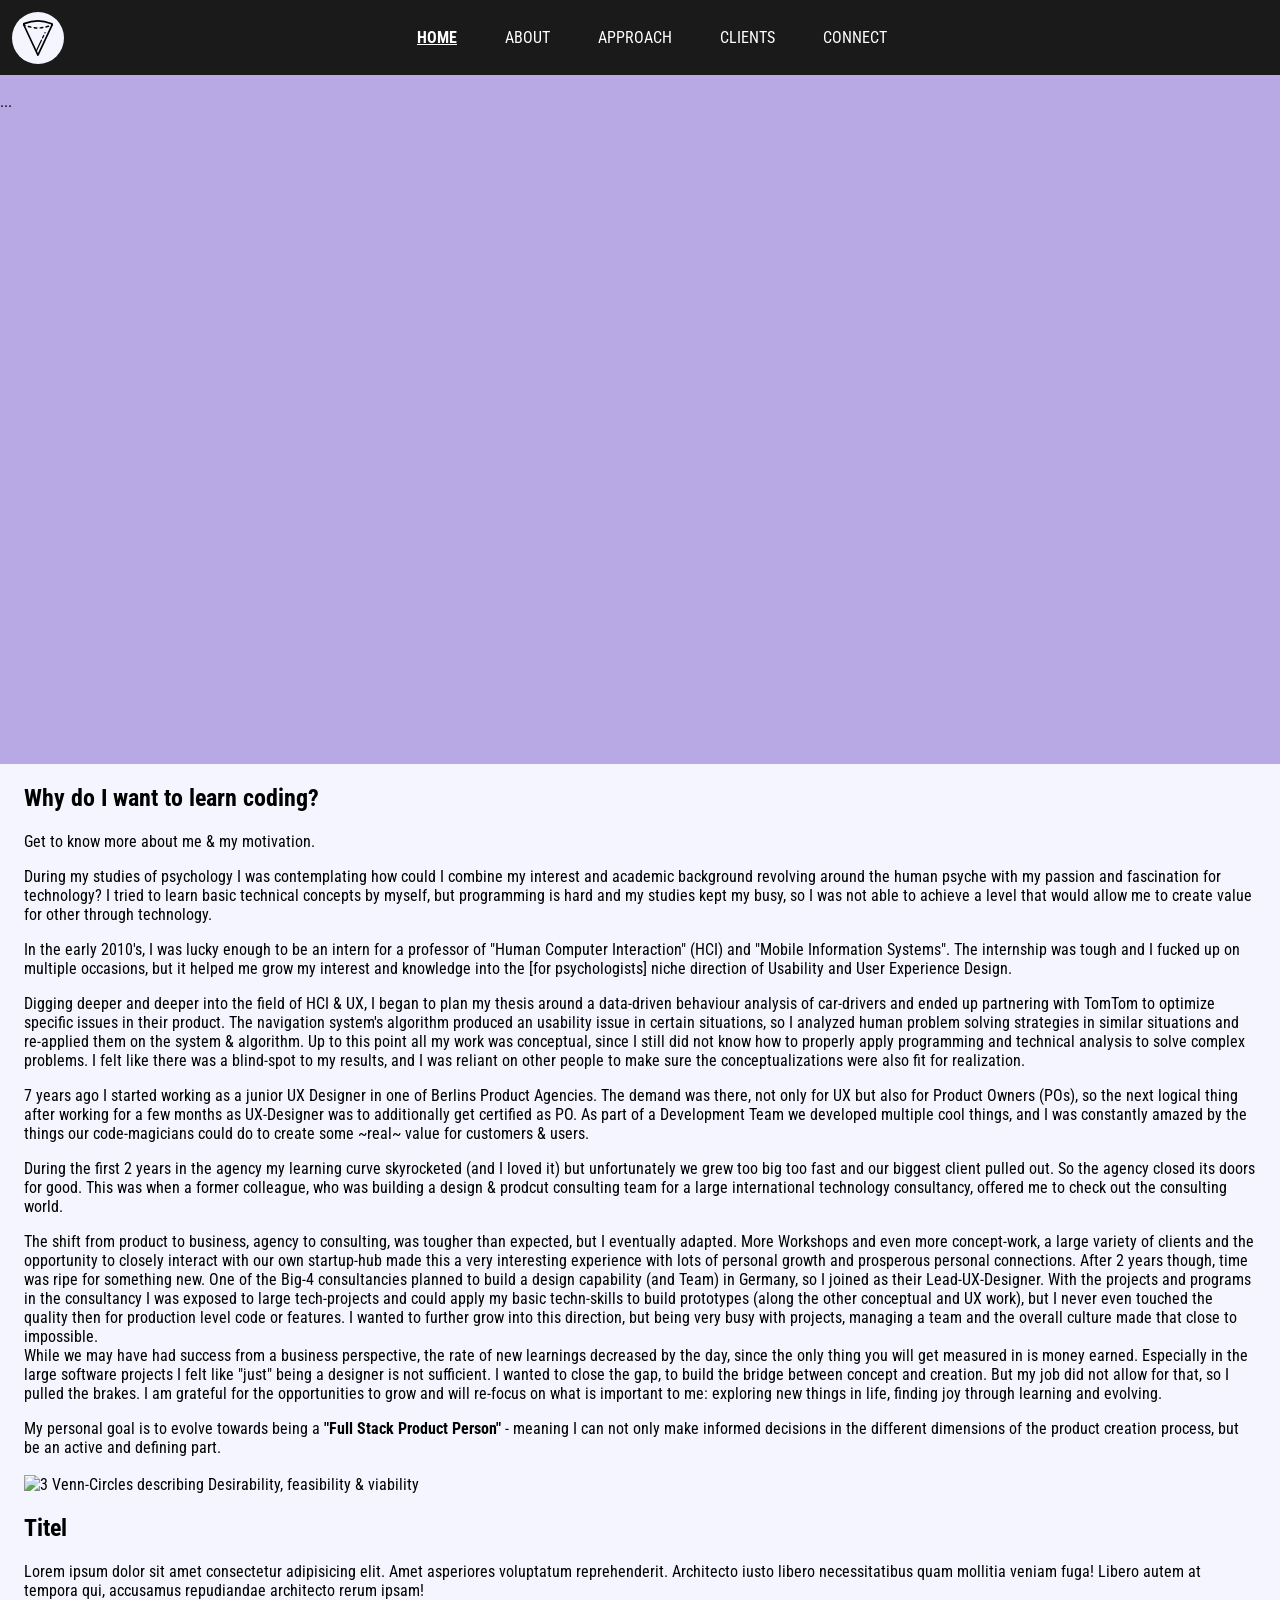
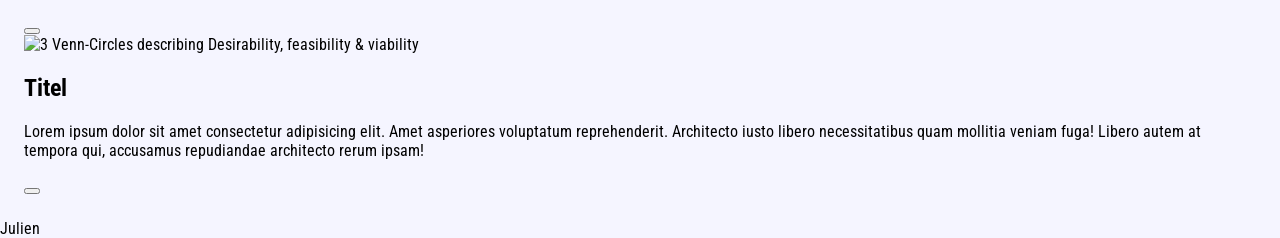
==== commit 98a8dcc1: "started to refactor but had to pause for quiz app" ====
--- a/index.html
+++ b/index.html
@@ -4,394 +4,197 @@
     <meta charset="UTF-8" />
     <meta http-equiv="X-UA-Compatible" content="IE=edge" />
     <meta name="viewport" content="width=device-width, initial-scale=1.0" />
-
+    <title>Meet Julien</title>
+
+    <script type="text/javascript" src="js.js" defer></script>
     <link rel="stylesheet" href="/css/style.css" />
+
+    <!-- Google fonts-->
     <link rel="preconnect" href="https://fonts.googleapis.com" />
     <link rel="preconnect" href="https://fonts.gstatic.com" crossorigin />
-
     <link
       href="https://fonts.googleapis.com/css2?family=Roboto+Condensed:ital,wght@0,300;0,400;0,700;1,300;1,400;1,700&family=Roboto:ital,wght@0,100;0,300;0,400;0,500;0,700;0,900;1,100;1,300;1,400;1,500;1,700;1,900&display=swap"
       rel="stylesheet"
     />
-
-    <script type="text/javascript" src="js.js" defer></script>
-
-    <title>Meet Julien</title>
   </head>
   <body>
     <header>
-      <!-- Refactor, NAV tag should only include nav-items, rest belongs into Header-->
+      <!--Site-Icon-->
+      <div id="headerIcon"><img src="/media/navIcon2.svg" width="36px" /></div>
+      <!--Navigation-->
       <nav>
-        <div id="navIcon"><img src="/media/navIcon2.svg" width="36px" /></div>
-        <ul onclick="navLink()">
+        <ul>
           <li><a href="/#intro" id="introlink" class="active">Home</a></li>
           <li><a href="/#about" id="aboutlink">About</a></li>
           <li><a href="/#approach" id="approachlink">Approach</a></li>
           <li><a href="/#clients" id="clientslink">Clients</a></li>
           <li><a href="/#connect" id="connectlink">Connect</a></li>
         </ul>
-        <button class="burger" onclick="navLink()" aria-label="Main Menu">
-          <svg
-            width="60"
-            height="40"
-            viewBox="0 0 60 40"
-            fill="none"
-            xmlns="http://www.w3.org/2000/svg"
-          >
-            <rect width="60" height="40" />
-            <line x1="15" y1="20.5" x2="45" y2="20.5" class="line p2" />
-            <path
-              d="M18.5 8.5C18.5 8.5 40 32 43 33C46 34 44.5 26 50 28C57.2948 30.6526 57.5 10.5 45 10.5C38.5 10.5 15 10.5 15 10.5"
-              class="line p4"
-            />
-            <path
-              d="M18.5 32.5C18.5 32.5 40 8.99999 43 7.99999C46 6.99999 44.5 15 50 13C57.2948 10.3474 57.5 30.5 45 30.5C38.5 30.5 15 30.5 15 30.5"
-              class="line p5"
-            />
-          </svg>
-        </button>
       </nav>
+      <!--Burger Menu Button-->
+      <button class="burger" onclick="navLink()" aria-label="Main Menu">
+        <svg
+          width="60"
+          height="40"
+          viewBox="0 0 60 40"
+          fill="none"
+          xmlns="http://www.w3.org/2000/svg"
+        >
+          <rect width="60" height="40" />
+          <line x1="15" y1="20.5" x2="45" y2="20.5" class="line p2" />
+          <path
+            d="M18.5 8.5C18.5 8.5 40 32 43 33C46 34 44.5 26 50 28C57.2948 30.6526 57.5 10.5 45 10.5C38.5 10.5 15 10.5 15 10.5"
+            class="line p4"
+          />
+          <path
+            d="M18.5 32.5C18.5 32.5 40 8.99999 43 7.99999C46 6.99999 44.5 15 50 13C57.2948 10.3474 57.5 30.5 45 30.5C38.5 30.5 15 30.5 15 30.5"
+            class="line p5"
+          />
+        </svg>
+      </button>
     </header>
-
     <main>
       <section id="intro">
         <div id="hero">
-          <h1>I ❤ User Centered Development</h1>
-          <p>
-            The path to meaningful products leads through the pains and needs of
-            your target consumer-segments
-          </p>
+          <h1>I <strong>❤</strong> User Centered Development</h1>
+          <p>...</p>
         </div>
       </section>
 
+      <!--Sticky Element which will become NavBG after Hero-Section-->
       <div id="navbg"></div>
+
       <section id="about">
-        <h2>Hi I'm Julien and I love creating products with impact</h2>
-
-        <div class="wrapper">
-          <div id="copytext">
-            <h3>Why do I want to code?</h3>
-            <p>
-              During my studies of psychology I was contemplating how could I
-              combine my interest and academic background revolving around the
-              human psyche with my passion and fascination for technology? I
-              tried to learn basic technical concepts by myself, but programming
-              is hard and my studies kept my busy, so I was not able to achieve
-              a level that would allow me to create value for other through
-              technology.
-              <br />
-              During the early 2010's, I was lucky enough to be an intern for a
-              professor of "Human Computer Interaction" (HCI) and "Mobile
-              Information Systems". The internship was tough and I fucked up on
-              multiple occasions, but it helped me grow my interest and
-              knowledge into the [for psychologists] niche direction of
-              Usability and User Experience Design.
-              <br />
-              Digging deeper and deeper into the field of HCI & UX, I began to
-              plan my thesis around a data-driven behaviour analysis of
-              car-drivers and ended up partnering with TomTom to optimize
-              specific issues in their product. The navigation system's
-              algorithm produced an usability issue in certain situations, so I
-              analyzed human problem solving strategies in similar situations
-              and re-applied them on the system & algorithm. Up to this point
-              all my work was conceptual, since I still did not know how to
-              properly apply programming and technical analysis to solve complex
-              problems. I felt like there was a blind-spot to my results, and I
-              was reliant on other people to make sure the conceptualizations
-              were also fit for realization.
-            </p>
-            <p>
-              7 years ago I started working as a junior UX Designer in one of
-              Berlins Product Agencies. The demand was there, not only for UX
-              but also for Product Owners (POs), so the next logical thing after
-              working for a few months as UX-Designer was to additionally get
-              certified as PO. As part of a Development Team we developed
-              multiple cool things, and I was constantly amazed by the things
-              our code-magicians could do to create some ~real~ value for
-              customers & users. <br />
-              During the first 2 years in the agency my learning curve
-              skyrocketed (and I loved it) but unfortunately we grew too big too
-              fast and our biggest client pulled out. So the agency closed its
-              doors for good. This was when a former colleague, who was building
-              a design & prodcut consulting team for a large international
-              technology consultancy, offered me to check out the consulting
-              world.
-            </p>
-            <p>
-              The shift from product to business, agency to consulting, was
-              tougher than expected, but I eventually adapted. More Workshops
-              and even more concept-work, a large variety of clients and the
-              opportunity to closely interact with our own startup-hub made this
-              a very interesting experience with lots of personal growth and
-              prosperous personal connections. After 2 years though, time was
-              ripe for something new. One of the Big-4 consultancies planned to
-              build a design capability (and Team) in Germany, so I joined as
-              their Lead-UX-Designer. With the projects and programs in the
-              consultancy I was exposed to large tech-projects and could apply
-              my basic techn-skills to build prototypes (along the other
-              conceptual and UX work), but I never even touched the quality then
-              for production level code or features. I wanted to further grow
-              into this direction, but being very busy with projects, managing a
-              team and the overall culture made that close to impossible.<br />
-              While we may have had success from a business perspective, the
-              rate of new learnings decreased by the day, since the only thing
-              you will get measured in is money earned. Especially in the large
-              software projects I felt like "just" being a designer is not
-              sufficient. I wanted to close the gap, to build the bridge between
-              concept and creation. But my job did not allow for that, so I
-              pulled the brakes. I am grateful for the opportunities to grow and
-              will re-focus on what is important to me: exploring new things in
-              life, finding joy through learning and evolving.
-            </p>
-
-            <p>
-              My personal goal is to evolve towards being a
-              <b>"Full Stack Product Person"</b> - meaning I can not only make
-              informed decisions in the different dimensions of the product
-              creation process, but be an active and defining part.
-            </p>
+        <article>
+          <h2>Why do I want to learn coding?</h2>
+          <p>Get to know more about me & my motivation.</p>
+
+          <p>
+            During my studies of psychology I was contemplating how could I
+            combine my interest and academic background revolving around the
+            human psyche with my passion and fascination for technology? I tried
+            to learn basic technical concepts by myself, but programming is hard
+            and my studies kept my busy, so I was not able to achieve a level
+            that would allow me to create value for other through technology.
+          </p>
+          <p>
+            In the early 2010's, I was lucky enough to be an intern for a
+            professor of "Human Computer Interaction" (HCI) and "Mobile
+            Information Systems". The internship was tough and I fucked up on
+            multiple occasions, but it helped me grow my interest and knowledge
+            into the [for psychologists] niche direction of Usability and User
+            Experience Design.
+          </p>
+          <p>
+            Digging deeper and deeper into the field of HCI & UX, I began to
+            plan my thesis around a data-driven behaviour analysis of
+            car-drivers and ended up partnering with TomTom to optimize specific
+            issues in their product. The navigation system's algorithm produced
+            an usability issue in certain situations, so I analyzed human
+            problem solving strategies in similar situations and re-applied them
+            on the system & algorithm. Up to this point all my work was
+            conceptual, since I still did not know how to properly apply
+            programming and technical analysis to solve complex problems. I felt
+            like there was a blind-spot to my results, and I was reliant on
+            other people to make sure the conceptualizations were also fit for
+            realization.
+          </p>
+          <p>
+            7 years ago I started working as a junior UX Designer in one of
+            Berlins Product Agencies. The demand was there, not only for UX but
+            also for Product Owners (POs), so the next logical thing after
+            working for a few months as UX-Designer was to additionally get
+            certified as PO. As part of a Development Team we developed multiple
+            cool things, and I was constantly amazed by the things our
+            code-magicians could do to create some ~real~ value for customers &
+            users.
+          </p>
+          <p>
+            During the first 2 years in the agency my learning curve skyrocketed
+            (and I loved it) but unfortunately we grew too big too fast and our
+            biggest client pulled out. So the agency closed its doors for good.
+            This was when a former colleague, who was building a design &
+            prodcut consulting team for a large international technology
+            consultancy, offered me to check out the consulting world.
+          </p>
+          <p>
+            The shift from product to business, agency to consulting, was
+            tougher than expected, but I eventually adapted. More Workshops and
+            even more concept-work, a large variety of clients and the
+            opportunity to closely interact with our own startup-hub made this a
+            very interesting experience with lots of personal growth and
+            prosperous personal connections. After 2 years though, time was ripe
+            for something new. One of the Big-4 consultancies planned to build a
+            design capability (and Team) in Germany, so I joined as their
+            Lead-UX-Designer. With the projects and programs in the consultancy
+            I was exposed to large tech-projects and could apply my basic
+            techn-skills to build prototypes (along the other conceptual and UX
+            work), but I never even touched the quality then for production
+            level code or features. I wanted to further grow into this
+            direction, but being very busy with projects, managing a team and
+            the overall culture made that close to impossible.<br />
+            While we may have had success from a business perspective, the rate
+            of new learnings decreased by the day, since the only thing you will
+            get measured in is money earned. Especially in the large software
+            projects I felt like "just" being a designer is not sufficient. I
+            wanted to close the gap, to build the bridge between concept and
+            creation. But my job did not allow for that, so I pulled the brakes.
+            I am grateful for the opportunities to grow and will re-focus on
+            what is important to me: exploring new things in life, finding joy
+            through learning and evolving.
+          </p>
+          <p>
+            My personal goal is to evolve towards being a
+            <strong>"Full Stack Product Person"</strong> - meaning I can not
+            only make informed decisions in the different dimensions of the
+            product creation process, but be an active and defining part.
+          </p>
+
+          <div class="card">
+            <div class="cardIMG"></div>
+            <h3></h3>
+            <p></p>
           </div>
-        </div>
+        </article>
       </section>
 
       <section id="approach">
-        <h2>What process enables successfull user centered products?</h2>
-
-        <div class="wrapper">
-          <div class="big-card">
-            <img
-              src="https://crowdfavorite.com/wp-content/uploads/2006/09/desirability-feasibility-viability-diagram.gif"
-              width="512px"
-              alt="3 Venn-Circles describing Desirability, feasibility & viability"
-              aria-describedby="aria3dimensions"
-            />
-            <div class="content">
-              <h3>Understanding the 3 dimensions of a successful product</h3>
-              <p id="aria3dimensions">
-                Desirability refers to the product's ability to fulfill the
-                customers' needs and wants. A desirable product addresses the
-                customers' pain points, offers unique value propositions, and
-                has a market demand. Feasibility focuses on the product's
-                technical viability, resource availability, and time
-                constraints. A feasible product can be developed within the
-                given budget, time frame, and technical specifications.
-                Viability considers the product's financial viability,
-                profitability, and sustainability. A viable product generates
-                enough revenue to cover the development cost, generate profits,
-                and maintain market relevance over the long term. All three
-                dimensions are crucial for successful product development, and
-                neglecting any of them could lead to product failure. Therefore,
-                a balance between desirability, feasibility, and viability is
-                necessary to create a successful product.
-              </p>
-              <button class="ghost">Learn more</button>
-            </div>
-          </div>
-
-          <div class="big-card">
-            <img
-              src="https://res.cloudinary.com/featureupvote/image/upload/f_auto/Value_Proposition_Canvas_-_NEW_copy_qss0ib.jpg"
-              width="512px"
-              alt="The Value proposition canvas by Strategizer"
-              aria-describedby="ariavalueproposition"
-            />
-            <div class="content">
-              <h3>Walk in the shoes of your target audience</h3>
-              <ol id="ariavalueproposition">
-                <li>
-                  Identify your target audience: The first step is to identify
-                  your target audience, including their demographics, needs, and
-                  behaviors. Conduct user research, surveys, and interviews to
-                  understand your users' pain points, preferences, and
-                  motivations.
-                </li>
-
-                <li>
-                  Define user personas: Based on your user research, define user
-                  personas that represent your target audience. User personas
-                  are fictional characters that embody your users'
-                  characteristics, needs, and goals. They help to guide product
-                  development decisions and keep the team focused on the user's
-                  needs.
-                </li>
-
-                <li>
-                  Map out the user journey: Map out the user journey, including
-                  all touchpoints with your product or service. Identify pain
-                  points and opportunities to improve the user experience.
-                </li>
-
-                <li>
-                  Conduct usability testing: Use usability testing to gather
-                  feedback on your product or service. This can include A/B
-                  testing, focus groups, and user testing sessions. Test early
-                  and often to ensure that your product is meeting the needs of
-                  your users.
-                </li>
-
-                <li>
-                  Use agile development methodologies: Use agile development
-                  methodologies to iterate and improve your product based on
-                  user feedback. Continuously gather feedback and make
-                  adjustments to the product roadmap accordingly.
-                </li>
-
-                <li>
-                  Foster a user-centered culture: Foster a user-centered culture
-                  within your organization. Encourage all members of the team to
-                  focus on the user's needs and preferences, and make user
-                  research a central part of your product development process.
-                </li>
-              </ol>
-              <button>Learn more</button>
-            </div>
-          </div>
-
-          <div class="big-card">
-            <img
-              src="https://www.ntaskmanager.com/wp-content/uploads/2019/08/What-is-a-standard-scrum-process.jpg"
-              width="512px"
-              alt="The Scrum Process visually explained"
-              aria-describedby="ariascrum"
-            />
-            <div class="content">
-              <h3>Concept 2 Reality: The Iterative Approach</h3>
-              <p id="ariascrum">
-                Agility plays a significant role in successful product
-                development because it allows the development team to quickly
-                respond to changes and adapt to new circumstances. In an agile
-                product development approach, the focus is on delivering a
-                minimum viable product (MVP) that meets the customers' most
-                critical needs in the shortest possible time frame. The MVP is
-                then iteratively improved through feedback and testing. Agility
-                supports desirability by ensuring that the product meets the
-                customers' needs and wants. By continually gathering feedback
-                and adapting the product accordingly, the development team can
-                ensure that the product remains relevant to the market and
-                satisfies the customers' evolving needs. Agility supports
-                feasibility by allowing the team to quickly identify and address
-                technical challenges and resource constraints. By breaking down
-                the product development process into smaller, manageable tasks,
-                the team can focus on resolving one issue at a time and make
-                adjustments to the development plan as needed. Agility supports
-                viability by helping the team to make informed decisions based
-                on market trends and feedback. By constantly testing and
-                iterating the product, the team can quickly identify which
-                features are generating revenue and which are not, and adjust
-                the product roadmap accordingly. In summary, agility is crucial
-                in successful product development because it helps the team to
-                quickly respond to changes, adapt to new circumstances, and
-                ensure that the product remains desirable, feasible, and viable
-                over time.
-              </p>
-              <button>Learn more</button>
-            </div>
-          </div>
-        </div>
-      </section>
-
-      <section id="clients">
-        <h2>Clients I have worked with</h2>
-        <div class="wrapper">
-          <div class="small-card">
-            <img src="/media/logo_bayer.svg" alt="client logo" />
-            <h3>Bayer</h3>
-          </div>
-
-          <div class="small-card">
-            <img src="/media/logo_roche.svg" alt="client logo" />
-            <h3>Roche</h3>
-          </div>
-
-          <div class="small-card">
-            <img src="/media/logo_enbw.svg" alt="client logo" />
-            <h3>EnBW</h3>
-          </div>
-
-          <div class="small-card">
-            <img src="/media/logo_bombardier.svg" alt="client logo" />
-            <h3>Bombardier</h3>
-          </div>
-
-          <div class="small-card">
-            <img src="/media/logo_bmw.svg" alt="client logo" />
-            <h3>BMW</h3>
-          </div>
-
-          <div class="small-card">
-            <img src="/media/logo_basf.svg" alt="client logo" />
-            <h3>BASF</h3>
-          </div>
-
-          <div class="small-card">
-            <img src="/media/logo_ba.svg" alt="client logo" />
-            <h3>Agentur für Arbeit</h3>
-          </div>
-
-          <div class="small-card">
-            <img src="/media/logo_mainova2.svg" alt="client logo" />
-            <h3>Mainova</h3>
-          </div>
-
-          <div class="small-card">
-            <img src="/media/logo_bisp.svg" alt="client logo" />
-            <h3>Bundesinstitut für Sportwissenschaft</h3>
-          </div>
-
-          <div class="small-card">
-            <img src="/media/logo_itnrw.svg" alt="client logo" />
-            <h3>IT.NRW</h3>
-          </div>
-
-          <div class="small-card">
-            <img src="/media/logo_tomtom.svg" alt="client logo" />
-            <h3>TomTom</h3>
-          </div>
-        </div>
-      </section>
-
-      <hr />
-
-      <section id="connect">
-        <h2>Let's get in touch</h2>
-        <div class="card-container">
-          <a href="https://linkedin.com/">
-            <div class="card-image">
-              <img id="background" />
-              <div class="card">
-                <h3>Find me on LinkedIn ></h3>
-              </div>
-            </div>
-          </a>
-        </div>
-
-        <br /><br /><br />
+        <article class="big-card">
+          <img
+            src="https://crowdfavorite.com/wp-content/uploads/2006/09/desirability-feasibility-viability-diagram.gif"
+            alt="3 Venn-Circles describing Desirability, feasibility & viability"
+            aria-describedby="aria3dimensions"
+          />
+          <h2>Titel</h2>
+          <p>
+            Lorem ipsum dolor sit amet consectetur adipisicing elit. Amet
+            asperiores voluptatum reprehenderit. Architecto iusto libero
+            necessitatibus quam mollitia veniam fuga! Libero autem at tempora
+            qui, accusamus repudiandae architecto rerum ipsam!
+          </p>
+          <button class="ghost"></button>
+        </article>
+        <article class="big-card">
+          <img
+            src="https://res.cloudinary.com/featureupvote/image/upload/f_auto/Value_Proposition_Canvas_-_NEW_copy_qss0ib.jpg"
+            alt="3 Venn-Circles describing Desirability, feasibility & viability"
+            aria-describedby="aria3dimensions"
+          />
+          <h2>Titel</h2>
+          <p>
+            Lorem ipsum dolor sit amet consectetur adipisicing elit. Amet
+            asperiores voluptatum reprehenderit. Architecto iusto libero
+            necessitatibus quam mollitia veniam fuga! Libero autem at tempora
+            qui, accusamus repudiandae architecto rerum ipsam!
+          </p>
+          <button class="ghost"></button>
+        </article>
+      </section>
+
+      <section id="">
+        <article></article>
       </section>
     </main>
-    <footer>
-      <div id="sources">
-        <h3>Image Sources</h3>
-        <ul>
-          <li>
-            <a
-              href="https://crowdfavorite.com/the-value-of-balancing-desirability-feasibility-and-viability/"
-              >1. CrowdFavorite</a
-            >
-          </li>
-          <li>
-            <a
-              href="https://productcampdublin2018.featureupvote.com/suggestions/9223/how-to-really-understand-your-customer-with-the-value-proposition-canvas"
-              >2. Product Camp Dublin 2018</a
-            >
-          </li>
-          <li>
-            <a
-              href="https://www.ntaskmanager.com/blog/newbies-guide-to-scrum-project-management-101/"
-              >3. NTaskManager</a
-            >
-          </li>
-        </ul>
-      </div>
-    </footer>
+    <footer>Julien</footer>
   </body>
 </html>
--- a/css/style.css
+++ b/css/style.css
@@ -1,487 +1,44 @@
+@import "header.css";
+@import "body.css";
+
+/*Global Styles*/
+:root {
+  --primary-color: #1a1a1a;
+  --secondary-color: #b8a8e4;
+  --font-color: rgb(30, 30, 30);
+  --background-color: rgb(245, 245, 255);
+  /*fonts*/
+  --headline-font: "Roboto Condensed", sans-serif;
+  --text-font: "Roboto Condensed", sans-serif;
+  --light-font: white;
+  --font-size: 1em;
+}
+
 @font-face {
   font-family: "Roboto";
   src: url("/fonts/Roboto-Bold.ttf"),
     /* IE9 Compat Modes */ url("/fonts/Roboto-Bold.ttf") format("truetype"); /* Safari, Android, iOS */
 }
 
-/*
-refactor and @import Nav/header.css and a global.css 
-+ main.css
-+ etc.
-
-----------------
-
-there is a media query for dark mode that picks up the users setting automatically 
-*/
-
 body {
-  margin: 0 auto;
-  font-family: "Roboto", sans-serif;
-  font-family: "Roboto Condensed", sans-serif;
-  align-items: center;
+  font-family: var(--text-font);
   min-width: 375px;
+  background-color: var(--background-color);
+  margin: 0px;
 }
 
-section:not(#intro) {
-  padding: 50px 48px;
-  line-height: 1.5em;
-}
+/*
+Notes
 
-section#approach {
-  background: rgb(115, 0, 90);
-  background: linear-gradient(
-    90deg,
-    rgba(115, 0, 90, 1) 0%,
-    rgba(121, 9, 108, 1) 35%,
-    rgba(156, 0, 255, 1) 100%
-  );
-}
+width: calc(50% - 2em);
+@media(prefers-color-scheme:dark){
 
-p,
-ul,
-ol {
-  font-family: "Roboto";
-}
 
-h2 {
-  font-size: 2em;
-  line-height: 1.2em;
-}
 
-section#approach {
-  color: white;
-  text-align: center;
-}
 
-footer {
-  font-size: 0.7em;
-  padding: 24px;
-  background-color: rgb(100, 100, 100);
-  color: rgb(220, 220, 220);
-}
 
-footer a {
-  color: rgb(220, 220, 220);
-}
 
-button {
-  padding: 8px 16px;
-  border-radius: 8px;
-  border: none;
-  font-weight: 800;
-  font-family: "Roboto Condensed";
-  float: left;
-  cursor: pointer;
-  background-color: rgb(240, 230, 240);
-}
 
-button.ghost {
-  border: 2px solid white;
-  background-color: transparent;
-  color: white;
-  font-family: "Roboto";
-  font-weight: 500;
-}
 
-button:hover {
-  background-color: rgb(255, 255, 255);
-}
 
-button.ghost:hover {
-  background-color: rgba(0, 0, 0, 0.12);
-}
-
-/* -------------------  NAV
 */
-
-nav {
-  background-color: rgba(255, 255, 255, 0.2);
-  top: 0px;
-  padding: 12px;
-  height: 36px;
-  width: 100%;
-  position: fixed;
-  border-bottom: 0.5px solid rgba(0, 0, 0, 0.2);
-  z-index: 3;
-}
-
-#navIcon {
-  float: left;
-  display: flex;
-  padding-left: 36px;
-}
-
-nav ul {
-  display: block;
-  text-transform: uppercase;
-  list-style-type: none;
-  margin: auto;
-  padding: auto;
-  text-align: center;
-}
-
-nav li {
-  padding: 12px 24px;
-  display: inline-block;
-}
-
-nav li .active {
-  font-weight: bold;
-  text-decoration: underline;
-  color: black;
-}
-
-nav li:hover {
-  text-decoration: underline;
-}
-
-nav li a:active {
-  font-weight: 800;
-}
-
-nav li a {
-  color: black;
-  text-decoration: none;
-  font-weight: 500;
-}
-
-#navbg {
-  width: 100%;
-  background-color: rgba(255, 255, 255, 0.9);
-  height: 60px;
-  position: sticky;
-  z-index: 2;
-  top: 0px;
-}
-
-nav .burger {
-  display: none;
-}
-
-/* 
----------------- Main
-*/
-/* 
------ Hero
-*/
-
-main {
-  scroll-behavior: smooth;
-}
-
-#intro {
-  background-image: url(/media/bg3.png);
-  background-repeat: no-repeat;
-  background-position: center;
-}
-
-#hero {
-  background-image: linear-gradient(
-    rgba(81, 91, 223, 0.8) 25%,
-    rgba(212, 55, 152, 0.7)
-  );
-  padding: 13% 48px;
-  max-height: 400px;
-  min-height: 200px;
-}
-
-#intro h1 {
-  font-size: 5em;
-  width: 80%;
-}
-
-#intro p {
-  font-size: 2em;
-  width: 80%;
-}
-
-/* 
------ Content
-*/
-
-#copytext {
-  float: left;
-  width: 100%;
-  max-width: 800px;
-  margin-right: 48px;
-}
-
-/* 
--- Cards 1
-*/
-
-.card-container {
-  overflow: hidden;
-  border-radius: 12px 12px 12px 12px;
-  min-width: 360px;
-  max-width: 600px;
-}
-
-.card {
-  background-color: rgb(238, 238, 238);
-  color: black;
-  width: 75%;
-  padding: 12px 24px;
-}
-
-.card-image {
-  display: flex;
-  box-shadow: 3px 3px 12px rgba(0, 0, 0, 0.12);
-}
-
-div.card-image img {
-  width: 25%;
-  height: auto;
-  border-radius: 12px 0px 0px 12px;
-  min-width: 150px;
-}
-
-div.card-image img#background {
-  background: url("/media/self.png") center center no-repeat;
-  background-size: cover;
-}
-
-/*-- small Cards for refs*/
-
-.small-card {
-  background-color: rgb(240, 240, 240);
-  width: 300px;
-  margin: 0px 16px 16px 0px;
-  text-align: center;
-  border-radius: 12px;
-  box-shadow: 3px 3px 12px rgba(0, 0, 0, 0.12);
-  cursor: pointer;
-  transition-duration: 0.5s;
-}
-
-.wrapper {
-  display: flex;
-  flex-direction: row;
-  flex-wrap: wrap;
-}
-
-.small-card img {
-  object-fit: contain;
-  width: 200px;
-  height: 80px;
-  margin: 12px;
-}
-
-.small-card:hover {
-  box-shadow: 3px 3px 16px rgba(0, 0, 0, 0.18);
-  background-color: rgb(225, 225, 225);
-}
-
-/*-- big Cards for process*/
-.big-card img {
-  width: 30%;
-  border-radius: 12px;
-  float: left;
-  margin: 24px;
-  min-width: 360px;
-}
-
-.big-card .content {
-  float: left;
-  width: 50%;
-  text-align: left;
-  min-width: 360px;
-}
-
-.big-card {
-  padding: 24px 0px;
-}
-
-/* 
----------------- Responsive Stuff
-*/
-
-@media only screen and (max-width: 672px) {
-  nav {
-    display: flex;
-    flex-direction: row;
-    text-align: center;
-  }
-
-  nav ul {
-    display: none;
-  }
-
-  nav.mobile ul {
-    background-color: white;
-    width: 100%;
-    margin-left: -84px;
-    margin-top: -12px;
-    padding: 240px 48px;
-    height: 1000px;
-    display: block;
-    animation-duration: 1s;
-    scroll-behavior: smooth;
-  }
-
-  nav li {
-    padding: 12px 24px;
-    display: block;
-  }
-
-  nav button {
-    all: unset;
-  }
-
-  #navIcon {
-    z-index: 2;
-  }
-
-  #hero {
-    padding: 150px 24px;
-  }
-
-  /* burger menu */
-
-  nav .burger {
-    width: 100px;
-    background-color: transparent;
-    padding: unset;
-    margin: unset;
-    height: 40px;
-    position: absolute;
-    right: 12px;
-    cursor: pointer;
-    display: unset;
-  }
-
-  .line {
-    transition: stroke-dasharray 600ms cubic-bezier(0.7, 0, 0.5, 1),
-      stroke-dashoffset 600ms cubic-bezier(0.6, 0, 0.3, 1);
-  }
-
-  .burger .p1,
-  .p2,
-  .p3,
-  .p4,
-  .p5,
-  .p6 {
-    stroke-width: 0.1em;
-    stroke: black;
-  }
-
-  .burger .p2 {
-    stroke-dasharray: 30 0;
-    stroke-dashoffset: 0;
-  }
-
-  .opened .p2 {
-    stroke-dasharray: 0 27;
-    stroke-dashoffset: 4;
-  }
-
-  .burger .p4 {
-    stroke-dasharray: 30 200;
-    stroke-dashoffset: 150;
-  }
-
-  .burger .p5 {
-    stroke-dasharray: 40 200;
-    stroke-dashoffset: 170;
-  }
-
-  .opened .p4,
-  .opened .p5 {
-    stroke-dasharray: 35 124;
-    stroke-dashoffset: 160;
-  }
-
-  /*---- Other Content on mobile*/
-
-  #intro h1 {
-    font-size: 3em;
-  }
-
-  #intro p {
-    font-size: 1.5em;
-  }
-
-  div.card-image img {
-    width: 100%;
-    height: 200px;
-    border-radius: 12px 12px 0px 0px;
-  }
-
-  .card-image {
-    flex-direction: column;
-  }
-
-  /*----------------------*/
-
-  .card {
-    width: auto;
-    border-radius: 0px 0px 12px 12px;
-  }
-}
-
-@media only screen and (min-width: 1500px) {
-  section#about,
-  section#approach,
-  section#clients,
-  section#connect {
-    padding-left: 200px;
-    padding-right: 200px;
-  }
-
-  #hero {
-    padding-left: 200px;
-  }
-}
-
-@media only screen and (max-width: 920px) {
-  #intro h1 {
-    font-size: 4em;
-  }
-  #intro p {
-    font-size: 1.7em;
-  }
-
-  #copytext {
-    max-width: unset;
-    margin-right: unset;
-  }
-
-  .big-card .content {
-    width: unset;
-    max-width: unset;
-  }
-
-  .big-card img {
-    margin: unset;
-  }
-}
-
-@media only screen and (max-width: 550px) {
-  #intro h1 {
-    font-size: 3em;
-  }
-  #intro p {
-    font-size: 1.3em;
-  }
-  section#about,
-  section#approach,
-  section#clients,
-  section#connect {
-    padding-left: 18px;
-    padding-right: 18px;
-  }
-  .big-card img,
-  .big-card .content {
-    padding: 24px 0px 0px 0px;
-    margin: unset;
-    min-width: 340px;
-  }
-
-  .card-container {
-    min-width: 300px;
-  }
-
-  #navIcon {
-    padding-left: 12px;
-  }
-}
